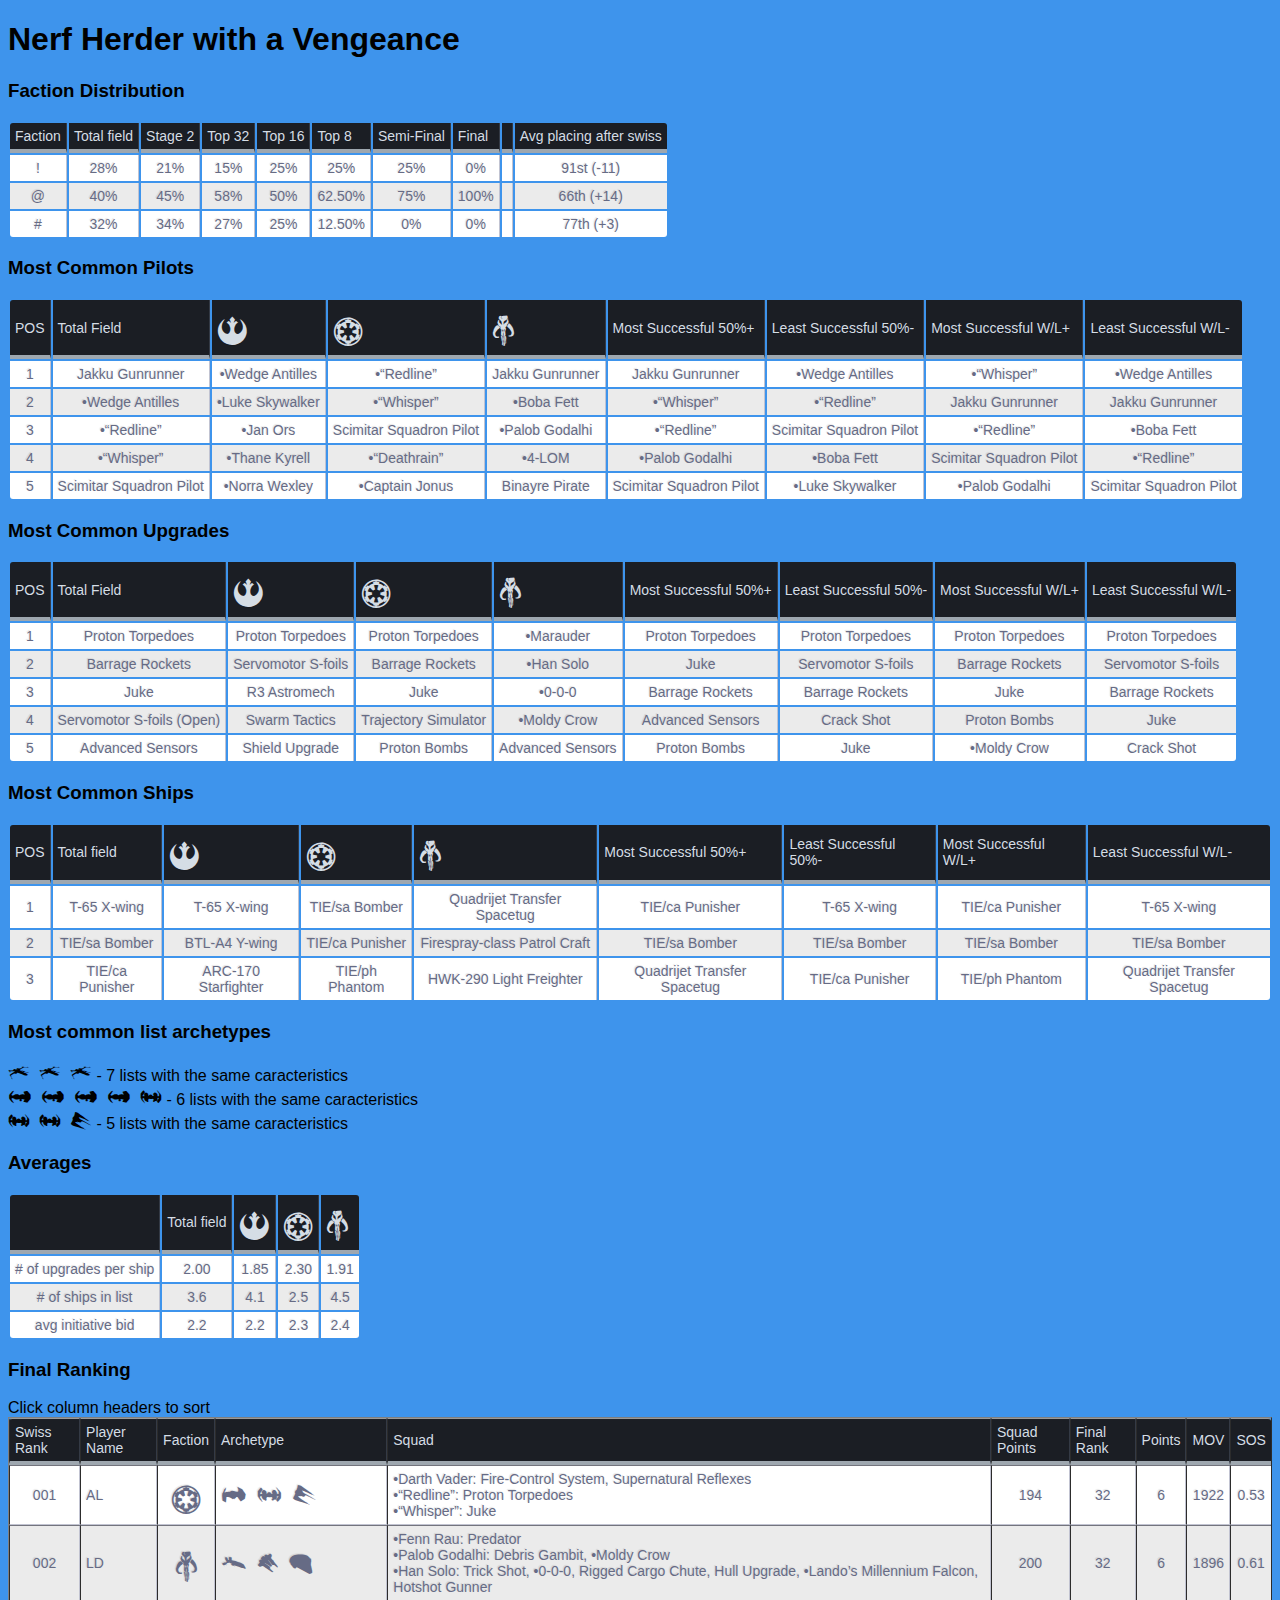
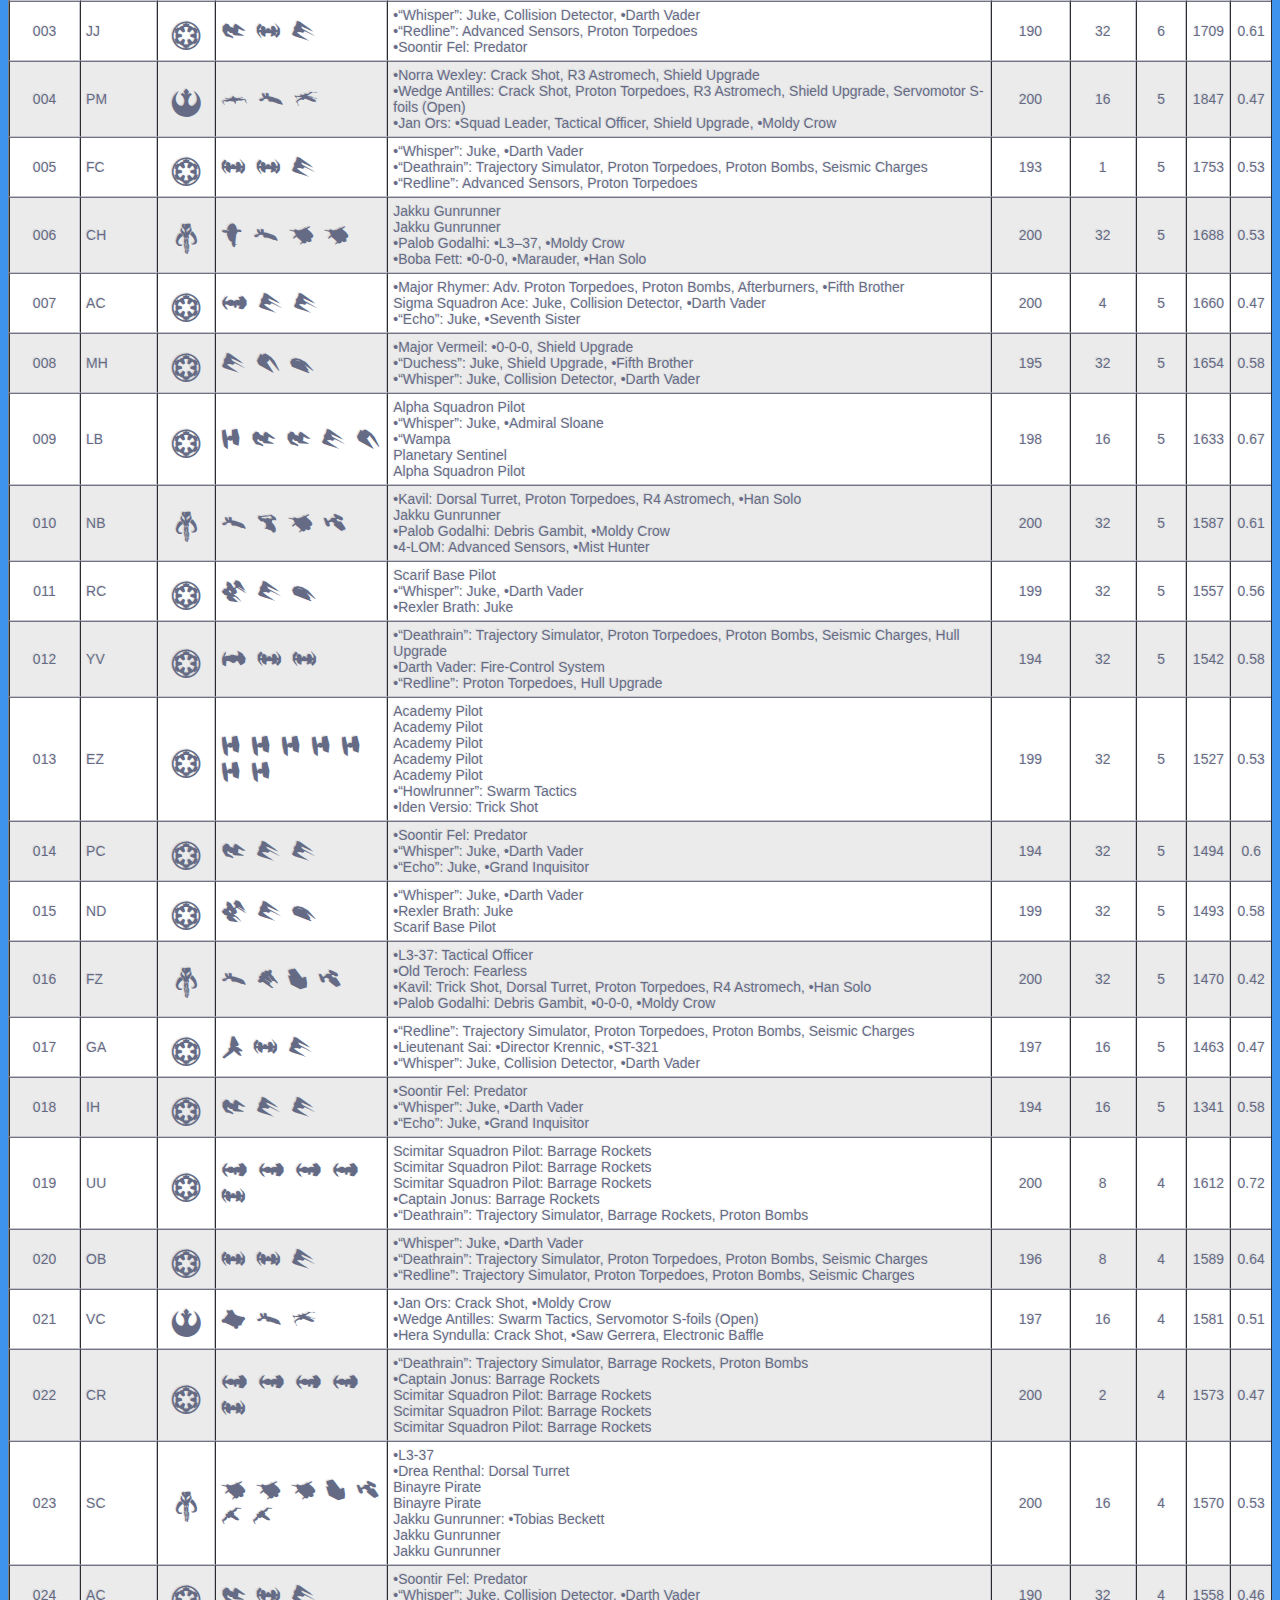
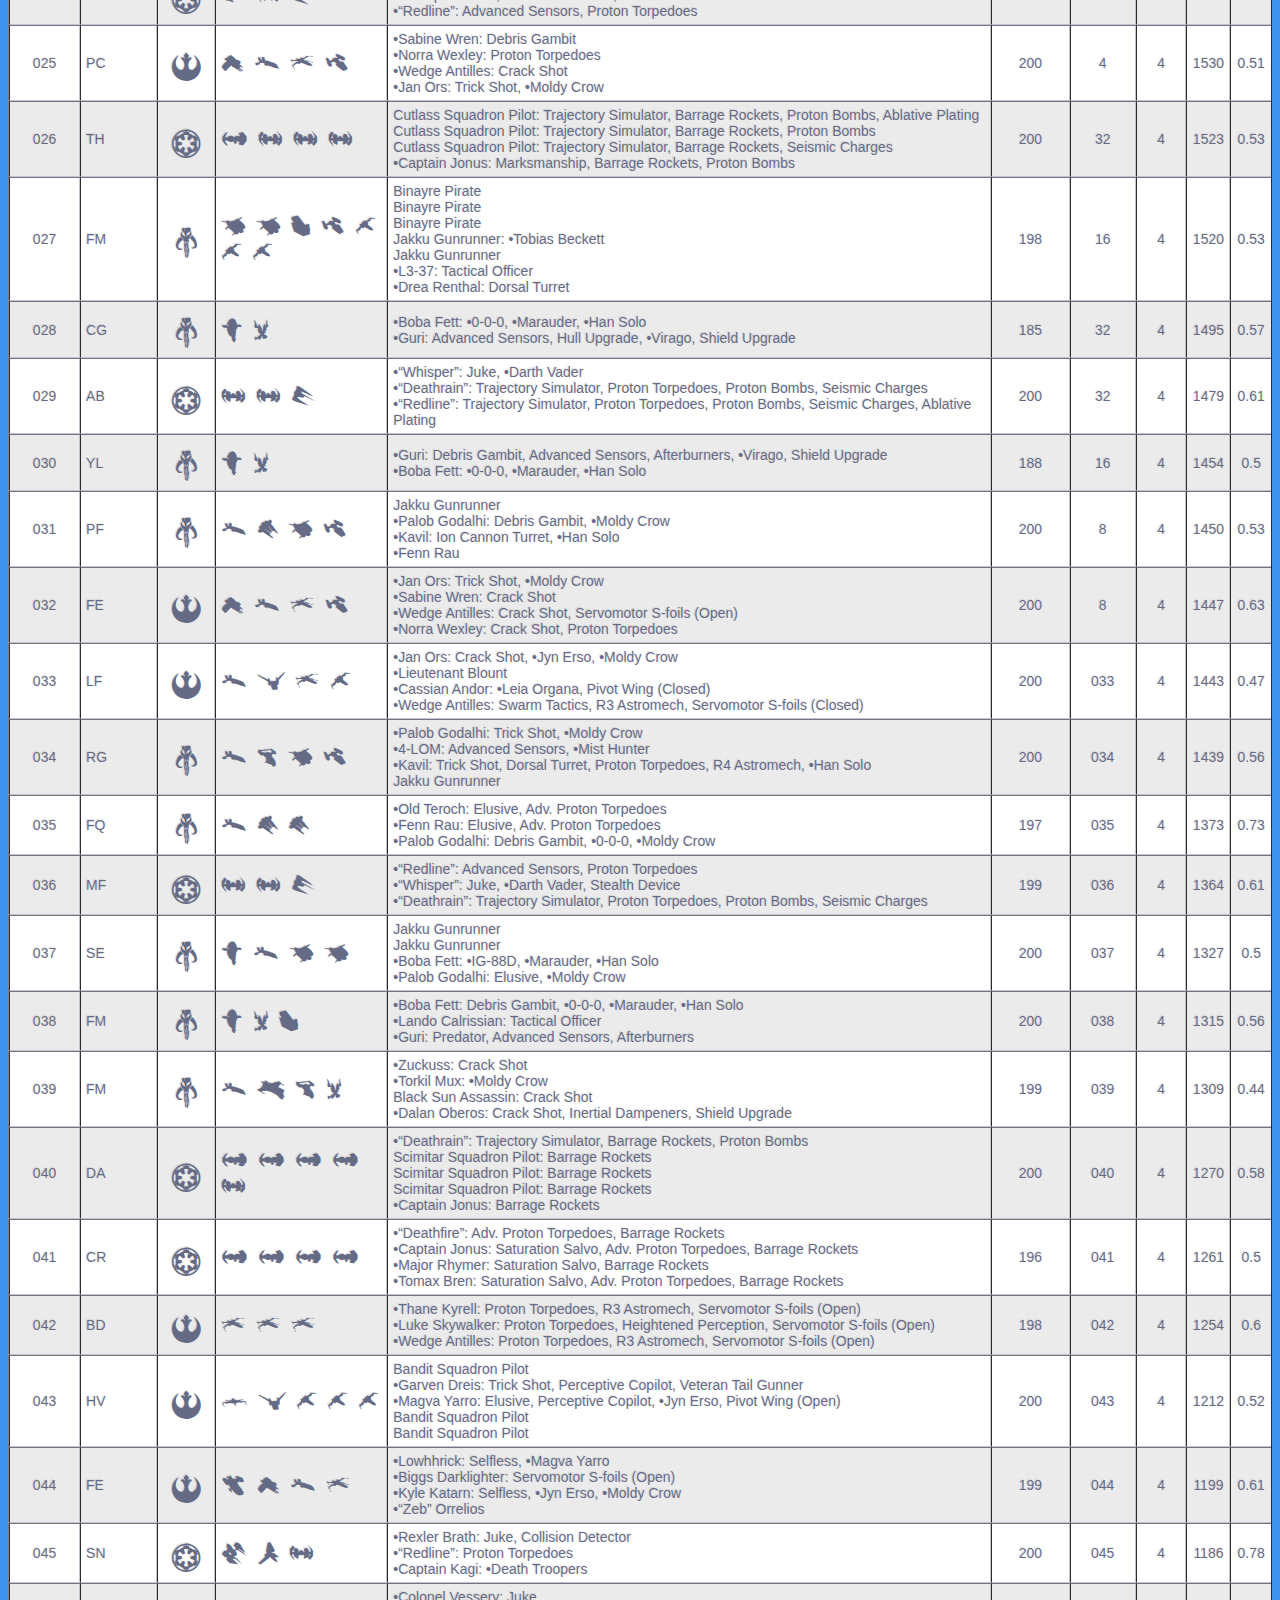
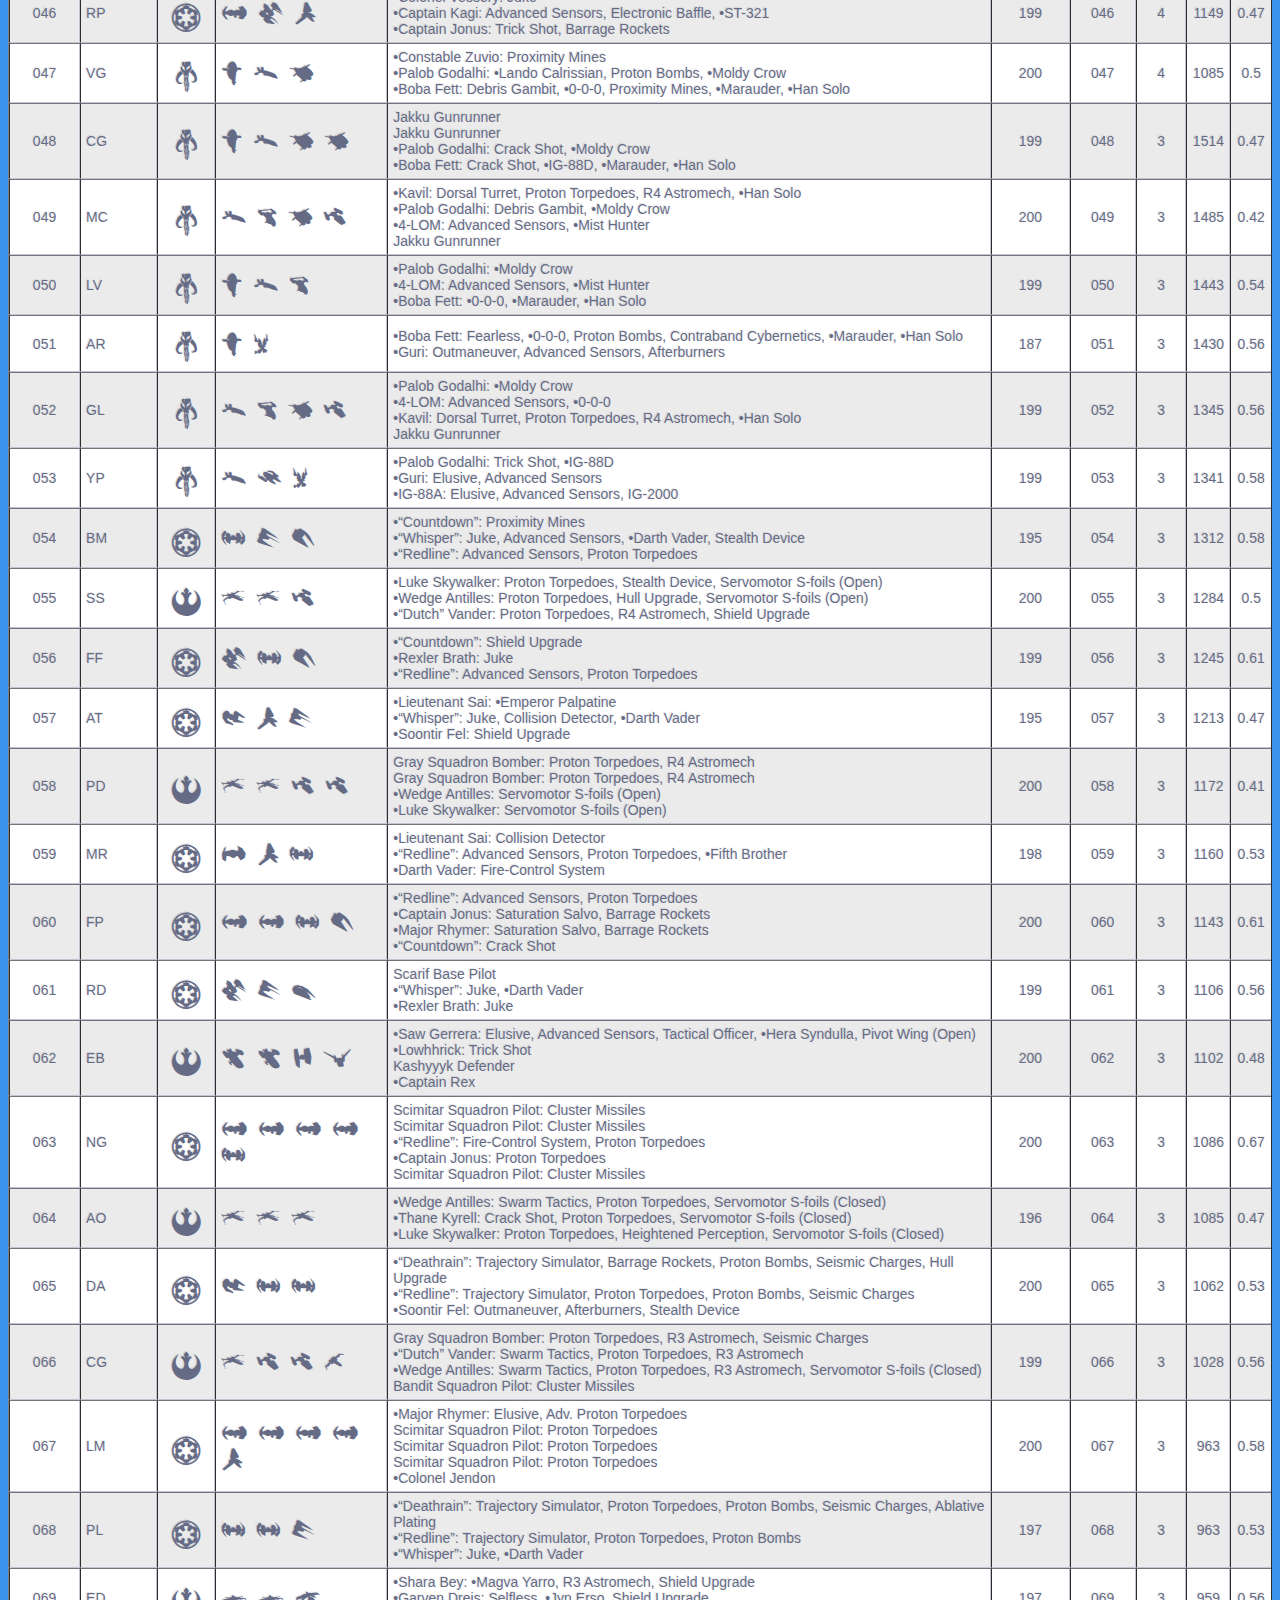
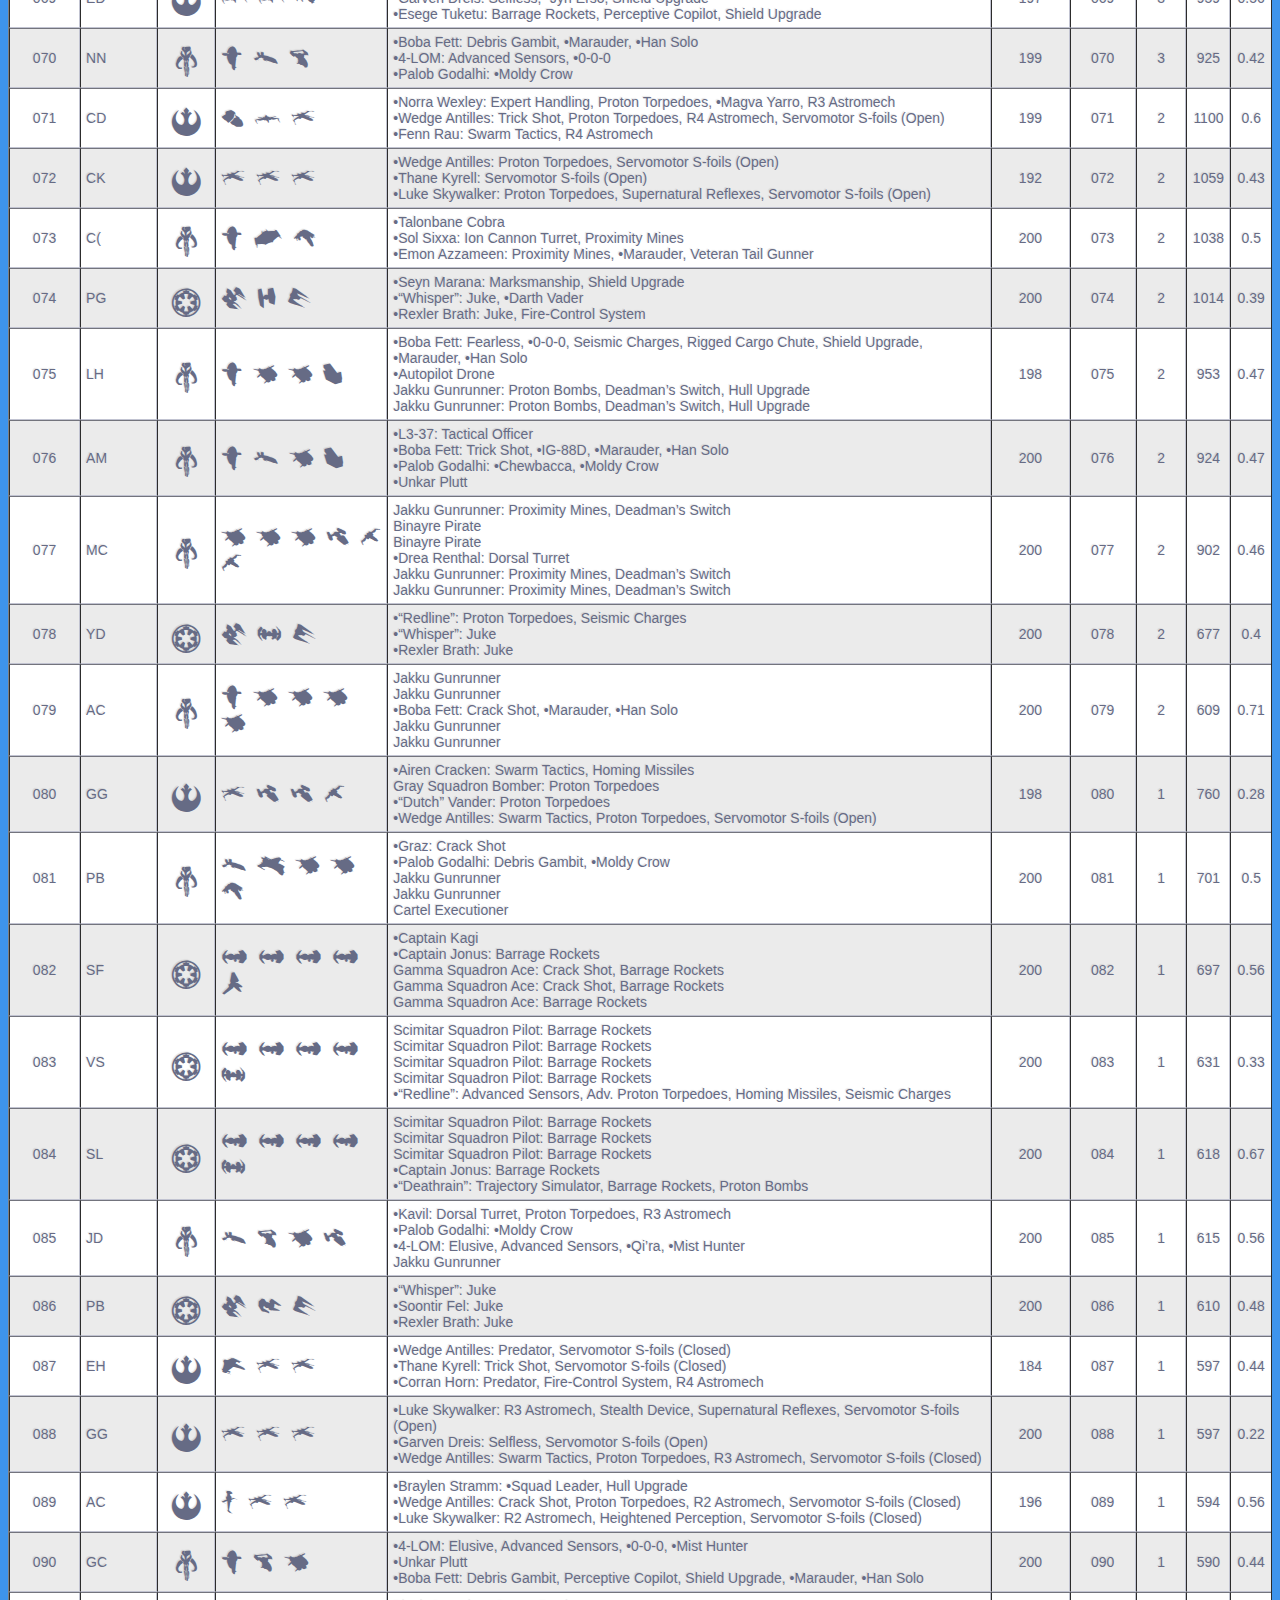
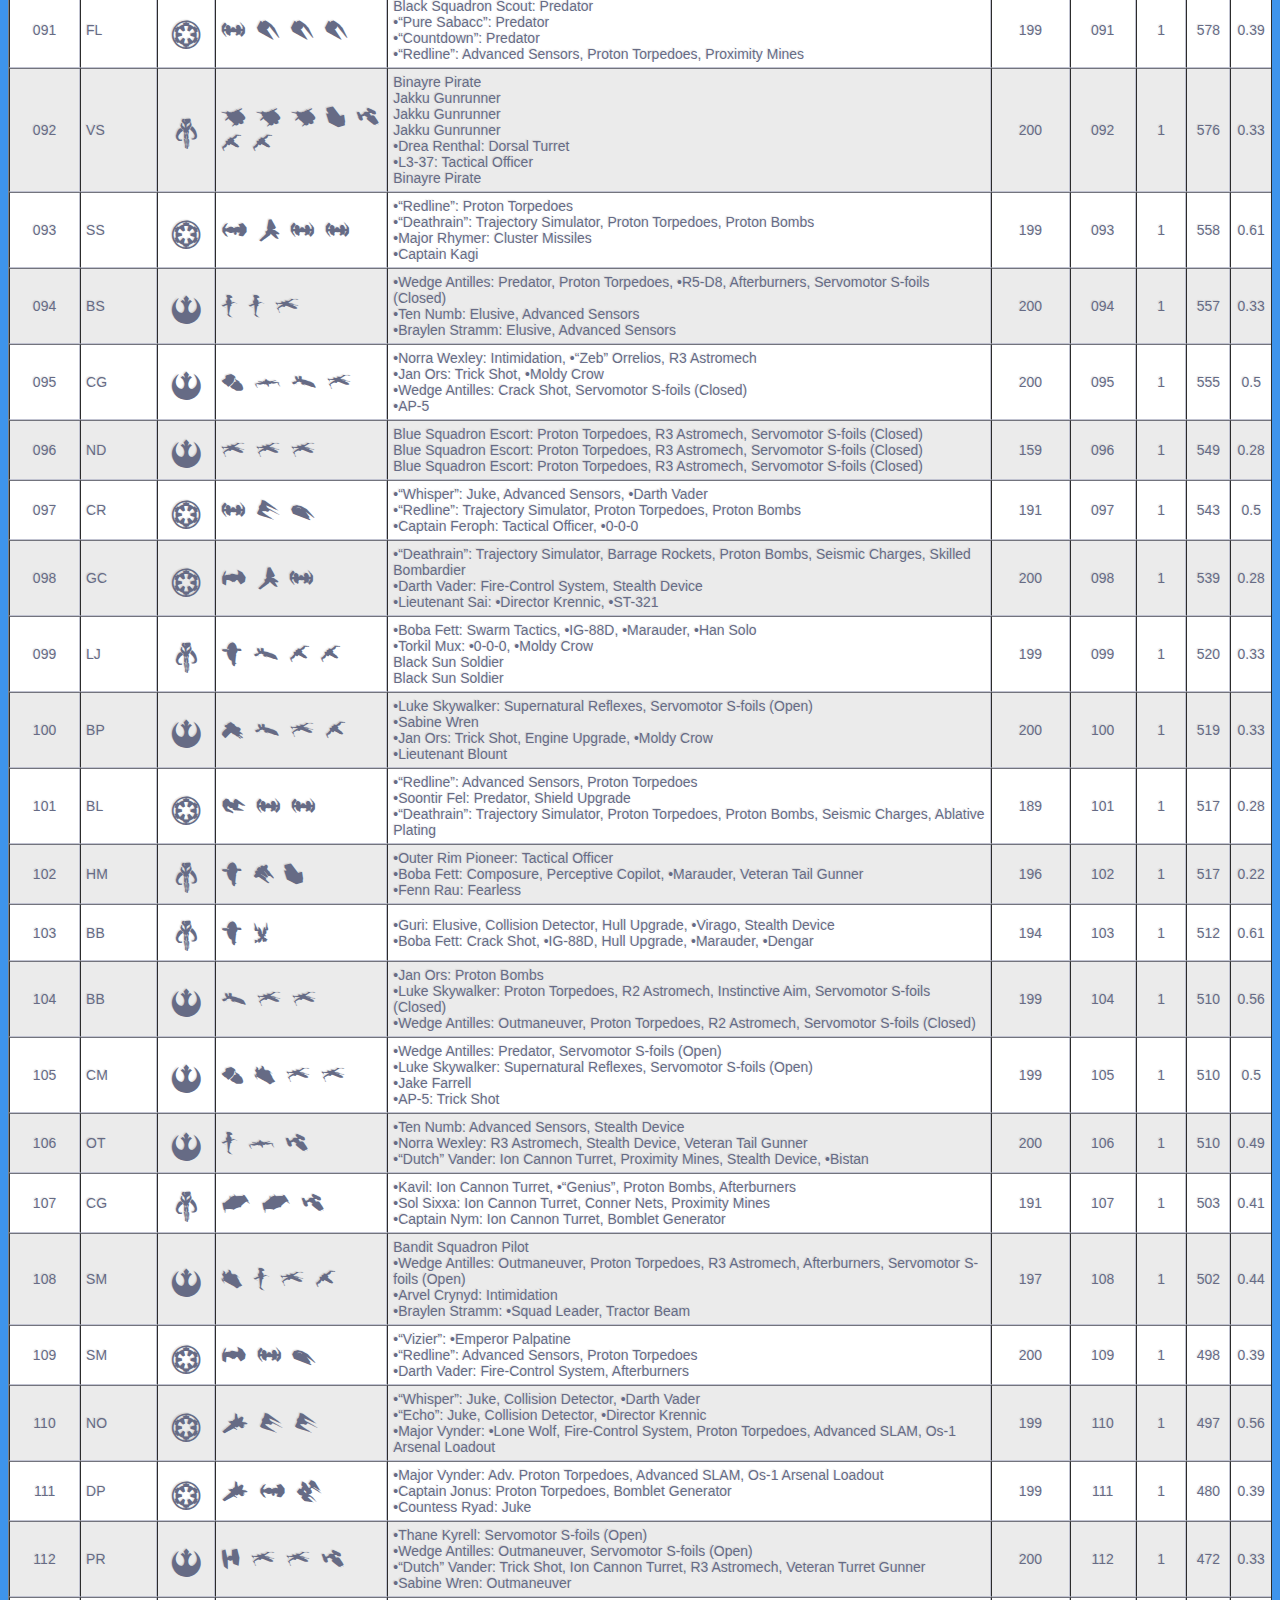
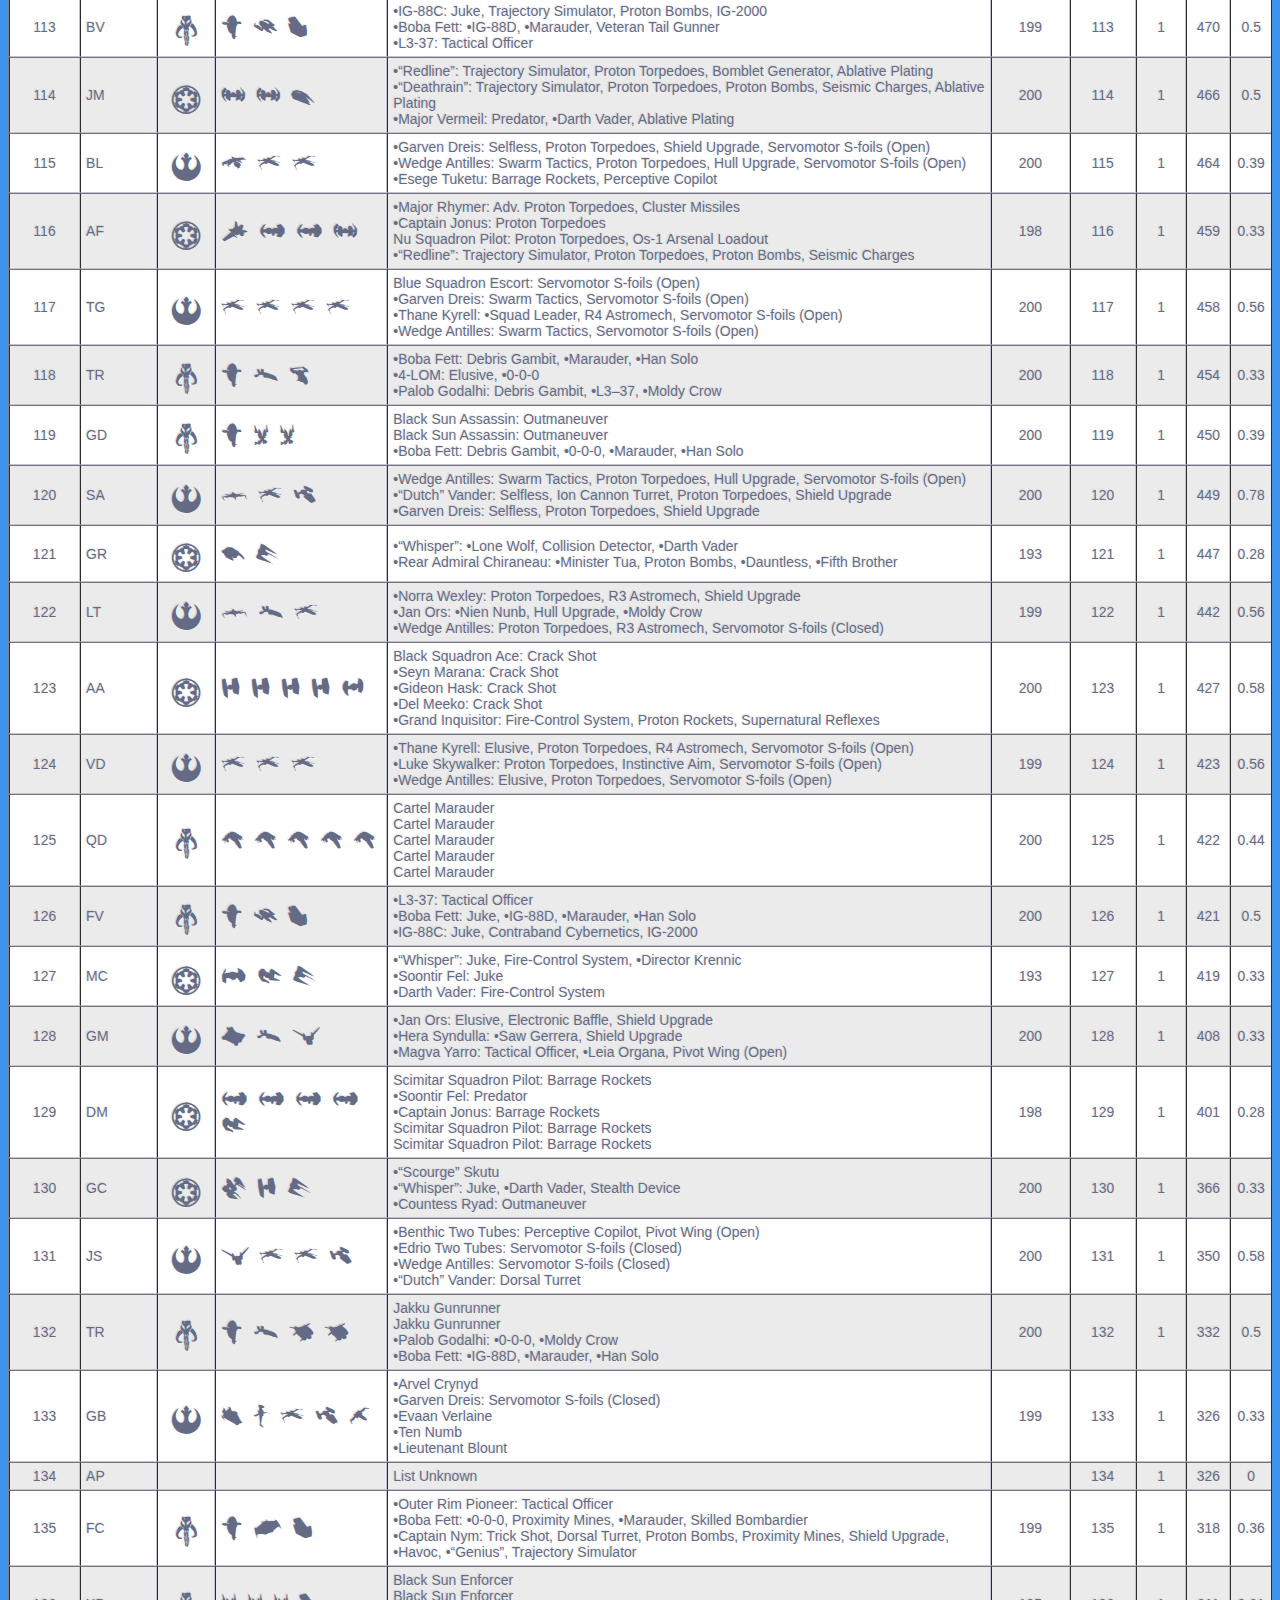
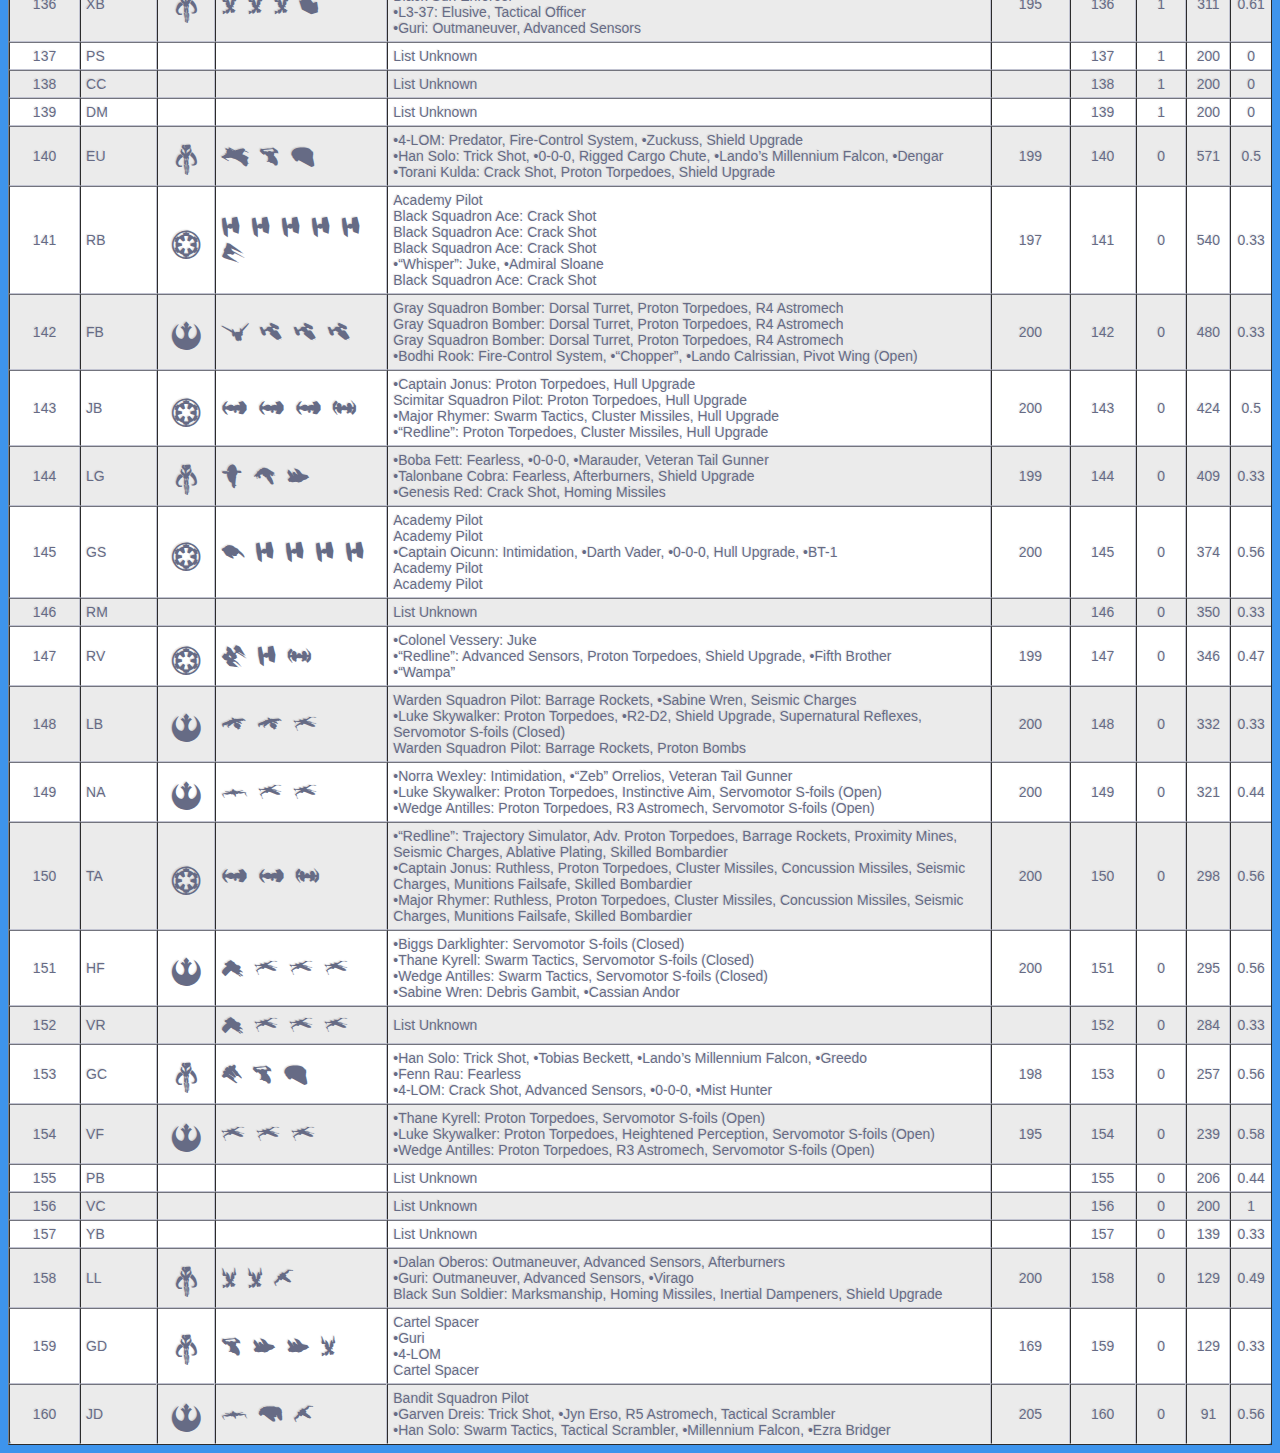
==== france.html @ ea85456e "Create france.html" ====
<!DOCTYPE html>

<html lang="en" xmlns="http://www.w3.org/1999/xhtml">
<head>
    <meta charset="utf-8" />
    <title></title>
    <script>
function sortTable(n) {
  var table, rows, switching, i, x, y, shouldSwitch, dir, switchcount = 0;
  table = document.getElementById("ranking-table");
  switching = true;
  // Set the sorting direction to ascending:
  dir = "asc"; 
  /* Make a loop that will continue until
  no switching has been done: */
  while (switching) {
    // Start by saying: no switching is done:
    switching = false;
    rows = table.rows;
    /* Loop through all table rows (except the
    first, which contains table headers): */
    for (i = 1; i < (rows.length - 1); i++) {
      // Start by saying there should be no switching:
      shouldSwitch = false;
      /* Get the two elements you want to compare,
      one from current row and one from the next: */
      x = rows[i].getElementsByTagName("TD")[n];
      y = rows[i + 1].getElementsByTagName("TD")[n];
      /* Check if the two rows should switch place,
      based on the direction, asc or desc: */
      if (dir == "asc") {
        if (x.innerHTML.toLowerCase() > y.innerHTML.toLowerCase()) {
          // If so, mark as a switch and break the loop:
          shouldSwitch = true;
          break;
        }
      } else if (dir == "desc") {
        if (x.innerHTML.toLowerCase() < y.innerHTML.toLowerCase()) {
          // If so, mark as a switch and break the loop:
          shouldSwitch = true;
          break;
        }
      }
    }
    if (shouldSwitch) {
      /* If a switch has been marked, make the switch
      and mark that a switch has been done: */
      rows[i].parentNode.insertBefore(rows[i + 1], rows[i]);
      switching = true;
      // Each time a switch is done, increase this count by 1:
      switchcount ++; 
    } else {
      /* If no switching has been done AND the direction is "asc",
      set the direction to "desc" and run the while loop again. */
      if (switchcount == 0 && dir == "asc") {
        dir = "desc";
        switching = true;
      }
    }
  }
}
</script>
    <style type="text/css">
        @font-face {
            font-family: xwing_ships_font;
            /*src: url("css/fonts/Harabara.eot");*/
            src: local(xwing_ships_font), url("css/fonts/xwing-miniatures-ships_2-webfont.woff") format("woff"), url("css/fonts/xwing-miniatures-ships_2-webfont.woff2") format("woff2"), url("css/fonts/xwing-miniatures-ships_2-webfont.ttf") format("ttf");
        }
        @font-face {
            font-family: xwing_symbols_font;
            src: local(xwing_ships_font), url("css/fonts/xwing-miniatures-webfont.woff") format("woff"), url("css/fonts/xwing-miniatures-webfont.woff2") format("woff2"), url("css/fonts/xwing-miniatures-webfont.ttf") format("ttf");
        }
        .faction-column {
            font-family: xwing_symbols_font, Arial, sans-serif;
            font-weight: normal;
            font-style: normal;
            font-size: 30px;
        }
        .ships-column {
            font-family: xwing_ships_font, Arial, sans-serif;
            font-size: 36px;
            font-weight: normal;
            font-style: normal;
            text-align: left;
        }
        .player-column{
            text-align: left;
        }
        .pilots-column{
            text-align: left;
        } 
        body {
            background-color: #3e94ec;
            font-family: "Roboto", helvetica, arial, sans-serif;
            font-size: 16px;
            font-weight: 400;
            text-rendering: optimizeLegibility;
        }

        /*** Table Styles **/

        .table-fill {
            background: white;
            border-radius: 3px;
            border-collapse: collapse;
            margin: auto;
            padding: 5px;
            box-shadow: 0 5px 10px rgba(0, 0, 0, 0.1);
            animation: float 5s infinite;
        }

        th {
            color: #D5DDE5;
            background: #1b1e24;
            border-bottom: 4px solid #9ea7af;
            border-right: 1px solid #343a45;
            font-size: 14px;
            font-weight: 100;
            padding: 5px;
            text-align: left;
            text-shadow: 0 1px 1px rgba(0, 0, 0, 0.1);
            vertical-align: middle;
        }

            th:first-child {
                border-top-left-radius: 3px;
            }

            th:last-child {
                border-top-right-radius: 3px;
                border-right: none;
            }

        tr {
            border-top: 1px solid #C1C3D1;
            border-bottom: 1px solid #C1C3D1;
            color: #666B85;
            font-size: 14px;
            font-weight: normal;
            text-shadow: 0 1px 1px rgba(256, 256, 256, 0.1);
            
        }

            tr:hover td {
                background: #4E5066;
                color: #FFFFFF;
                border-top: 1px solid #22262e;
            }

            tr:first-child {
                border-top: none;
            }

            tr:last-child {
                border-bottom: none;
            }

            tr:nth-child(odd) td {
                background: #EBEBEB;
            }

            tr:nth-child(odd):hover td {
                background: #4E5066;
            }

            tr:last-child td:first-child {
                border-bottom-left-radius: 3px;
            }

            tr:last-child td:last-child {
                border-bottom-right-radius: 3px;
            }

        td {
            background: #FFFFFF;
            padding: 5px;
            text-align: center;
            vertical-align: middle;
            font-weight: 100;
            font-size: 14px;
            text-shadow: -1px -1px 1px rgba(0, 0, 0, 0.1);
            border-right: 1px solid #C1C3D1;
        }

            td:last-child {
                border-right: 0px;
            }

        th.text-left {
            text-align: left;
        }

        th.text-center {
            text-align: center;
        }

        th.text-right {
            text-align: right;
        }

        td.text-left {
            text-align: left;
        }

        td.text-center {
            text-align: center;
        }

        td.text-right {
            text-align: right;
        }
    </style>
</head>
<body>
    <h1>Nerf Herder with a Vengeance</h1>
    <h3>Faction Distribution</h3>
    <table>
        <tr>
            <th>Faction</th>
            <th>Total field</th>
            <th>Stage 2</th>
            <th>Top 32</th>
            <th>Top 16</th>
            <th>Top 8</th>
            <th>Semi-Final</th>
            <th>Final</th>
            <th></th>
            <th>Avg placing after swiss</th>
        </tr>
        <tr>
            <td>!</td>
            <td>28%</td>
            <td>21%</td>
            <td>15%</td>
            <td>25%</td>
            <td>25%</td>
            <td>25%</td>
            <td>0%</td>
            <td></td>
            <td>91st (-11)</td>
        </tr>
        <tr>
            <td>@</td>
            <td>40%</td>
            <td>45%</td>
            <td>58%</td>
            <td>50%</td>
            <td>62.50%</td>
            <td>75%</td>
            <td>100%</td>
            <td></td>
            <td>66th (+14)</td>
        </tr>
        <tr>
            <td>#</td>
            <td>32%</td>
            <td>34%</td>
            <td>27%</td>
            <td>25%</td>
            <td>12.50%</td>
            <td>0%</td>
            <td>0%</td>
            <td></td>
            <td>77th (+3)</td>
        </tr>
    </table>
    <h3> Most Common Pilots</h3>
    <table>
        <tr>
            <th>POS</th>
            <th>Total Field</th>
            <th class="faction-column">!</th>
            <th class="faction-column">@</th>
            <th class="faction-column">#</th>
            <th>Most Successful 50%+</th>
            <th>Least Successful 50%-</th>
            <th>Most Successful W/L+</th>
            <th>Least Successful W/L-</th>
        </tr>
        <tr>
            <td>1</td>
            <td>Jakku Gunrunner</td>
            <td>•Wedge Antilles</td>
            <td>•“Redline”</td>
            <td>Jakku Gunrunner</td>
            <td>Jakku Gunrunner</td>
            <td>•Wedge Antilles</td>
            <td>•“Whisper”</td>
            <td>•Wedge Antilles</td>
        </tr>
        <tr>
            <td>2</td>
            <td>•Wedge Antilles</td>
            <td>•Luke Skywalker</td>
            <td>•“Whisper”</td>
            <td>•Boba Fett</td>
            <td>•“Whisper”</td>
            <td>•“Redline”</td>
            <td>Jakku Gunrunner</td>
            <td>Jakku Gunrunner</td>
        </tr>
        <tr>
            <td>3</td>
            <td>•“Redline”</td>
            <td>•Jan Ors</td>
            <td>Scimitar Squadron Pilot</td>
            <td>•Palob Godalhi</td>
            <td>•“Redline”</td>
            <td>Scimitar Squadron Pilot</td>
            <td>•“Redline”</td>
            <td>•Boba Fett</td>
        </tr>
        <tr>
            <td>4</td>
            <td>•“Whisper”</td>
            <td>•Thane Kyrell</td>
            <td>•“Deathrain”</td>
            <td>•4-LOM</td>
            <td>•Palob Godalhi</td>
            <td>•Boba Fett</td>
            <td>Scimitar Squadron Pilot</td>
            <td>•“Redline”</td>
        </tr>
        <tr>
            <td>5</td>
            <td>Scimitar Squadron Pilot</td>
            <td>•Norra Wexley</td>
            <td>•Captain Jonus</td>
            <td>Binayre Pirate</td>
            <td>Scimitar Squadron Pilot</td>
            <td>•Luke Skywalker</td>
            <td>•Palob Godalhi</td>
            <td>Scimitar Squadron Pilot</td>
        </tr>
    </table>
    <h3> Most Common Upgrades</h3>
    <table>
        <tr>
            <th>POS</th>
            <th>Total Field</th>
            <th class="faction-column">!</th>
            <th class="faction-column">@</th>
            <th class="faction-column">#</th>
            <th>Most Successful 50%+</th>
            <th>Least Successful 50%-</th>
            <th>Most Successful W/L+</th>
            <th>Least Successful W/L-</th>
        </tr>
        <tr>
            <td>1</td>
            <td>Proton Torpedoes</td>
            <td>Proton Torpedoes</td>
            <td>Proton Torpedoes</td>
            <td>•Marauder</td>
            <td>Proton Torpedoes</td>
            <td>Proton Torpedoes</td>
            <td>Proton Torpedoes</td>
            <td>Proton Torpedoes</td>
        </tr>
        <tr>
            <td>2</td>
            <td>Barrage Rockets</td>
            <td>Servomotor S-foils</td>
            <td>Barrage Rockets</td>
            <td>•Han Solo</td>
            <td>Juke</td>
            <td>Servomotor S-foils</td>
            <td>Barrage Rockets</td>
            <td>Servomotor S-foils</td>
        </tr>
        <tr>
            <td>3</td>
            <td>Juke</td>
            <td>R3 Astromech</td>
            <td>Juke</td>
            <td>•0-0-0</td>
            <td>Barrage Rockets</td>
            <td>Barrage Rockets</td>
            <td>Juke</td>
            <td>Barrage Rockets</td>
        </tr>
        <tr>
            <td>4</td>
            <td>Servomotor S-foils (Open)</td>
            <td>Swarm Tactics</td>
            <td>Trajectory Simulator</td>
            <td>•Moldy Crow</td>
            <td>Advanced Sensors</td>
            <td>Crack Shot</td>
            <td>Proton Bombs</td>
            <td>Juke</td>
        </tr>
        <tr>
            <td>5</td>
            <td>Advanced Sensors</td>
            <td>Shield Upgrade</td>
            <td>Proton Bombs</td>
            <td>Advanced Sensors</td>
            <td>Proton Bombs</td>
            <td>Juke</td>
            <td>•Moldy Crow</td>
            <td>Crack Shot</td>
        </tr>
    </table>
    <h3>Most Common Ships</h3>
    <table>
        <tr>
            <th>POS</th>
            <th>Total field</th>
            <th class="faction-column">!</th>
            <th class="faction-column">@</th>
            <th class="faction-column">#</th>
            <th>Most Successful 50%+</th>
            <th>Least Successful 50%-</th>
            <th>Most Successful W/L+</th>
            <th>Least Successful W/L-</th>
        </tr>
        <tr>
            <td>1</td>
            <td>T-65 X-wing</td>
            <td>T-65 X-wing</td>
            <td>TIE/sa Bomber</td>
            <td>Quadrijet Transfer Spacetug</td>
            <td>TIE/ca Punisher</td>
            <td>T-65 X-wing</td>
            <td>TIE/ca Punisher</td>
            <td>T-65 X-wing</td>
        </tr>
        <tr>
            <td>2</td>
            <td>TIE/sa Bomber</td>
            <td>BTL-A4 Y-wing</td>
            <td>TIE/ca Punisher</td>
            <td>Firespray-class Patrol Craft</td>
            <td>TIE/sa Bomber</td>
            <td>TIE/sa Bomber</td>
            <td>TIE/sa Bomber</td>
            <td>TIE/sa Bomber</td>
        </tr>
        <tr>
            <td>3</td>
            <td>TIE/ca Punisher</td>
            <td>ARC-170 Starfighter</td>
            <td>TIE/ph Phantom</td>
            <td>HWK-290 Light Freighter</td>
            <td>Quadrijet Transfer Spacetug</td>
            <td>TIE/ca Punisher</td>
            <td>TIE/ph Phantom</td>
            <td>Quadrijet Transfer Spacetug</td>
        </tr>
    </table>
    <h3>Most common list archetypes</h3>
    <span class="ships-column" style="font-size:200%">x x x</span><span> - 7 lists with the same caracteristics</span><br />
    <span class="ships-column" style="font-size:200%">B B B B N</span><span> - 6 lists with the same caracteristics</span><br />
    <span class="ships-column" style="font-size:200%">N N P</span><span> - 5 lists with the same caracteristics</span><br />
    <h3>Averages</h3>
    <table>
        <tr>
            <th></th>
            <th>Total field</th>
            <th class="faction-column">!</th>
            <th class="faction-column">@</th>
            <th class="faction-column">#</th>
        </tr>
        <tr>
            <td># of upgrades per ship</td>
            <td>2.00</td>
            <td>1.85</td>
            <td>2.30</td>
            <td>1.91</td>
        </tr>
        <tr>
            <td># of ships in list</td>
            <td>3.6</td>
            <td>4.1</td>
            <td>2.5</td>
            <td>4.5</td>
        </tr>
        <tr>
            <td>avg initiative bid</td>
            <td>2.2</td>
            <td>2.2</td>
            <td>2.3</td>
            <td>2.4</td>
        </tr>        
    </table>
    <h3>Final Ranking</h3>
    <span>Click column headers to sort</span>
    <table id="ranking-table" cellspacing=0 border=1>
        <tr>
            <th onclick="sortTable(0)">Swiss Rank</th>
            <th onclick="sortTable(1)">Player Name</th>
            <th onclick="sortTable(2)">Faction</th>
            <th onclick="sortTable(3)">Archetype</th>
            <th onclick="sortTable(4)">Squad</th>
            <th onclick="sortTable(5)">Squad Points</th>
            <th onclick="sortTable(6)">Final Rank</th>
            <th onclick="sortTable(7)">Points</th>
            <th onclick="sortTable(8)">MOV</th>
            <th onclick="sortTable(9)">SOS</th>
        </tr>
        <tr>
            <td>001</td>
            <td class="player-column">AL</td>
            <td class="faction-column">@</td>
            <td class="ships-column">A N P</td>
            <td class="pilots-column"><strong>•Darth Vader:</strong> Fire-Control System, Supernatural Reflexes</strong><br /><strong>•“Redline”:</strong> Proton Torpedoes</strong><br /><strong>•“Whisper”:</strong> Juke</td>
            <td>194</td>
            <td>32</td>
            <td>6</td>
            <td>1922</td>
            <td>0.53</td>
        </tr>
        <tr>
            <td>002</td>
            <td class="player-column">LD</td>
            <td class="faction-column">#</td>
            <td class="ships-column">h M W</td>
            <td class="pilots-column"><strong>•Fenn Rau:</strong> Predator</strong><br /><strong>•Palob Godalhi:</strong> Debris Gambit, •Moldy Crow</strong><br /><strong>•Han Solo:</strong> Trick Shot, •0-0-0, Rigged Cargo Chute, Hull Upgrade, •Lando’s Millennium Falcon, Hotshot Gunner</td>
            <td>200</td>
            <td>32</td>
            <td>6</td>
            <td>1896</td>
            <td>0.61</td>
        </tr>
        <tr>
            <td>003</td>
            <td class="player-column">JJ</td>
            <td class="faction-column">@</td>
            <td class="ships-column">I N P</td>
            <td class="pilots-column"><strong>•“Whisper”:</strong> Juke, Collision Detector, •Darth Vader</strong><br /><strong>•“Redline”:</strong> Advanced Sensors, Proton Torpedoes</strong><br /><strong>•Soontir Fel:</strong> Predator</td>
            <td>190</td>
            <td>32</td>
            <td>6</td>
            <td>1709</td>
            <td>0.61</td>
        </tr>
        <tr>
            <td>004</td>
            <td class="player-column">PM</td>
            <td class="faction-column">!</td>
            <td class="ships-column">c h x</td>
            <td class="pilots-column"><strong>•Norra Wexley:</strong> Crack Shot, R3 Astromech, Shield Upgrade</strong><br /><strong>•Wedge Antilles:</strong> Crack Shot, Proton Torpedoes, R3 Astromech, Shield Upgrade, Servomotor S-foils (Open)</strong><br /><strong>•Jan Ors:</strong> •Squad Leader, Tactical Officer, Shield Upgrade, •Moldy Crow</td>
            <td>200</td>
            <td>16</td>
            <td>5</td>
            <td>1847</td>
            <td>0.47</td>
        </tr>
        <tr>
            <td>005</td>
            <td class="player-column">FC</td>
            <td class="faction-column">@</td>
            <td class="ships-column">N N P</td>
            <td class="pilots-column"><strong>•“Whisper”:</strong> Juke, •Darth Vader</strong><br /><strong>•“Deathrain”:</strong> Trajectory Simulator, Proton Torpedoes, Proton Bombs, Seismic Charges</strong><br /><strong>•“Redline”:</strong> Advanced Sensors, Proton Torpedoes</td>
            <td>193</td>
            <td>1</td>
            <td>5</td>
            <td>1753</td>
            <td>0.53</td>
        </tr>
        <tr>
            <td>006</td>
            <td class="player-column">CH</td>
            <td class="faction-column">#</td>
            <td class="ships-column">f h q q</td>
            <td class="pilots-column"><strong>Jakku Gunrunner</strong><br /><strong>Jakku Gunrunner</strong><br /><strong>•Palob Godalhi:</strong> •L3–37, •Moldy Crow</strong><br /><strong>•Boba Fett:</strong> •0-0-0, •Marauder, •Han Solo</td>
            <td>200</td>
            <td>32</td>
            <td>5</td>
            <td>1688</td>
            <td>0.53</td>
        </tr>
        <tr>
            <td>007</td>
            <td class="player-column">AC</td>
            <td class="faction-column">@</td>
            <td class="ships-column">B P P</td>
            <td class="pilots-column"><strong>•Major Rhymer:</strong> Adv. Proton Torpedoes, Proton Bombs, Afterburners, •Fifth Brother</strong><br /><strong>Sigma Squadron Ace:</strong> Juke, Collision Detector, •Darth Vader</strong><br /><strong>•“Echo”:</strong> Juke, •Seventh Sister</td>
            <td>200</td>
            <td>4</td>
            <td>5</td>
            <td>1660</td>
            <td>0.47</td>
        </tr>
        <tr>
            <td>008</td>
            <td class="player-column">MH</td>
            <td class="faction-column">@</td>
            <td class="ships-column">P T V</td>
            <td class="pilots-column"><strong>•Major Vermeil:</strong> •0-0-0, Shield Upgrade</strong><br /><strong>•“Duchess”:</strong> Juke, Shield Upgrade, •Fifth Brother</strong><br /><strong>•“Whisper”:</strong> Juke, Collision Detector, •Darth Vader</td>
            <td>195</td>
            <td>32</td>
            <td>5</td>
            <td>1654</td>
            <td>0.58</td>
        </tr>
        <tr>
            <td>009</td>
            <td class="player-column">LB</td>
            <td class="faction-column">@</td>
            <td class="ships-column">F I I P T</td>
            <td class="pilots-column"><strong>Alpha Squadron Pilot</strong><br /><strong>•“Whisper”:</strong> Juke, •Admiral Sloane</strong><br /><strong>•“Wampa</strong><br /><strong>Planetary Sentinel</strong><br /><strong>Alpha Squadron Pilot</td>
            <td>198</td>
            <td>16</td>
            <td>5</td>
            <td>1633</td>
            <td>0.67</td>
        </tr>
        <tr>
            <td>010</td>
            <td class="player-column">NB</td>
            <td class="faction-column">#</td>
            <td class="ships-column">h n q y</td>
            <td class="pilots-column"><strong>•Kavil:</strong> Dorsal Turret, Proton Torpedoes, R4 Astromech, •Han Solo</strong><br /><strong>Jakku Gunrunner</strong><br /><strong>•Palob Godalhi:</strong> Debris Gambit, •Moldy Crow</strong><br /><strong>•4-LOM:</strong> Advanced Sensors, •Mist Hunter</td>
            <td>200</td>
            <td>32</td>
            <td>5</td>
            <td>1587</td>
            <td>0.61</td>
        </tr>
        <tr>
            <td>011</td>
            <td class="player-column">RC</td>
            <td class="faction-column">@</td>
            <td class="ships-column">D P V</td>
            <td class="pilots-column"><strong>Scarif Base Pilot</strong><br /><strong>•“Whisper”:</strong> Juke, •Darth Vader</strong><br /><strong>•Rexler Brath:</strong> Juke</td>
            <td>199</td>
            <td>32</td>
            <td>5</td>
            <td>1557</td>
            <td>0.56</td>
        </tr>
        <tr>
            <td>012</td>
            <td class="player-column">YV</td>
            <td class="faction-column">@</td>
            <td class="ships-column">A N N</td>
            <td class="pilots-column"><strong>•“Deathrain”:</strong> Trajectory Simulator, Proton Torpedoes, Proton Bombs, Seismic Charges, Hull Upgrade</strong><br /><strong>•Darth Vader:</strong> Fire-Control System</strong><br /><strong>•“Redline”:</strong> Proton Torpedoes, Hull Upgrade</td>
            <td>194</td>
            <td>32</td>
            <td>5</td>
            <td>1542</td>
            <td>0.58</td>
        </tr>
        <tr>
            <td>013</td>
            <td class="player-column">EZ</td>
            <td class="faction-column">@</td>
            <td class="ships-column">F F F F F F F</td>
            <td class="pilots-column"><strong>Academy Pilot</strong><br /><strong>Academy Pilot</strong><br /><strong>Academy Pilot</strong><br /><strong>Academy Pilot</strong><br /><strong>Academy Pilot</strong><br /><strong>•“Howlrunner”:</strong> Swarm Tactics</strong><br /><strong>•Iden Versio:</strong> Trick Shot</td>
            <td>199</td>
            <td>32</td>
            <td>5</td>
            <td>1527</td>
            <td>0.53</td>
        </tr>
        <tr>
            <td>014</td>
            <td class="player-column">PC</td>
            <td class="faction-column">@</td>
            <td class="ships-column">I P P</td>
            <td class="pilots-column"><strong>•Soontir Fel:</strong> Predator</strong><br /><strong>•“Whisper”:</strong> Juke, •Darth Vader</strong><br /><strong>•“Echo”:</strong> Juke, •Grand Inquisitor</td>
            <td>194</td>
            <td>32</td>
            <td>5</td>
            <td>1494</td>
            <td>0.6</td>
        </tr>
        <tr>
            <td>015</td>
            <td class="player-column">ND</td>
            <td class="faction-column">@</td>
            <td class="ships-column">D P V</td>
            <td class="pilots-column"><strong>•“Whisper”:</strong> Juke, •Darth Vader</strong><br /><strong>•Rexler Brath:</strong> Juke</strong><br /><strong>Scarif Base Pilot</td>
            <td>199</td>
            <td>32</td>
            <td>5</td>
            <td>1493</td>
            <td>0.58</td>
        </tr>
        <tr>
            <td>016</td>
            <td class="player-column">FZ</td>
            <td class="faction-column">#</td>
            <td class="ships-column">h M X y</td>
            <td class="pilots-column"><strong>•L3-37:</strong> Tactical Officer</strong><br /><strong>•Old Teroch:</strong> Fearless</strong><br /><strong>•Kavil:</strong> Trick Shot, Dorsal Turret, Proton Torpedoes, R4 Astromech, •Han Solo</strong><br /><strong>•Palob Godalhi:</strong> Debris Gambit, •0-0-0, •Moldy Crow</td>
            <td>200</td>
            <td>32</td>
            <td>5</td>
            <td>1470</td>
            <td>0.42</td>
        </tr>
        <tr>
            <td>017</td>
            <td class="player-column">GA</td>
            <td class="faction-column">@</td>
            <td class="ships-column">l N P</td>
            <td class="pilots-column"><strong>•“Redline”:</strong> Trajectory Simulator, Proton Torpedoes, Proton Bombs, Seismic Charges</strong><br /><strong>•Lieutenant Sai:</strong> •Director Krennic, •ST-321</strong><br /><strong>•“Whisper”:</strong> Juke, Collision Detector, •Darth Vader</td>
            <td>197</td>
            <td>16</td>
            <td>5</td>
            <td>1463</td>
            <td>0.47</td>
        </tr>
        <tr>
            <td>018</td>
            <td class="player-column">IH</td>
            <td class="faction-column">@</td>
            <td class="ships-column">I P P</td>
            <td class="pilots-column"><strong>•Soontir Fel:</strong> Predator</strong><br /><strong>•“Whisper”:</strong> Juke, •Darth Vader</strong><br /><strong>•“Echo”:</strong> Juke, •Grand Inquisitor</td>
            <td>194</td>
            <td>16</td>
            <td>5</td>
            <td>1341</td>
            <td>0.58</td>
        </tr>
        <tr>
            <td>019</td>
            <td class="player-column">UU</td>
            <td class="faction-column">@</td>
            <td class="ships-column">B B B B N</td>
            <td class="pilots-column"><strong>Scimitar Squadron Pilot:</strong> Barrage Rockets</strong><br /><strong>Scimitar Squadron Pilot:</strong> Barrage Rockets</strong><br /><strong>Scimitar Squadron Pilot:</strong> Barrage Rockets</strong><br /><strong>•Captain Jonus:</strong> Barrage Rockets</strong><br /><strong>•“Deathrain”:</strong> Trajectory Simulator, Barrage Rockets, Proton Bombs</td>
            <td>200</td>
            <td>8</td>
            <td>4</td>
            <td>1612</td>
            <td>0.72</td>
        </tr>
        <tr>
            <td>020</td>
            <td class="player-column">OB</td>
            <td class="faction-column">@</td>
            <td class="ships-column">N N P</td>
            <td class="pilots-column"><strong>•“Whisper”:</strong> Juke, •Darth Vader</strong><br /><strong>•“Deathrain”:</strong> Trajectory Simulator, Proton Torpedoes, Proton Bombs, Seismic Charges</strong><br /><strong>•“Redline”:</strong> Trajectory Simulator, Proton Torpedoes, Proton Bombs, Seismic Charges</td>
            <td>196</td>
            <td>8</td>
            <td>4</td>
            <td>1589</td>
            <td>0.64</td>
        </tr>
        <tr>
            <td>021</td>
            <td class="player-column">VC</td>
            <td class="faction-column">!</td>
            <td class="ships-column">G h x</td>
            <td class="pilots-column"><strong>•Jan Ors:</strong> Crack Shot, •Moldy Crow</strong><br /><strong>•Wedge Antilles:</strong> Swarm Tactics, Servomotor S-foils (Open)</strong><br /><strong>•Hera Syndulla:</strong> Crack Shot, •Saw Gerrera, Electronic Baffle</td>
            <td>197</td>
            <td>16</td>
            <td>4</td>
            <td>1581</td>
            <td>0.51</td>
        </tr>
        <tr>
            <td>022</td>
            <td class="player-column">CR</td>
            <td class="faction-column">@</td>
            <td class="ships-column">B B B B N</td>
            <td class="pilots-column"><strong>•“Deathrain”:</strong> Trajectory Simulator, Barrage Rockets, Proton Bombs</strong><br /><strong>•Captain Jonus:</strong> Barrage Rockets</strong><br /><strong>Scimitar Squadron Pilot:</strong> Barrage Rockets</strong><br /><strong>Scimitar Squadron Pilot:</strong> Barrage Rockets</strong><br /><strong>Scimitar Squadron Pilot:</strong> Barrage Rockets</td>
            <td>200</td>
            <td>2</td>
            <td>4</td>
            <td>1573</td>
            <td>0.47</td>
        </tr>
        <tr>
            <td>023</td>
            <td class="player-column">SC</td>
            <td class="faction-column">#</td>
            <td class="ships-column">q q q X y z z</td>
            <td class="pilots-column"><strong>•L3-37</strong><br /><strong>•Drea Renthal:</strong> Dorsal Turret</strong><br /><strong>Binayre Pirate</strong><br /><strong>Binayre Pirate</strong><br /><strong>Jakku Gunrunner:</strong> •Tobias Beckett</strong><br /><strong>Jakku Gunrunner</strong><br /><strong>Jakku Gunrunner</td>
            <td>200</td>
            <td>16</td>
            <td>4</td>
            <td>1570</td>
            <td>0.53</td>
        </tr>
        <tr>
            <td>024</td>
            <td class="player-column">AC</td>
            <td class="faction-column">@</td>
            <td class="ships-column">I N P</td>
            <td class="pilots-column"><strong>•Soontir Fel:</strong> Predator</strong><br /><strong>•“Whisper”:</strong> Juke, Collision Detector, •Darth Vader</strong><br /><strong>•“Redline”:</strong> Advanced Sensors, Proton Torpedoes</td>
            <td>190</td>
            <td>32</td>
            <td>4</td>
            <td>1558</td>
            <td>0.46</td>
        </tr>
        <tr>
            <td>025</td>
            <td class="player-column">PC</td>
            <td class="faction-column">!</td>
            <td class="ships-column">g h x y</td>
            <td class="pilots-column"><strong>•Sabine Wren:</strong> Debris Gambit</strong><br /><strong>•Norra Wexley:</strong> Proton Torpedoes</strong><br /><strong>•Wedge Antilles:</strong> Crack Shot</strong><br /><strong>•Jan Ors:</strong> Trick Shot, •Moldy Crow</td>
            <td>200</td>
            <td>4</td>
            <td>4</td>
            <td>1530</td>
            <td>0.51</td>
        </tr>
        <tr>
            <td>026</td>
            <td class="player-column">TH</td>
            <td class="faction-column">@</td>
            <td class="ships-column">B N N N</td>
            <td class="pilots-column"><strong>Cutlass Squadron Pilot:</strong> Trajectory Simulator, Barrage Rockets, Proton Bombs, Ablative Plating</strong><br /><strong>Cutlass Squadron Pilot:</strong> Trajectory Simulator, Barrage Rockets, Proton Bombs</strong><br /><strong>Cutlass Squadron Pilot:</strong> Trajectory Simulator, Barrage Rockets, Seismic Charges</strong><br /><strong>•Captain Jonus:</strong> Marksmanship, Barrage Rockets, Proton Bombs</td>
            <td>200</td>
            <td>32</td>
            <td>4</td>
            <td>1523</td>
            <td>0.53</td>
        </tr>
        <tr>
            <td>027</td>
            <td class="player-column">FM</td>
            <td class="faction-column">#</td>
            <td class="ships-column">q q X y z z z</td>
            <td class="pilots-column"><strong>Binayre Pirate</strong><br /><strong>Binayre Pirate</strong><br /><strong>Binayre Pirate</strong><br /><strong>Jakku Gunrunner:</strong> •Tobias Beckett</strong><br /><strong>Jakku Gunrunner</strong><br /><strong>•L3-37:</strong> Tactical Officer</strong><br /><strong>•Drea Renthal:</strong> Dorsal Turret</td>
            <td>198</td>
            <td>16</td>
            <td>4</td>
            <td>1520</td>
            <td>0.53</td>
        </tr>
        <tr>
            <td>028</td>
            <td class="player-column">CG</td>
            <td class="faction-column">#</td>
            <td class="ships-column">f v</td>
            <td class="pilots-column"><strong>•Boba Fett:</strong> •0-0-0, •Marauder, •Han Solo</strong><br /><strong>•Guri:</strong> Advanced Sensors, Hull Upgrade, •Virago, Shield Upgrade</td>
            <td>185</td>
            <td>32</td>
            <td>4</td>
            <td>1495</td>
            <td>0.57</td>
        </tr>
        <tr>
            <td>029</td>
            <td class="player-column">AB</td>
            <td class="faction-column">@</td>
            <td class="ships-column">N N P</td>
            <td class="pilots-column"><strong>•“Whisper”:</strong> Juke, •Darth Vader</strong><br /><strong>•“Deathrain”:</strong> Trajectory Simulator, Proton Torpedoes, Proton Bombs, Seismic Charges</strong><br /><strong>•“Redline”:</strong> Trajectory Simulator, Proton Torpedoes, Proton Bombs, Seismic Charges, Ablative Plating</td>
            <td>200</td>
            <td>32</td>
            <td>4</td>
            <td>1479</td>
            <td>0.61</td>
        </tr>
        <tr>
            <td>030</td>
            <td class="player-column">YL</td>
            <td class="faction-column">#</td>
            <td class="ships-column">f v</td>
            <td class="pilots-column"><strong>•Guri:</strong> Debris Gambit, Advanced Sensors, Afterburners, •Virago, Shield Upgrade</strong><br /><strong>•Boba Fett:</strong> •0-0-0, •Marauder, •Han Solo</td>
            <td>188</td>
            <td>16</td>
            <td>4</td>
            <td>1454</td>
            <td>0.5</td>
        </tr>
        <tr>
            <td>031</td>
            <td class="player-column">PF</td>
            <td class="faction-column">#</td>
            <td class="ships-column">h M q y</td>
            <td class="pilots-column"><strong>Jakku Gunrunner</strong><br /><strong>•Palob Godalhi:</strong> Debris Gambit, •Moldy Crow</strong><br /><strong>•Kavil:</strong> Ion Cannon Turret, •Han Solo</strong><br /><strong>•Fenn Rau</td>
            <td>200</td>
            <td>8</td>
            <td>4</td>
            <td>1450</td>
            <td>0.53</td>
        </tr>
        <tr>
            <td>032</td>
            <td class="player-column">FE</td>
            <td class="faction-column">!</td>
            <td class="ships-column">g h x y</td>
            <td class="pilots-column"><strong>•Jan Ors:</strong> Trick Shot, •Moldy Crow</strong><br /><strong>•Sabine Wren:</strong> Crack Shot</strong><br /><strong>•Wedge Antilles:</strong> Crack Shot, Servomotor S-foils (Open)</strong><br /><strong>•Norra Wexley:</strong> Crack Shot, Proton Torpedoes</td>
            <td>200</td>
            <td>8</td>
            <td>4</td>
            <td>1447</td>
            <td>0.63</td>
        </tr>
        <tr>
            <td>033</td>
            <td class="player-column">LF</td>
            <td class="faction-column">!</td>
            <td class="ships-column">h u x z</td>
            <td class="pilots-column"><strong>•Jan Ors:</strong> Crack Shot, •Jyn Erso, •Moldy Crow</strong><br /><strong>•Lieutenant Blount</strong><br /><strong>•Cassian Andor:</strong> •Leia Organa, Pivot Wing (Closed)</strong><br /><strong>•Wedge Antilles:</strong> Swarm Tactics, R3 Astromech, Servomotor S-foils (Closed)</td>
            <td>200</td>
            <td>033</td>
            <td>4</td>
            <td>1443</td>
            <td>0.47</td>
        </tr>
        <tr>
            <td>034</td>
            <td class="player-column">RG</td>
            <td class="faction-column">#</td>
            <td class="ships-column">h n q y</td>
            <td class="pilots-column"><strong>•Palob Godalhi:</strong> Trick Shot, •Moldy Crow</strong><br /><strong>•4-LOM:</strong> Advanced Sensors, •Mist Hunter</strong><br /><strong>•Kavil:</strong> Trick Shot, Dorsal Turret, Proton Torpedoes, R4 Astromech, •Han Solo</strong><br /><strong>Jakku Gunrunner</td>
            <td>200</td>
            <td>034</td>
            <td>4</td>
            <td>1439</td>
            <td>0.56</td>
        </tr>
        <tr>
            <td>035</td>
            <td class="player-column">FQ</td>
            <td class="faction-column">#</td>
            <td class="ships-column">h M M</td>
            <td class="pilots-column"><strong>•Old Teroch:</strong> Elusive, Adv. Proton Torpedoes</strong><br /><strong>•Fenn Rau:</strong> Elusive, Adv. Proton Torpedoes</strong><br /><strong>•Palob Godalhi:</strong> Debris Gambit, •0-0-0, •Moldy Crow</td>
            <td>197</td>
            <td>035</td>
            <td>4</td>
            <td>1373</td>
            <td>0.73</td>
        </tr>
        <tr>
            <td>036</td>
            <td class="player-column">MF</td>
            <td class="faction-column">@</td>
            <td class="ships-column">N N P</td>
            <td class="pilots-column"><strong>•“Redline”:</strong> Advanced Sensors, Proton Torpedoes</strong><br /><strong>•“Whisper”:</strong> Juke, •Darth Vader, Stealth Device</strong><br /><strong>•“Deathrain”:</strong> Trajectory Simulator, Proton Torpedoes, Proton Bombs, Seismic Charges</td>
            <td>199</td>
            <td>036</td>
            <td>4</td>
            <td>1364</td>
            <td>0.61</td>
        </tr>
        <tr>
            <td>037</td>
            <td class="player-column">SE</td>
            <td class="faction-column">#</td>
            <td class="ships-column">f h q q</td>
            <td class="pilots-column"><strong>Jakku Gunrunner</strong><br /><strong>Jakku Gunrunner</strong><br /><strong>•Boba Fett:</strong> •IG-88D, •Marauder, •Han Solo</strong><br /><strong>•Palob Godalhi:</strong> Elusive, •Moldy Crow</td>
            <td>200</td>
            <td>037</td>
            <td>4</td>
            <td>1327</td>
            <td>0.5</td>
        </tr>
        <tr>
            <td>038</td>
            <td class="player-column">FM</td>
            <td class="faction-column">#</td>
            <td class="ships-column">f v X</td>
            <td class="pilots-column"><strong>•Boba Fett:</strong> Debris Gambit, •0-0-0, •Marauder, •Han Solo</strong><br /><strong>•Lando Calrissian:</strong> Tactical Officer</strong><br /><strong>•Guri:</strong> Predator, Advanced Sensors, Afterburners</td>
            <td>200</td>
            <td>038</td>
            <td>4</td>
            <td>1315</td>
            <td>0.56</td>
        </tr>
        <tr>
            <td>039</td>
            <td class="player-column">FM</td>
            <td class="faction-column">#</td>
            <td class="ships-column">h K n v</td>
            <td class="pilots-column"><strong>•Zuckuss:</strong> Crack Shot</strong><br /><strong>•Torkil Mux:</strong> •Moldy Crow</strong><br /><strong>Black Sun Assassin:</strong> Crack Shot</strong><br /><strong>•Dalan Oberos:</strong> Crack Shot, Inertial Dampeners, Shield Upgrade</td>
            <td>199</td>
            <td>039</td>
            <td>4</td>
            <td>1309</td>
            <td>0.44</td>
        </tr>
        <tr>
            <td>040</td>
            <td class="player-column">DA</td>
            <td class="faction-column">@</td>
            <td class="ships-column">B B B B N</td>
            <td class="pilots-column"><strong>•“Deathrain”:</strong> Trajectory Simulator, Barrage Rockets, Proton Bombs</strong><br /><strong>Scimitar Squadron Pilot:</strong> Barrage Rockets</strong><br /><strong>Scimitar Squadron Pilot:</strong> Barrage Rockets</strong><br /><strong>Scimitar Squadron Pilot:</strong> Barrage Rockets</strong><br /><strong>•Captain Jonus:</strong> Barrage Rockets</td>
            <td>200</td>
            <td>040</td>
            <td>4</td>
            <td>1270</td>
            <td>0.58</td>
        </tr>
        <tr>
            <td>041</td>
            <td class="player-column">CR</td>
            <td class="faction-column">@</td>
            <td class="ships-column">B B B B</td>
            <td class="pilots-column"><strong>•“Deathfire”:</strong> Adv. Proton Torpedoes, Barrage Rockets</strong><br /><strong>•Captain Jonus:</strong> Saturation Salvo, Adv. Proton Torpedoes, Barrage Rockets</strong><br /><strong>•Major Rhymer:</strong> Saturation Salvo, Barrage Rockets</strong><br /><strong>•Tomax Bren:</strong> Saturation Salvo, Adv. Proton Torpedoes, Barrage Rockets</td>
            <td>196</td>
            <td>041</td>
            <td>4</td>
            <td>1261</td>
            <td>0.5</td>
        </tr>
        <tr>
            <td>042</td>
            <td class="player-column">BD</td>
            <td class="faction-column">!</td>
            <td class="ships-column">x x x</td>
            <td class="pilots-column"><strong>•Thane Kyrell:</strong> Proton Torpedoes, R3 Astromech, Servomotor S-foils (Open)</strong><br /><strong>•Luke Skywalker:</strong> Proton Torpedoes, Heightened Perception, Servomotor S-foils (Open)</strong><br /><strong>•Wedge Antilles:</strong> Proton Torpedoes, R3 Astromech, Servomotor S-foils (Open)</td>
            <td>198</td>
            <td>042</td>
            <td>4</td>
            <td>1254</td>
            <td>0.6</td>
        </tr>
        <tr>
            <td>043</td>
            <td class="player-column">HV</td>
            <td class="faction-column">!</td>
            <td class="ships-column">c u z z z</td>
            <td class="pilots-column"><strong>Bandit Squadron Pilot</strong><br /><strong>•Garven Dreis:</strong> Trick Shot, Perceptive Copilot, Veteran Tail Gunner</strong><br /><strong>•Magva Yarro:</strong> Elusive, Perceptive Copilot, •Jyn Erso, Pivot Wing (Open)</strong><br /><strong>Bandit Squadron Pilot</strong><br /><strong>Bandit Squadron Pilot</td>
            <td>200</td>
            <td>043</td>
            <td>4</td>
            <td>1212</td>
            <td>0.52</td>
        </tr>
        <tr>
            <td>044</td>
            <td class="player-column">FE</td>
            <td class="faction-column">!</td>
            <td class="ships-column">@ g h x</td>
            <td class="pilots-column"><strong>•Lowhhrick:</strong> Selfless, •Magva Yarro</strong><br /><strong>•Biggs Darklighter:</strong> Servomotor S-foils (Open)</strong><br /><strong>•Kyle Katarn:</strong> Selfless, •Jyn Erso, •Moldy Crow</strong><br /><strong>•“Zeb” Orrelios</td>
            <td>199</td>
            <td>044</td>
            <td>4</td>
            <td>1199</td>
            <td>0.61</td>
        </tr>
        <tr>
            <td>045</td>
            <td class="player-column">SN</td>
            <td class="faction-column">@</td>
            <td class="ships-column">D l N</td>
            <td class="pilots-column"><strong>•Rexler Brath:</strong> Juke, Collision Detector</strong><br /><strong>•“Redline”:</strong> Proton Torpedoes</strong><br /><strong>•Captain Kagi:</strong> •Death Troopers</td>
            <td>200</td>
            <td>045</td>
            <td>4</td>
            <td>1186</td>
            <td>0.78</td>
        </tr>
        <tr>
            <td>046</td>
            <td class="player-column">RP</td>
            <td class="faction-column">@</td>
            <td class="ships-column">B D l</td>
            <td class="pilots-column"><strong>•Colonel Vessery:</strong> Juke</strong><br /><strong>•Captain Kagi:</strong> Advanced Sensors, Electronic Baffle, •ST-321</strong><br /><strong>•Captain Jonus:</strong> Trick Shot, Barrage Rockets</td>
            <td>199</td>
            <td>046</td>
            <td>4</td>
            <td>1149</td>
            <td>0.47</td>
        </tr>
        <tr>
            <td>047</td>
            <td class="player-column">VG</td>
            <td class="faction-column">#</td>
            <td class="ships-column">f h q</td>
            <td class="pilots-column"><strong>•Constable Zuvio:</strong> Proximity Mines</strong><br /><strong>•Palob Godalhi:</strong> •Lando Calrissian, Proton Bombs, •Moldy Crow</strong><br /><strong>•Boba Fett:</strong> Debris Gambit, •0-0-0, Proximity Mines, •Marauder, •Han Solo</td>
            <td>200</td>
            <td>047</td>
            <td>4</td>
            <td>1085</td>
            <td>0.5</td>
        </tr>
        <tr>
            <td>048</td>
            <td class="player-column">CG</td>
            <td class="faction-column">#</td>
            <td class="ships-column">f h q q</td>
            <td class="pilots-column"><strong>Jakku Gunrunner</strong><br /><strong>Jakku Gunrunner</strong><br /><strong>•Palob Godalhi:</strong> Crack Shot, •Moldy Crow</strong><br /><strong>•Boba Fett:</strong> Crack Shot, •IG-88D, •Marauder, •Han Solo</td>
            <td>199</td>
            <td>048</td>
            <td>3</td>
            <td>1514</td>
            <td>0.47</td>
        </tr>
        <tr>
            <td>049</td>
            <td class="player-column">MC</td>
            <td class="faction-column">#</td>
            <td class="ships-column">h n q y</td>
            <td class="pilots-column"><strong>•Kavil:</strong> Dorsal Turret, Proton Torpedoes, R4 Astromech, •Han Solo</strong><br /><strong>•Palob Godalhi:</strong> Debris Gambit, •Moldy Crow</strong><br /><strong>•4-LOM:</strong> Advanced Sensors, •Mist Hunter</strong><br /><strong>Jakku Gunrunner</td>
            <td>200</td>
            <td>049</td>
            <td>3</td>
            <td>1485</td>
            <td>0.42</td>
        </tr>
        <tr>
            <td>050</td>
            <td class="player-column">LV</td>
            <td class="faction-column">#</td>
            <td class="ships-column">f h n</td>
            <td class="pilots-column"><strong>•Palob Godalhi:</strong> •Moldy Crow</strong><br /><strong>•4-LOM:</strong> Advanced Sensors, •Mist Hunter</strong><br /><strong>•Boba Fett:</strong> •0-0-0, •Marauder, •Han Solo</td>
            <td>199</td>
            <td>050</td>
            <td>3</td>
            <td>1443</td>
            <td>0.54</td>
        </tr>
        <tr>
            <td>051</td>
            <td class="player-column">AR</td>
            <td class="faction-column">#</td>
            <td class="ships-column">f v</td>
            <td class="pilots-column"><strong>•Boba Fett:</strong> Fearless, •0-0-0, Proton Bombs, Contraband Cybernetics, •Marauder, •Han Solo</strong><br /><strong>•Guri:</strong> Outmaneuver, Advanced Sensors, Afterburners</td>
            <td>187</td>
            <td>051</td>
            <td>3</td>
            <td>1430</td>
            <td>0.56</td>
        </tr>
        <tr>
            <td>052</td>
            <td class="player-column">GL</td>
            <td class="faction-column">#</td>
            <td class="ships-column">h n q y</td>
            <td class="pilots-column"><strong>•Palob Godalhi:</strong> •Moldy Crow</strong><br /><strong>•4-LOM:</strong> Advanced Sensors, •0-0-0</strong><br /><strong>•Kavil:</strong> Dorsal Turret, Proton Torpedoes, R4 Astromech, •Han Solo</strong><br /><strong>Jakku Gunrunner</td>
            <td>199</td>
            <td>052</td>
            <td>3</td>
            <td>1345</td>
            <td>0.56</td>
        </tr>
        <tr>
            <td>053</td>
            <td class="player-column">YP</td>
            <td class="faction-column">#</td>
            <td class="ships-column">h i v</td>
            <td class="pilots-column"><strong>•Palob Godalhi:</strong> Trick Shot, •IG-88D</strong><br /><strong>•Guri:</strong> Elusive, Advanced Sensors</strong><br /><strong>•IG-88A:</strong> Elusive, Advanced Sensors, IG-2000</td>
            <td>199</td>
            <td>053</td>
            <td>3</td>
            <td>1341</td>
            <td>0.58</td>
        </tr>
        <tr>
            <td>054</td>
            <td class="player-column">BM</td>
            <td class="faction-column">@</td>
            <td class="ships-column">N P T</td>
            <td class="pilots-column"><strong>•“Countdown”:</strong> Proximity Mines</strong><br /><strong>•“Whisper”:</strong> Juke, Advanced Sensors, •Darth Vader, Stealth Device</strong><br /><strong>•“Redline”:</strong> Advanced Sensors, Proton Torpedoes</td>
            <td>195</td>
            <td>054</td>
            <td>3</td>
            <td>1312</td>
            <td>0.58</td>
        </tr>
        <tr>
            <td>055</td>
            <td class="player-column">SS</td>
            <td class="faction-column">!</td>
            <td class="ships-column">x x y</td>
            <td class="pilots-column"><strong>•Luke Skywalker:</strong> Proton Torpedoes, Stealth Device, Servomotor S-foils (Open)</strong><br /><strong>•Wedge Antilles:</strong> Proton Torpedoes, Hull Upgrade, Servomotor S-foils (Open)</strong><br /><strong>•“Dutch” Vander:</strong> Proton Torpedoes, R4 Astromech, Shield Upgrade</td>
            <td>200</td>
            <td>055</td>
            <td>3</td>
            <td>1284</td>
            <td>0.5</td>
        </tr>
        <tr>
            <td>056</td>
            <td class="player-column">FF</td>
            <td class="faction-column">@</td>
            <td class="ships-column">D N T</td>
            <td class="pilots-column"><strong>•“Countdown”:</strong> Shield Upgrade</strong><br /><strong>•Rexler Brath:</strong> Juke</strong><br /><strong>•“Redline”:</strong> Advanced Sensors, Proton Torpedoes</td>
            <td>199</td>
            <td>056</td>
            <td>3</td>
            <td>1245</td>
            <td>0.61</td>
        </tr>
        <tr>
            <td>057</td>
            <td class="player-column">AT</td>
            <td class="faction-column">@</td>
            <td class="ships-column">I l P</td>
            <td class="pilots-column"><strong>•Lieutenant Sai:</strong> •Emperor Palpatine</strong><br /><strong>•“Whisper”:</strong> Juke, Collision Detector, •Darth Vader</strong><br /><strong>•Soontir Fel:</strong> Shield Upgrade</td>
            <td>195</td>
            <td>057</td>
            <td>3</td>
            <td>1213</td>
            <td>0.47</td>
        </tr>
        <tr>
            <td>058</td>
            <td class="player-column">PD</td>
            <td class="faction-column">!</td>
            <td class="ships-column">x x y y</td>
            <td class="pilots-column"><strong>Gray Squadron Bomber:</strong> Proton Torpedoes, R4 Astromech</strong><br /><strong>Gray Squadron Bomber:</strong> Proton Torpedoes, R4 Astromech</strong><br /><strong>•Wedge Antilles:</strong> Servomotor S-foils (Open)</strong><br /><strong>•Luke Skywalker:</strong> Servomotor S-foils (Open)</td>
            <td>200</td>
            <td>058</td>
            <td>3</td>
            <td>1172</td>
            <td>0.41</td>
        </tr>
        <tr>
            <td>059</td>
            <td class="player-column">MR</td>
            <td class="faction-column">@</td>
            <td class="ships-column">A l N</td>
            <td class="pilots-column"><strong>•Lieutenant Sai:</strong> Collision Detector</strong><br /><strong>•“Redline”:</strong> Advanced Sensors, Proton Torpedoes, •Fifth Brother</strong><br /><strong>•Darth Vader:</strong> Fire-Control System</td>
            <td>198</td>
            <td>059</td>
            <td>3</td>
            <td>1160</td>
            <td>0.53</td>
        </tr>
        <tr>
            <td>060</td>
            <td class="player-column">FP</td>
            <td class="faction-column">@</td>
            <td class="ships-column">B B N T</td>
            <td class="pilots-column"><strong>•“Redline”:</strong> Advanced Sensors, Proton Torpedoes</strong><br /><strong>•Captain Jonus:</strong> Saturation Salvo, Barrage Rockets</strong><br /><strong>•Major Rhymer:</strong> Saturation Salvo, Barrage Rockets</strong><br /><strong>•“Countdown”:</strong> Crack Shot</td>
            <td>200</td>
            <td>060</td>
            <td>3</td>
            <td>1143</td>
            <td>0.61</td>
        </tr>
        <tr>
            <td>061</td>
            <td class="player-column">RD</td>
            <td class="faction-column">@</td>
            <td class="ships-column">D P V</td>
            <td class="pilots-column"><strong>Scarif Base Pilot</strong><br /><strong>•“Whisper”:</strong> Juke, •Darth Vader</strong><br /><strong>•Rexler Brath:</strong> Juke</td>
            <td>199</td>
            <td>061</td>
            <td>3</td>
            <td>1106</td>
            <td>0.56</td>
        </tr>
        <tr>
            <td>062</td>
            <td class="player-column">EB</td>
            <td class="faction-column">!</td>
            <td class="ships-column">@ @ F u</td>
            <td class="pilots-column"><strong>•Saw Gerrera:</strong> Elusive, Advanced Sensors, Tactical Officer, •Hera Syndulla, Pivot Wing (Open)</strong><br /><strong>•Lowhhrick:</strong> Trick Shot</strong><br /><strong>Kashyyyk Defender</strong><br /><strong>•Captain Rex</td>
            <td>200</td>
            <td>062</td>
            <td>3</td>
            <td>1102</td>
            <td>0.48</td>
        </tr>
        <tr>
            <td>063</td>
            <td class="player-column">NG</td>
            <td class="faction-column">@</td>
            <td class="ships-column">B B B B N</td>
            <td class="pilots-column"><strong>Scimitar Squadron Pilot:</strong> Cluster Missiles</strong><br /><strong>Scimitar Squadron Pilot:</strong> Cluster Missiles</strong><br /><strong>•“Redline”:</strong> Fire-Control System, Proton Torpedoes</strong><br /><strong>•Captain Jonus:</strong> Proton Torpedoes</strong><br /><strong>Scimitar Squadron Pilot:</strong> Cluster Missiles</td>
            <td>200</td>
            <td>063</td>
            <td>3</td>
            <td>1086</td>
            <td>0.67</td>
        </tr>
        <tr>
            <td>064</td>
            <td class="player-column">AO</td>
            <td class="faction-column">!</td>
            <td class="ships-column">x x x</td>
            <td class="pilots-column"><strong>•Wedge Antilles:</strong> Swarm Tactics, Proton Torpedoes, Servomotor S-foils (Closed)</strong><br /><strong>•Thane Kyrell:</strong> Crack Shot, Proton Torpedoes, Servomotor S-foils (Closed)</strong><br /><strong>•Luke Skywalker:</strong> Proton Torpedoes, Heightened Perception, Servomotor S-foils (Closed)</td>
            <td>196</td>
            <td>064</td>
            <td>3</td>
            <td>1085</td>
            <td>0.47</td>
        </tr>
        <tr>
            <td>065</td>
            <td class="player-column">DA</td>
            <td class="faction-column">@</td>
            <td class="ships-column">I N N</td>
            <td class="pilots-column"><strong>•“Deathrain”:</strong> Trajectory Simulator, Barrage Rockets, Proton Bombs, Seismic Charges, Hull Upgrade</strong><br /><strong>•“Redline”:</strong> Trajectory Simulator, Proton Torpedoes, Proton Bombs, Seismic Charges</strong><br /><strong>•Soontir Fel:</strong> Outmaneuver, Afterburners, Stealth Device</td>
            <td>200</td>
            <td>065</td>
            <td>3</td>
            <td>1062</td>
            <td>0.53</td>
        </tr>
        <tr>
            <td>066</td>
            <td class="player-column">CG</td>
            <td class="faction-column">!</td>
            <td class="ships-column">x y y z</td>
            <td class="pilots-column"><strong>Gray Squadron Bomber:</strong> Proton Torpedoes, R3 Astromech, Seismic Charges</strong><br /><strong>•“Dutch” Vander:</strong> Swarm Tactics, Proton Torpedoes, R3 Astromech</strong><br /><strong>•Wedge Antilles:</strong> Swarm Tactics, Proton Torpedoes, R3 Astromech, Servomotor S-foils (Closed)</strong><br /><strong>Bandit Squadron Pilot:</strong> Cluster Missiles</td>
            <td>199</td>
            <td>066</td>
            <td>3</td>
            <td>1028</td>
            <td>0.56</td>
        </tr>
        <tr>
            <td>067</td>
            <td class="player-column">LM</td>
            <td class="faction-column">@</td>
            <td class="ships-column">B B B B l</td>
            <td class="pilots-column"><strong>•Major Rhymer:</strong> Elusive, Adv. Proton Torpedoes</strong><br /><strong>Scimitar Squadron Pilot:</strong> Proton Torpedoes</strong><br /><strong>Scimitar Squadron Pilot:</strong> Proton Torpedoes</strong><br /><strong>Scimitar Squadron Pilot:</strong> Proton Torpedoes</strong><br /><strong>•Colonel Jendon</td>
            <td>200</td>
            <td>067</td>
            <td>3</td>
            <td>963</td>
            <td>0.58</td>
        </tr>
        <tr>
            <td>068</td>
            <td class="player-column">PL</td>
            <td class="faction-column">@</td>
            <td class="ships-column">N N P</td>
            <td class="pilots-column"><strong>•“Deathrain”:</strong> Trajectory Simulator, Proton Torpedoes, Proton Bombs, Seismic Charges, Ablative Plating</strong><br /><strong>•“Redline”:</strong> Trajectory Simulator, Proton Torpedoes, Proton Bombs</strong><br /><strong>•“Whisper”:</strong> Juke, •Darth Vader</td>
            <td>197</td>
            <td>068</td>
            <td>3</td>
            <td>963</td>
            <td>0.53</td>
        </tr>
        <tr>
            <td>069</td>
            <td class="player-column">ED</td>
            <td class="faction-column">!</td>
            <td class="ships-column">c c k</td>
            <td class="pilots-column"><strong>•Shara Bey:</strong> •Magva Yarro, R3 Astromech, Shield Upgrade</strong><br /><strong>•Garven Dreis:</strong> Selfless, •Jyn Erso, Shield Upgrade</strong><br /><strong>•Esege Tuketu:</strong> Barrage Rockets, Perceptive Copilot, Shield Upgrade</td>
            <td>197</td>
            <td>069</td>
            <td>3</td>
            <td>959</td>
            <td>0.56</td>
        </tr>
        <tr>
            <td>070</td>
            <td class="player-column">NN</td>
            <td class="faction-column">#</td>
            <td class="ships-column">f h n</td>
            <td class="pilots-column"><strong>•Boba Fett:</strong> Debris Gambit, •Marauder, •Han Solo</strong><br /><strong>•4-LOM:</strong> Advanced Sensors, •0-0-0</strong><br /><strong>•Palob Godalhi:</strong> •Moldy Crow</td>
            <td>199</td>
            <td>070</td>
            <td>3</td>
            <td>925</td>
            <td>0.42</td>
        </tr>
        <tr>
            <td>071</td>
            <td class="player-column">CD</td>
            <td class="faction-column">!</td>
            <td class="ships-column">% c x</td>
            <td class="pilots-column"><strong>•Norra Wexley:</strong> Expert Handling, Proton Torpedoes, •Magva Yarro, R3 Astromech</strong><br /><strong>•Wedge Antilles:</strong> Trick Shot, Proton Torpedoes, R4 Astromech, Servomotor S-foils (Open)</strong><br /><strong>•Fenn Rau:</strong> Swarm Tactics, R4 Astromech</td>
            <td>199</td>
            <td>071</td>
            <td>2</td>
            <td>1100</td>
            <td>0.6</td>
        </tr>
        <tr>
            <td>072</td>
            <td class="player-column">CK</td>
            <td class="faction-column">!</td>
            <td class="ships-column">x x x</td>
            <td class="pilots-column"><strong>•Wedge Antilles:</strong> Proton Torpedoes, Servomotor S-foils (Open)</strong><br /><strong>•Thane Kyrell:</strong> Servomotor S-foils (Open)</strong><br /><strong>•Luke Skywalker:</strong> Proton Torpedoes, Supernatural Reflexes, Servomotor S-foils (Open)</td>
            <td>192</td>
            <td>072</td>
            <td>2</td>
            <td>1059</td>
            <td>0.43</td>
        </tr>
        <tr>
            <td>073</td>
            <td class="player-column">C(</td>
            <td class="faction-column">#</td>
            <td class="ships-column">f H r</td>
            <td class="pilots-column"><strong>•Talonbane Cobra</strong><br /><strong>•Sol Sixxa:</strong> Ion Cannon Turret, Proximity Mines</strong><br /><strong>•Emon Azzameen:</strong> Proximity Mines, •Marauder, Veteran Tail Gunner</td>
            <td>200</td>
            <td>073</td>
            <td>2</td>
            <td>1038</td>
            <td>0.5</td>
        </tr>
        <tr>
            <td>074</td>
            <td class="player-column">PG</td>
            <td class="faction-column">@</td>
            <td class="ships-column">D F P</td>
            <td class="pilots-column"><strong>•Seyn Marana:</strong> Marksmanship, Shield Upgrade</strong><br /><strong>•“Whisper”:</strong> Juke, •Darth Vader</strong><br /><strong>•Rexler Brath:</strong> Juke, Fire-Control System</td>
            <td>200</td>
            <td>074</td>
            <td>2</td>
            <td>1014</td>
            <td>0.39</td>
        </tr>
        <tr>
            <td>075</td>
            <td class="player-column">LH</td>
            <td class="faction-column">#</td>
            <td class="ships-column">f q q X</td>
            <td class="pilots-column"><strong>•Boba Fett:</strong> Fearless, •0-0-0, Seismic Charges, Rigged Cargo Chute, Shield Upgrade, •Marauder, •Han Solo</strong><br /><strong>•Autopilot Drone</strong><br /><strong>Jakku Gunrunner:</strong> Proton Bombs, Deadman’s Switch, Hull Upgrade</strong><br /><strong>Jakku Gunrunner:</strong> Proton Bombs, Deadman’s Switch, Hull Upgrade</td>
            <td>198</td>
            <td>075</td>
            <td>2</td>
            <td>953</td>
            <td>0.47</td>
        </tr>
        <tr>
            <td>076</td>
            <td class="player-column">AM</td>
            <td class="faction-column">#</td>
            <td class="ships-column">f h q X</td>
            <td class="pilots-column"><strong>•L3-37:</strong> Tactical Officer</strong><br /><strong>•Boba Fett:</strong> Trick Shot, •IG-88D, •Marauder, •Han Solo</strong><br /><strong>•Palob Godalhi:</strong> •Chewbacca, •Moldy Crow</strong><br /><strong>•Unkar Plutt</td>
            <td>200</td>
            <td>076</td>
            <td>2</td>
            <td>924</td>
            <td>0.47</td>
        </tr>
        <tr>
            <td>077</td>
            <td class="player-column">MC</td>
            <td class="faction-column">#</td>
            <td class="ships-column">q q q y z z</td>
            <td class="pilots-column"><strong>Jakku Gunrunner:</strong> Proximity Mines, Deadman’s Switch</strong><br /><strong>Binayre Pirate</strong><br /><strong>Binayre Pirate</strong><br /><strong>•Drea Renthal:</strong> Dorsal Turret</strong><br /><strong>Jakku Gunrunner:</strong> Proximity Mines, Deadman’s Switch</strong><br /><strong>Jakku Gunrunner:</strong> Proximity Mines, Deadman’s Switch</td>
            <td>200</td>
            <td>077</td>
            <td>2</td>
            <td>902</td>
            <td>0.46</td>
        </tr>
        <tr>
            <td>078</td>
            <td class="player-column">YD</td>
            <td class="faction-column">@</td>
            <td class="ships-column">D N P</td>
            <td class="pilots-column"><strong>•“Redline”:</strong> Proton Torpedoes, Seismic Charges</strong><br /><strong>•“Whisper”:</strong> Juke</strong><br /><strong>•Rexler Brath:</strong> Juke</td>
            <td>200</td>
            <td>078</td>
            <td>2</td>
            <td>677</td>
            <td>0.4</td>
        </tr>
        <tr>
            <td>079</td>
            <td class="player-column">AC</td>
            <td class="faction-column">#</td>
            <td class="ships-column">f q q q q</td>
            <td class="pilots-column"><strong>Jakku Gunrunner</strong><br /><strong>Jakku Gunrunner</strong><br /><strong>•Boba Fett:</strong> Crack Shot, •Marauder, •Han Solo</strong><br /><strong>Jakku Gunrunner</strong><br /><strong>Jakku Gunrunner</td>
            <td>200</td>
            <td>079</td>
            <td>2</td>
            <td>609</td>
            <td>0.71</td>
        </tr>
        <tr>
            <td>080</td>
            <td class="player-column">GG</td>
            <td class="faction-column">!</td>
            <td class="ships-column">x y y z</td>
            <td class="pilots-column"><strong>•Airen Cracken:</strong> Swarm Tactics, Homing Missiles</strong><br /><strong>Gray Squadron Bomber:</strong> Proton Torpedoes</strong><br /><strong>•“Dutch” Vander:</strong> Proton Torpedoes</strong><br /><strong>•Wedge Antilles:</strong> Swarm Tactics, Proton Torpedoes, Servomotor S-foils (Open)</td>
            <td>198</td>
            <td>080</td>
            <td>1</td>
            <td>760</td>
            <td>0.28</td>
        </tr>
        <tr>
            <td>081</td>
            <td class="player-column">PB</td>
            <td class="faction-column">#</td>
            <td class="ships-column">h K q q r</td>
            <td class="pilots-column"><strong>•Graz:</strong> Crack Shot</strong><br /><strong>•Palob Godalhi:</strong> Debris Gambit, •Moldy Crow</strong><br /><strong>Jakku Gunrunner</strong><br /><strong>Jakku Gunrunner</strong><br /><strong>Cartel Executioner</td>
            <td>200</td>
            <td>081</td>
            <td>1</td>
            <td>701</td>
            <td>0.5</td>
        </tr>
        <tr>
            <td>082</td>
            <td class="player-column">SF</td>
            <td class="faction-column">@</td>
            <td class="ships-column">B B B B l</td>
            <td class="pilots-column"><strong>•Captain Kagi</strong><br /><strong>•Captain Jonus:</strong> Barrage Rockets</strong><br /><strong>Gamma Squadron Ace:</strong> Crack Shot, Barrage Rockets</strong><br /><strong>Gamma Squadron Ace:</strong> Crack Shot, Barrage Rockets</strong><br /><strong>Gamma Squadron Ace:</strong> Barrage Rockets</td>
            <td>200</td>
            <td>082</td>
            <td>1</td>
            <td>697</td>
            <td>0.56</td>
        </tr>
        <tr>
            <td>083</td>
            <td class="player-column">VS</td>
            <td class="faction-column">@</td>
            <td class="ships-column">B B B B N</td>
            <td class="pilots-column"><strong>Scimitar Squadron Pilot:</strong> Barrage Rockets</strong><br /><strong>Scimitar Squadron Pilot:</strong> Barrage Rockets</strong><br /><strong>Scimitar Squadron Pilot:</strong> Barrage Rockets</strong><br /><strong>Scimitar Squadron Pilot:</strong> Barrage Rockets</strong><br /><strong>•“Redline”:</strong> Advanced Sensors, Adv. Proton Torpedoes, Homing Missiles, Seismic Charges</td>
            <td>200</td>
            <td>083</td>
            <td>1</td>
            <td>631</td>
            <td>0.33</td>
        </tr>
        <tr>
            <td>084</td>
            <td class="player-column">SL</td>
            <td class="faction-column">@</td>
            <td class="ships-column">B B B B N</td>
            <td class="pilots-column"><strong>Scimitar Squadron Pilot:</strong> Barrage Rockets</strong><br /><strong>Scimitar Squadron Pilot:</strong> Barrage Rockets</strong><br /><strong>Scimitar Squadron Pilot:</strong> Barrage Rockets</strong><br /><strong>•Captain Jonus:</strong> Barrage Rockets</strong><br /><strong>•“Deathrain”:</strong> Trajectory Simulator, Barrage Rockets, Proton Bombs</td>
            <td>200</td>
            <td>084</td>
            <td>1</td>
            <td>618</td>
            <td>0.67</td>
        </tr>
        <tr>
            <td>085</td>
            <td class="player-column">JD</td>
            <td class="faction-column">#</td>
            <td class="ships-column">h n q y</td>
            <td class="pilots-column"><strong>•Kavil:</strong> Dorsal Turret, Proton Torpedoes, R3 Astromech</strong><br /><strong>•Palob Godalhi:</strong> •Moldy Crow</strong><br /><strong>•4-LOM:</strong> Elusive, Advanced Sensors, •Qi’ra, •Mist Hunter</strong><br /><strong>Jakku Gunrunner</td>
            <td>200</td>
            <td>085</td>
            <td>1</td>
            <td>615</td>
            <td>0.56</td>
        </tr>
        <tr>
            <td>086</td>
            <td class="player-column">PB</td>
            <td class="faction-column">@</td>
            <td class="ships-column">D I P</td>
            <td class="pilots-column"><strong>•“Whisper”:</strong> Juke</strong><br /><strong>•Soontir Fel:</strong> Juke</strong><br /><strong>•Rexler Brath:</strong> Juke</td>
            <td>200</td>
            <td>086</td>
            <td>1</td>
            <td>610</td>
            <td>0.48</td>
        </tr>
        <tr>
            <td>087</td>
            <td class="player-column">EH</td>
            <td class="faction-column">!</td>
            <td class="ships-column">e x x</td>
            <td class="pilots-column"><strong>•Wedge Antilles:</strong> Predator, Servomotor S-foils (Closed)</strong><br /><strong>•Thane Kyrell:</strong> Trick Shot, Servomotor S-foils (Closed)</strong><br /><strong>•Corran Horn:</strong> Predator, Fire-Control System, R4 Astromech</td>
            <td>184</td>
            <td>087</td>
            <td>1</td>
            <td>597</td>
            <td>0.44</td>
        </tr>
        <tr>
            <td>088</td>
            <td class="player-column">GG</td>
            <td class="faction-column">!</td>
            <td class="ships-column">x x x</td>
            <td class="pilots-column"><strong>•Luke Skywalker:</strong> R3 Astromech, Stealth Device, Supernatural Reflexes, Servomotor S-foils (Open)</strong><br /><strong>•Garven Dreis:</strong> Selfless, Servomotor S-foils (Open)</strong><br /><strong>•Wedge Antilles:</strong> Swarm Tactics, Proton Torpedoes, R3 Astromech, Servomotor S-foils (Closed)</td>
            <td>200</td>
            <td>088</td>
            <td>1</td>
            <td>597</td>
            <td>0.22</td>
        </tr>
        <tr>
            <td>089</td>
            <td class="player-column">AC</td>
            <td class="faction-column">!</td>
            <td class="ships-column">b x x</td>
            <td class="pilots-column"><strong>•Braylen Stramm:</strong> •Squad Leader, Hull Upgrade</strong><br /><strong>•Wedge Antilles:</strong> Crack Shot, Proton Torpedoes, R2 Astromech, Servomotor S-foils (Closed)</strong><br /><strong>•Luke Skywalker:</strong> R2 Astromech, Heightened Perception, Servomotor S-foils (Closed)</td>
            <td>196</td>
            <td>089</td>
            <td>1</td>
            <td>594</td>
            <td>0.56</td>
        </tr>
        <tr>
            <td>090</td>
            <td class="player-column">GC</td>
            <td class="faction-column">#</td>
            <td class="ships-column">f n q</td>
            <td class="pilots-column"><strong>•4-LOM:</strong> Elusive, Advanced Sensors, •0-0-0, •Mist Hunter</strong><br /><strong>•Unkar Plutt</strong><br /><strong>•Boba Fett:</strong> Debris Gambit, Perceptive Copilot, Shield Upgrade, •Marauder, •Han Solo</td>
            <td>200</td>
            <td>090</td>
            <td>1</td>
            <td>590</td>
            <td>0.44</td>
        </tr>
        <tr>
            <td>091</td>
            <td class="player-column">FL</td>
            <td class="faction-column">@</td>
            <td class="ships-column">N T T T</td>
            <td class="pilots-column"><strong>Black Squadron Scout:</strong> Predator</strong><br /><strong>•“Pure Sabacc”:</strong> Predator</strong><br /><strong>•“Countdown”:</strong> Predator</strong><br /><strong>•“Redline”:</strong> Advanced Sensors, Proton Torpedoes, Proximity Mines</td>
            <td>199</td>
            <td>091</td>
            <td>1</td>
            <td>578</td>
            <td>0.39</td>
        </tr>
        <tr>
            <td>092</td>
            <td class="player-column">VS</td>
            <td class="faction-column">#</td>
            <td class="ships-column">q q q X y z z</td>
            <td class="pilots-column"><strong>Binayre Pirate</strong><br /><strong>Jakku Gunrunner</strong><br /><strong>Jakku Gunrunner</strong><br /><strong>Jakku Gunrunner</strong><br /><strong>•Drea Renthal:</strong> Dorsal Turret</strong><br /><strong>•L3-37:</strong> Tactical Officer</strong><br /><strong>Binayre Pirate</td>
            <td>200</td>
            <td>092</td>
            <td>1</td>
            <td>576</td>
            <td>0.33</td>
        </tr>
        <tr>
            <td>093</td>
            <td class="player-column">SS</td>
            <td class="faction-column">@</td>
            <td class="ships-column">B l N N</td>
            <td class="pilots-column"><strong>•“Redline”:</strong> Proton Torpedoes</strong><br /><strong>•“Deathrain”:</strong> Trajectory Simulator, Proton Torpedoes, Proton Bombs</strong><br /><strong>•Major Rhymer:</strong> Cluster Missiles</strong><br /><strong>•Captain Kagi</td>
            <td>199</td>
            <td>093</td>
            <td>1</td>
            <td>558</td>
            <td>0.61</td>
        </tr>
        <tr>
            <td>094</td>
            <td class="player-column">BS</td>
            <td class="faction-column">!</td>
            <td class="ships-column">b b x</td>
            <td class="pilots-column"><strong>•Wedge Antilles:</strong> Predator, Proton Torpedoes, •R5-D8, Afterburners, Servomotor S-foils (Closed)</strong><br /><strong>•Ten Numb:</strong> Elusive, Advanced Sensors</strong><br /><strong>•Braylen Stramm:</strong> Elusive, Advanced Sensors</td>
            <td>200</td>
            <td>094</td>
            <td>1</td>
            <td>557</td>
            <td>0.33</td>
        </tr>
        <tr>
            <td>095</td>
            <td class="player-column">CG</td>
            <td class="faction-column">!</td>
            <td class="ships-column">% c h x</td>
            <td class="pilots-column"><strong>•Norra Wexley:</strong> Intimidation, •“Zeb” Orrelios, R3 Astromech</strong><br /><strong>•Jan Ors:</strong> Trick Shot, •Moldy Crow</strong><br /><strong>•Wedge Antilles:</strong> Crack Shot, Servomotor S-foils (Closed)</strong><br /><strong>•AP-5</td>
            <td>200</td>
            <td>095</td>
            <td>1</td>
            <td>555</td>
            <td>0.5</td>
        </tr>
        <tr>
            <td>096</td>
            <td class="player-column">ND</td>
            <td class="faction-column">!</td>
            <td class="ships-column">x x x</td>
            <td class="pilots-column"><strong>Blue Squadron Escort:</strong> Proton Torpedoes, R3 Astromech, Servomotor S-foils (Closed)</strong><br /><strong>Blue Squadron Escort:</strong> Proton Torpedoes, R3 Astromech, Servomotor S-foils (Closed)</strong><br /><strong>Blue Squadron Escort:</strong> Proton Torpedoes, R3 Astromech, Servomotor S-foils (Closed)</td>
            <td>159</td>
            <td>096</td>
            <td>1</td>
            <td>549</td>
            <td>0.28</td>
        </tr>
        <tr>
            <td>097</td>
            <td class="player-column">CR</td>
            <td class="faction-column">@</td>
            <td class="ships-column">N P V</td>
            <td class="pilots-column"><strong>•“Whisper”:</strong> Juke, Advanced Sensors, •Darth Vader</strong><br /><strong>•“Redline”:</strong> Trajectory Simulator, Proton Torpedoes, Proton Bombs</strong><br /><strong>•Captain Feroph:</strong> Tactical Officer, •0-0-0</td>
            <td>191</td>
            <td>097</td>
            <td>1</td>
            <td>543</td>
            <td>0.5</td>
        </tr>
        <tr>
            <td>098</td>
            <td class="player-column">GC</td>
            <td class="faction-column">@</td>
            <td class="ships-column">A l N</td>
            <td class="pilots-column"><strong>•“Deathrain”:</strong> Trajectory Simulator, Barrage Rockets, Proton Bombs, Seismic Charges, Skilled Bombardier</strong><br /><strong>•Darth Vader:</strong> Fire-Control System, Stealth Device</strong><br /><strong>•Lieutenant Sai:</strong> •Director Krennic, •ST-321</td>
            <td>200</td>
            <td>098</td>
            <td>1</td>
            <td>539</td>
            <td>0.28</td>
        </tr>
        <tr>
            <td>099</td>
            <td class="player-column">LJ</td>
            <td class="faction-column">#</td>
            <td class="ships-column">f h z z</td>
            <td class="pilots-column"><strong>•Boba Fett:</strong> Swarm Tactics, •IG-88D, •Marauder, •Han Solo</strong><br /><strong>•Torkil Mux:</strong> •0-0-0, •Moldy Crow</strong><br /><strong>Black Sun Soldier</strong><br /><strong>Black Sun Soldier</td>
            <td>199</td>
            <td>099</td>
            <td>1</td>
            <td>520</td>
            <td>0.33</td>
        </tr>
        <tr>
            <td>100</td>
            <td class="player-column">BP</td>
            <td class="faction-column">!</td>
            <td class="ships-column">g h x z</td>
            <td class="pilots-column"><strong>•Luke Skywalker:</strong> Supernatural Reflexes, Servomotor S-foils (Open)</strong><br /><strong>•Sabine Wren</strong><br /><strong>•Jan Ors:</strong> Trick Shot, Engine Upgrade, •Moldy Crow</strong><br /><strong>•Lieutenant Blount</td>
            <td>200</td>
            <td>100</td>
            <td>1</td>
            <td>519</td>
            <td>0.33</td>
        </tr>
        <tr>
            <td>101</td>
            <td class="player-column">BL</td>
            <td class="faction-column">@</td>
            <td class="ships-column">I N N</td>
            <td class="pilots-column"><strong>•“Redline”:</strong> Advanced Sensors, Proton Torpedoes</strong><br /><strong>•Soontir Fel:</strong> Predator, Shield Upgrade</strong><br /><strong>•“Deathrain”:</strong> Trajectory Simulator, Proton Torpedoes, Proton Bombs, Seismic Charges, Ablative Plating</td>
            <td>189</td>
            <td>101</td>
            <td>1</td>
            <td>517</td>
            <td>0.28</td>
        </tr>
        <tr>
            <td>102</td>
            <td class="player-column">HM</td>
            <td class="faction-column">#</td>
            <td class="ships-column">f M X</td>
            <td class="pilots-column"><strong>•Outer Rim Pioneer:</strong> Tactical Officer</strong><br /><strong>•Boba Fett:</strong> Composure, Perceptive Copilot, •Marauder, Veteran Tail Gunner</strong><br /><strong>•Fenn Rau:</strong> Fearless</td>
            <td>196</td>
            <td>102</td>
            <td>1</td>
            <td>517</td>
            <td>0.22</td>
        </tr>
        <tr>
            <td>103</td>
            <td class="player-column">BB</td>
            <td class="faction-column">#</td>
            <td class="ships-column">f v</td>
            <td class="pilots-column"><strong>•Guri:</strong> Elusive, Collision Detector, Hull Upgrade, •Virago, Stealth Device</strong><br /><strong>•Boba Fett:</strong> Crack Shot, •IG-88D, Hull Upgrade, •Marauder, •Dengar</td>
            <td>194</td>
            <td>103</td>
            <td>1</td>
            <td>512</td>
            <td>0.61</td>
        </tr>
        <tr>
            <td>104</td>
            <td class="player-column">BB</td>
            <td class="faction-column">!</td>
            <td class="ships-column">h x x</td>
            <td class="pilots-column"><strong>•Jan Ors:</strong> Proton Bombs</strong><br /><strong>•Luke Skywalker:</strong> Proton Torpedoes, R2 Astromech, Instinctive Aim, Servomotor S-foils (Closed)</strong><br /><strong>•Wedge Antilles:</strong> Outmaneuver, Proton Torpedoes, R2 Astromech, Servomotor S-foils (Closed)</td>
            <td>199</td>
            <td>104</td>
            <td>1</td>
            <td>510</td>
            <td>0.56</td>
        </tr>
        <tr>
            <td>105</td>
            <td class="player-column">CM</td>
            <td class="faction-column">!</td>
            <td class="ships-column">% a x x</td>
            <td class="pilots-column"><strong>•Wedge Antilles:</strong> Predator, Servomotor S-foils (Open)</strong><br /><strong>•Luke Skywalker:</strong> Supernatural Reflexes, Servomotor S-foils (Open)</strong><br /><strong>•Jake Farrell</strong><br /><strong>•AP-5:</strong> Trick Shot</td>
            <td>199</td>
            <td>105</td>
            <td>1</td>
            <td>510</td>
            <td>0.5</td>
        </tr>
        <tr>
            <td>106</td>
            <td class="player-column">OT</td>
            <td class="faction-column">!</td>
            <td class="ships-column">b c y</td>
            <td class="pilots-column"><strong>•Ten Numb:</strong> Advanced Sensors, Stealth Device</strong><br /><strong>•Norra Wexley:</strong> R3 Astromech, Stealth Device, Veteran Tail Gunner</strong><br /><strong>•“Dutch” Vander:</strong> Ion Cannon Turret, Proximity Mines, Stealth Device, •Bistan</td>
            <td>200</td>
            <td>106</td>
            <td>1</td>
            <td>510</td>
            <td>0.49</td>
        </tr>
        <tr>
            <td>107</td>
            <td class="player-column">CG</td>
            <td class="faction-column">#</td>
            <td class="ships-column">H H y</td>
            <td class="pilots-column"><strong>•Kavil:</strong> Ion Cannon Turret, •“Genius”, Proton Bombs, Afterburners</strong><br /><strong>•Sol Sixxa:</strong> Ion Cannon Turret, Conner Nets, Proximity Mines</strong><br /><strong>•Captain Nym:</strong> Ion Cannon Turret, Bomblet Generator</td>
            <td>191</td>
            <td>107</td>
            <td>1</td>
            <td>503</td>
            <td>0.41</td>
        </tr>
        <tr>
            <td>108</td>
            <td class="player-column">SM</td>
            <td class="faction-column">!</td>
            <td class="ships-column">a b x z</td>
            <td class="pilots-column"><strong>Bandit Squadron Pilot</strong><br /><strong>•Wedge Antilles:</strong> Outmaneuver, Proton Torpedoes, R3 Astromech, Afterburners, Servomotor S-foils (Open)</strong><br /><strong>•Arvel Crynyd:</strong> Intimidation</strong><br /><strong>•Braylen Stramm:</strong> •Squad Leader, Tractor Beam</td>
            <td>197</td>
            <td>108</td>
            <td>1</td>
            <td>502</td>
            <td>0.44</td>
        </tr>
        <tr>
            <td>109</td>
            <td class="player-column">SM</td>
            <td class="faction-column">@</td>
            <td class="ships-column">A N V</td>
            <td class="pilots-column"><strong>•“Vizier”:</strong> •Emperor Palpatine</strong><br /><strong>•“Redline”:</strong> Advanced Sensors, Proton Torpedoes</strong><br /><strong>•Darth Vader:</strong> Fire-Control System, Afterburners</td>
            <td>200</td>
            <td>109</td>
            <td>1</td>
            <td>498</td>
            <td>0.39</td>
        </tr>
        <tr>
            <td>110</td>
            <td class="player-column">NO</td>
            <td class="faction-column">@</td>
            <td class="ships-column">& P P</td>
            <td class="pilots-column"><strong>•“Whisper”:</strong> Juke, Collision Detector, •Darth Vader</strong><br /><strong>•“Echo”:</strong> Juke, Collision Detector, •Director Krennic</strong><br /><strong>•Major Vynder:</strong> •Lone Wolf, Fire-Control System, Proton Torpedoes, Advanced SLAM, Os-1 Arsenal Loadout</td>
            <td>199</td>
            <td>110</td>
            <td>1</td>
            <td>497</td>
            <td>0.56</td>
        </tr>
        <tr>
            <td>111</td>
            <td class="player-column">DP</td>
            <td class="faction-column">@</td>
            <td class="ships-column">& B D</td>
            <td class="pilots-column"><strong>•Major Vynder:</strong> Adv. Proton Torpedoes, Advanced SLAM, Os-1 Arsenal Loadout</strong><br /><strong>•Captain Jonus:</strong> Proton Torpedoes, Bomblet Generator</strong><br /><strong>•Countess Ryad:</strong> Juke</td>
            <td>199</td>
            <td>111</td>
            <td>1</td>
            <td>480</td>
            <td>0.39</td>
        </tr>
        <tr>
            <td>112</td>
            <td class="player-column">PR</td>
            <td class="faction-column">!</td>
            <td class="ships-column">F x x y</td>
            <td class="pilots-column"><strong>•Thane Kyrell:</strong> Servomotor S-foils (Open)</strong><br /><strong>•Wedge Antilles:</strong> Outmaneuver, Servomotor S-foils (Open)</strong><br /><strong>•“Dutch” Vander:</strong> Trick Shot, Ion Cannon Turret, R3 Astromech, Veteran Turret Gunner</strong><br /><strong>•Sabine Wren:</strong> Outmaneuver</td>
            <td>200</td>
            <td>112</td>
            <td>1</td>
            <td>472</td>
            <td>0.33</td>
        </tr>
        <tr>
            <td>113</td>
            <td class="player-column">BV</td>
            <td class="faction-column">#</td>
            <td class="ships-column">f i X</td>
            <td class="pilots-column"><strong>•IG-88C:</strong> Juke, Trajectory Simulator, Proton Bombs, IG-2000</strong><br /><strong>•Boba Fett:</strong> •IG-88D, •Marauder, Veteran Tail Gunner</strong><br /><strong>•L3-37:</strong> Tactical Officer</td>
            <td>199</td>
            <td>113</td>
            <td>1</td>
            <td>470</td>
            <td>0.5</td>
        </tr>
        <tr>
            <td>114</td>
            <td class="player-column">JM</td>
            <td class="faction-column">@</td>
            <td class="ships-column">N N V</td>
            <td class="pilots-column"><strong>•“Redline”:</strong> Trajectory Simulator, Proton Torpedoes, Bomblet Generator, Ablative Plating</strong><br /><strong>•“Deathrain”:</strong> Trajectory Simulator, Proton Torpedoes, Proton Bombs, Seismic Charges, Ablative Plating</strong><br /><strong>•Major Vermeil:</strong> Predator, •Darth Vader, Ablative Plating</td>
            <td>200</td>
            <td>114</td>
            <td>1</td>
            <td>466</td>
            <td>0.5</td>
        </tr>
        <tr>
            <td>115</td>
            <td class="player-column">BL</td>
            <td class="faction-column">!</td>
            <td class="ships-column">k x x</td>
            <td class="pilots-column"><strong>•Garven Dreis:</strong> Selfless, Proton Torpedoes, Shield Upgrade, Servomotor S-foils (Open)</strong><br /><strong>•Wedge Antilles:</strong> Swarm Tactics, Proton Torpedoes, Hull Upgrade, Servomotor S-foils (Open)</strong><br /><strong>•Esege Tuketu:</strong> Barrage Rockets, Perceptive Copilot</td>
            <td>200</td>
            <td>115</td>
            <td>1</td>
            <td>464</td>
            <td>0.39</td>
        </tr>
        <tr>
            <td>116</td>
            <td class="player-column">AF</td>
            <td class="faction-column">@</td>
            <td class="ships-column">& B B N</td>
            <td class="pilots-column"><strong>•Major Rhymer:</strong> Adv. Proton Torpedoes, Cluster Missiles</strong><br /><strong>•Captain Jonus:</strong> Proton Torpedoes</strong><br /><strong>Nu Squadron Pilot:</strong> Proton Torpedoes, Os-1 Arsenal Loadout</strong><br /><strong>•“Redline”:</strong> Trajectory Simulator, Proton Torpedoes, Proton Bombs, Seismic Charges</td>
            <td>198</td>
            <td>116</td>
            <td>1</td>
            <td>459</td>
            <td>0.33</td>
        </tr>
        <tr>
            <td>117</td>
            <td class="player-column">TG</td>
            <td class="faction-column">!</td>
            <td class="ships-column">x x x x</td>
            <td class="pilots-column"><strong>Blue Squadron Escort:</strong> Servomotor S-foils (Open)</strong><br /><strong>•Garven Dreis:</strong> Swarm Tactics, Servomotor S-foils (Open)</strong><br /><strong>•Thane Kyrell:</strong> •Squad Leader, R4 Astromech, Servomotor S-foils (Open)</strong><br /><strong>•Wedge Antilles:</strong> Swarm Tactics, Servomotor S-foils (Open)</td>
            <td>200</td>
            <td>117</td>
            <td>1</td>
            <td>458</td>
            <td>0.56</td>
        </tr>
        <tr>
            <td>118</td>
            <td class="player-column">TR</td>
            <td class="faction-column">#</td>
            <td class="ships-column">f h n</td>
            <td class="pilots-column"><strong>•Boba Fett:</strong> Debris Gambit, •Marauder, •Han Solo</strong><br /><strong>•4-LOM:</strong> Elusive, •0-0-0</strong><br /><strong>•Palob Godalhi:</strong> Debris Gambit, •L3–37, •Moldy Crow</td>
            <td>200</td>
            <td>118</td>
            <td>1</td>
            <td>454</td>
            <td>0.33</td>
        </tr>
        <tr>
            <td>119</td>
            <td class="player-column">GD</td>
            <td class="faction-column">#</td>
            <td class="ships-column">f v v</td>
            <td class="pilots-column"><strong>Black Sun Assassin:</strong> Outmaneuver</strong><br /><strong>Black Sun Assassin:</strong> Outmaneuver</strong><br /><strong>•Boba Fett:</strong> Debris Gambit, •0-0-0, •Marauder, •Han Solo</td>
            <td>200</td>
            <td>119</td>
            <td>1</td>
            <td>450</td>
            <td>0.39</td>
        </tr>
        <tr>
            <td>120</td>
            <td class="player-column">SA</td>
            <td class="faction-column">!</td>
            <td class="ships-column">c x y</td>
            <td class="pilots-column"><strong>•Wedge Antilles:</strong> Swarm Tactics, Proton Torpedoes, Hull Upgrade, Servomotor S-foils (Open)</strong><br /><strong>•“Dutch” Vander:</strong> Selfless, Ion Cannon Turret, Proton Torpedoes, Shield Upgrade</strong><br /><strong>•Garven Dreis:</strong> Selfless, Proton Torpedoes, Shield Upgrade</td>
            <td>200</td>
            <td>120</td>
            <td>1</td>
            <td>449</td>
            <td>0.78</td>
        </tr>
        <tr>
            <td>121</td>
            <td class="player-column">GR</td>
            <td class="faction-column">@</td>
            <td class="ships-column">d P</td>
            <td class="pilots-column"><strong>•“Whisper”:</strong> •Lone Wolf, Collision Detector, •Darth Vader</strong><br /><strong>•Rear Admiral Chiraneau:</strong> •Minister Tua, Proton Bombs, •Dauntless, •Fifth Brother</td>
            <td>193</td>
            <td>121</td>
            <td>1</td>
            <td>447</td>
            <td>0.28</td>
        </tr>
        <tr>
            <td>122</td>
            <td class="player-column">LT</td>
            <td class="faction-column">!</td>
            <td class="ships-column">c h x</td>
            <td class="pilots-column"><strong>•Norra Wexley:</strong> Proton Torpedoes, R3 Astromech, Shield Upgrade</strong><br /><strong>•Jan Ors:</strong> •Nien Nunb, Hull Upgrade, •Moldy Crow</strong><br /><strong>•Wedge Antilles:</strong> Proton Torpedoes, R3 Astromech, Servomotor S-foils (Closed)</td>
            <td>199</td>
            <td>122</td>
            <td>1</td>
            <td>442</td>
            <td>0.56</td>
        </tr>
        <tr>
            <td>123</td>
            <td class="player-column">AA</td>
            <td class="faction-column">@</td>
            <td class="ships-column">F F F F R</td>
            <td class="pilots-column"><strong>Black Squadron Ace:</strong> Crack Shot</strong><br /><strong>•Seyn Marana:</strong> Crack Shot</strong><br /><strong>•Gideon Hask:</strong> Crack Shot</strong><br /><strong>•Del Meeko:</strong> Crack Shot</strong><br /><strong>•Grand Inquisitor:</strong> Fire-Control System, Proton Rockets, Supernatural Reflexes</td>
            <td>200</td>
            <td>123</td>
            <td>1</td>
            <td>427</td>
            <td>0.58</td>
        </tr>
        <tr>
            <td>124</td>
            <td class="player-column">VD</td>
            <td class="faction-column">!</td>
            <td class="ships-column">x x x</td>
            <td class="pilots-column"><strong>•Thane Kyrell:</strong> Elusive, Proton Torpedoes, R4 Astromech, Servomotor S-foils (Open)</strong><br /><strong>•Luke Skywalker:</strong> Proton Torpedoes, Instinctive Aim, Servomotor S-foils (Open)</strong><br /><strong>•Wedge Antilles:</strong> Elusive, Proton Torpedoes, Servomotor S-foils (Open)</td>
            <td>199</td>
            <td>124</td>
            <td>1</td>
            <td>423</td>
            <td>0.56</td>
        </tr>
        <tr>
            <td>125</td>
            <td class="player-column">QD</td>
            <td class="faction-column">#</td>
            <td class="ships-column">r r r r r</td>
            <td class="pilots-column"><strong>Cartel Marauder</strong><br /><strong>Cartel Marauder</strong><br /><strong>Cartel Marauder</strong><br /><strong>Cartel Marauder</strong><br /><strong>Cartel Marauder</td>
            <td>200</td>
            <td>125</td>
            <td>1</td>
            <td>422</td>
            <td>0.44</td>
        </tr>
        <tr>
            <td>126</td>
            <td class="player-column">FV</td>
            <td class="faction-column">#</td>
            <td class="ships-column">f i X</td>
            <td class="pilots-column"><strong>•L3-37:</strong> Tactical Officer</strong><br /><strong>•Boba Fett:</strong> Juke, •IG-88D, •Marauder, •Han Solo</strong><br /><strong>•IG-88C:</strong> Juke, Contraband Cybernetics, IG-2000</td>
            <td>200</td>
            <td>126</td>
            <td>1</td>
            <td>421</td>
            <td>0.5</td>
        </tr>
        <tr>
            <td>127</td>
            <td class="player-column">MC</td>
            <td class="faction-column">@</td>
            <td class="ships-column">A I P</td>
            <td class="pilots-column"><strong>•“Whisper”:</strong> Juke, Fire-Control System, •Director Krennic</strong><br /><strong>•Soontir Fel:</strong> Juke</strong><br /><strong>•Darth Vader:</strong> Fire-Control System</td>
            <td>193</td>
            <td>127</td>
            <td>1</td>
            <td>419</td>
            <td>0.33</td>
        </tr>
        <tr>
            <td>128</td>
            <td class="player-column">GM</td>
            <td class="faction-column">!</td>
            <td class="ships-column">G h u</td>
            <td class="pilots-column"><strong>•Jan Ors:</strong> Elusive, Electronic Baffle, Shield Upgrade</strong><br /><strong>•Hera Syndulla:</strong> •Saw Gerrera, Shield Upgrade</strong><br /><strong>•Magva Yarro:</strong> Tactical Officer, •Leia Organa, Pivot Wing (Open)</td>
            <td>200</td>
            <td>128</td>
            <td>1</td>
            <td>408</td>
            <td>0.33</td>
        </tr>
        <tr>
            <td>129</td>
            <td class="player-column">DM</td>
            <td class="faction-column">@</td>
            <td class="ships-column">B B B B I</td>
            <td class="pilots-column"><strong>Scimitar Squadron Pilot:</strong> Barrage Rockets</strong><br /><strong>•Soontir Fel:</strong> Predator</strong><br /><strong>•Captain Jonus:</strong> Barrage Rockets</strong><br /><strong>Scimitar Squadron Pilot:</strong> Barrage Rockets</strong><br /><strong>Scimitar Squadron Pilot:</strong> Barrage Rockets</td>
            <td>198</td>
            <td>129</td>
            <td>1</td>
            <td>401</td>
            <td>0.28</td>
        </tr>
        <tr>
            <td>130</td>
            <td class="player-column">GC</td>
            <td class="faction-column">@</td>
            <td class="ships-column">D F P</td>
            <td class="pilots-column"><strong>•“Scourge” Skutu</strong><br /><strong>•“Whisper”:</strong> Juke, •Darth Vader, Stealth Device</strong><br /><strong>•Countess Ryad:</strong> Outmaneuver</td>
            <td>200</td>
            <td>130</td>
            <td>1</td>
            <td>366</td>
            <td>0.33</td>
        </tr>
        <tr>
            <td>131</td>
            <td class="player-column">JS</td>
            <td class="faction-column">!</td>
            <td class="ships-column">u x x y</td>
            <td class="pilots-column"><strong>•Benthic Two Tubes:</strong> Perceptive Copilot, Pivot Wing (Open)</strong><br /><strong>•Edrio Two Tubes:</strong> Servomotor S-foils (Closed)</strong><br /><strong>•Wedge Antilles:</strong> Servomotor S-foils (Closed)</strong><br /><strong>•“Dutch” Vander:</strong> Dorsal Turret</td>
            <td>200</td>
            <td>131</td>
            <td>1</td>
            <td>350</td>
            <td>0.58</td>
        </tr>
        <tr>
            <td>132</td>
            <td class="player-column">TR</td>
            <td class="faction-column">#</td>
            <td class="ships-column">f h q q</td>
            <td class="pilots-column"><strong>Jakku Gunrunner</strong><br /><strong>Jakku Gunrunner</strong><br /><strong>•Palob Godalhi:</strong> •0-0-0, •Moldy Crow</strong><br /><strong>•Boba Fett:</strong> •IG-88D, •Marauder, •Han Solo</td>
            <td>200</td>
            <td>132</td>
            <td>1</td>
            <td>332</td>
            <td>0.5</td>
        </tr>
        <tr>
            <td>133</td>
            <td class="player-column">GB</td>
            <td class="faction-column">!</td>
            <td class="ships-column">a b x y z</td>
            <td class="pilots-column"><strong>•Arvel Crynyd</strong><br /><strong>•Garven Dreis:</strong> Servomotor S-foils (Closed)</strong><br /><strong>•Evaan Verlaine</strong><br /><strong>•Ten Numb</strong><br /><strong>•Lieutenant Blount</td>
            <td>199</td>
            <td>133</td>
            <td>1</td>
            <td>326</td>
            <td>0.33</td>
        </tr>
        <tr>
            <td>134</td>
            <td class="player-column">AP</td>
            <td class="faction-column"></td>
            <td class="ships-column"></td>
            <td class="pilots-column"><strong>List Unknown</td>
            <td></td>
            <td>134</td>
            <td>1</td>
            <td>326</td>
            <td>0</td>
        </tr>
        <tr>
            <td>135</td>
            <td class="player-column">FC</td>
            <td class="faction-column">#</td>
            <td class="ships-column">f H X</td>
            <td class="pilots-column"><strong>•Outer Rim Pioneer:</strong> Tactical Officer</strong><br /><strong>•Boba Fett:</strong> •0-0-0, Proximity Mines, •Marauder, Skilled Bombardier</strong><br /><strong>•Captain Nym:</strong> Trick Shot, Dorsal Turret, Proton Bombs, Proximity Mines, Shield Upgrade, •Havoc, •“Genius”, Trajectory Simulator</td>
            <td>199</td>
            <td>135</td>
            <td>1</td>
            <td>318</td>
            <td>0.36</td>
        </tr>
        <tr>
            <td>136</td>
            <td class="player-column">XB</td>
            <td class="faction-column">#</td>
            <td class="ships-column">v v v X</td>
            <td class="pilots-column"><strong>Black Sun Enforcer</strong><br /><strong>Black Sun Enforcer</strong><br /><strong>•L3-37:</strong> Elusive, Tactical Officer</strong><br /><strong>•Guri:</strong> Outmaneuver, Advanced Sensors</td>
            <td>195</td>
            <td>136</td>
            <td>1</td>
            <td>311</td>
            <td>0.61</td>
        </tr>
        <tr>
            <td>137</td>
            <td class="player-column">PS</td>
            <td class="faction-column"></td>
            <td class="ships-column"></td>
            <td class="pilots-column"><strong>List Unknown</td>
            <td></td>
            <td>137</td>
            <td>1</td>
            <td>200</td>
            <td>0</td>
        </tr>
        <tr>
            <td>138</td>
            <td class="player-column">CC</td>
            <td class="faction-column"></td>
            <td class="ships-column"></td>
            <td class="pilots-column"><strong>List Unknown</td>
            <td></td>
            <td>138</td>
            <td>1</td>
            <td>200</td>
            <td>0</td>
        </tr>
        <tr>
            <td>139</td>
            <td class="player-column">DM</td>
            <td class="faction-column"></td>
            <td class="ships-column"></td>
            <td class="pilots-column"><strong>List Unknown</td>
            <td></td>
            <td>139</td>
            <td>1</td>
            <td>200</td>
            <td>0</td>
        </tr>
        <tr>
            <td>140</td>
            <td class="player-column">EU</td>
            <td class="faction-column">#</td>
            <td class="ships-column">K n W</td>
            <td class="pilots-column"><strong>•4-LOM:</strong> Predator, Fire-Control System, •Zuckuss, Shield Upgrade</strong><br /><strong>•Han Solo:</strong> Trick Shot, •0-0-0, Rigged Cargo Chute, •Lando’s Millennium Falcon, •Dengar</strong><br /><strong>•Torani Kulda:</strong> Crack Shot, Proton Torpedoes, Shield Upgrade</td>
            <td>199</td>
            <td>140</td>
            <td>0</td>
            <td>571</td>
            <td>0.5</td>
        </tr>
        <tr>
            <td>141</td>
            <td class="player-column">RB</td>
            <td class="faction-column">@</td>
            <td class="ships-column">F F F F F P</td>
            <td class="pilots-column"><strong>Academy Pilot</strong><br /><strong>Black Squadron Ace:</strong> Crack Shot</strong><br /><strong>Black Squadron Ace:</strong> Crack Shot</strong><br /><strong>Black Squadron Ace:</strong> Crack Shot</strong><br /><strong>•“Whisper”:</strong> Juke, •Admiral Sloane</strong><br /><strong>Black Squadron Ace:</strong> Crack Shot</td>
            <td>197</td>
            <td>141</td>
            <td>0</td>
            <td>540</td>
            <td>0.33</td>
        </tr>
        <tr>
            <td>142</td>
            <td class="player-column">FB</td>
            <td class="faction-column">!</td>
            <td class="ships-column">u y y y</td>
            <td class="pilots-column"><strong>Gray Squadron Bomber:</strong> Dorsal Turret, Proton Torpedoes, R4 Astromech</strong><br /><strong>Gray Squadron Bomber:</strong> Dorsal Turret, Proton Torpedoes, R4 Astromech</strong><br /><strong>Gray Squadron Bomber:</strong> Dorsal Turret, Proton Torpedoes, R4 Astromech</strong><br /><strong>•Bodhi Rook:</strong> Fire-Control System, •“Chopper”, •Lando Calrissian, Pivot Wing (Open)</td>
            <td>200</td>
            <td>142</td>
            <td>0</td>
            <td>480</td>
            <td>0.33</td>
        </tr>
        <tr>
            <td>143</td>
            <td class="player-column">JB</td>
            <td class="faction-column">@</td>
            <td class="ships-column">B B B N</td>
            <td class="pilots-column"><strong>•Captain Jonus:</strong> Proton Torpedoes, Hull Upgrade</strong><br /><strong>Scimitar Squadron Pilot:</strong> Proton Torpedoes, Hull Upgrade</strong><br /><strong>•Major Rhymer:</strong> Swarm Tactics, Cluster Missiles, Hull Upgrade</strong><br /><strong>•“Redline”:</strong> Proton Torpedoes, Cluster Missiles, Hull Upgrade</td>
            <td>200</td>
            <td>143</td>
            <td>0</td>
            <td>424</td>
            <td>0.5</td>
        </tr>
        <tr>
            <td>144</td>
            <td class="player-column">LG</td>
            <td class="faction-column">#</td>
            <td class="ships-column">f r s</td>
            <td class="pilots-column"><strong>•Boba Fett:</strong> Fearless, •0-0-0, •Marauder, Veteran Tail Gunner</strong><br /><strong>•Talonbane Cobra:</strong> Fearless, Afterburners, Shield Upgrade</strong><br /><strong>•Genesis Red:</strong> Crack Shot, Homing Missiles</td>
            <td>199</td>
            <td>144</td>
            <td>0</td>
            <td>409</td>
            <td>0.33</td>
        </tr>
        <tr>
            <td>145</td>
            <td class="player-column">GS</td>
            <td class="faction-column">@</td>
            <td class="ships-column">d F F F F</td>
            <td class="pilots-column"><strong>Academy Pilot</strong><br /><strong>Academy Pilot</strong><br /><strong>•Captain Oicunn:</strong> Intimidation, •Darth Vader, •0-0-0, Hull Upgrade, •BT-1</strong><br /><strong>Academy Pilot</strong><br /><strong>Academy Pilot</td>
            <td>200</td>
            <td>145</td>
            <td>0</td>
            <td>374</td>
            <td>0.56</td>
        </tr>
        <tr>
            <td>146</td>
            <td class="player-column">RM</td>
            <td class="faction-column"></td>
            <td class="ships-column"></td>
            <td class="pilots-column"><strong>List Unknown</td>
            <td></td>
            <td>146</td>
            <td>0</td>
            <td>350</td>
            <td>0.33</td>
        </tr>
        <tr>
            <td>147</td>
            <td class="player-column">RV</td>
            <td class="faction-column">@</td>
            <td class="ships-column">D F N</td>
            <td class="pilots-column"><strong>•Colonel Vessery:</strong> Juke</strong><br /><strong>•“Redline”:</strong> Advanced Sensors, Proton Torpedoes, Shield Upgrade, •Fifth Brother</strong><br /><strong>•“Wampa”</td>
            <td>199</td>
            <td>147</td>
            <td>0</td>
            <td>346</td>
            <td>0.47</td>
        </tr>
        <tr>
            <td>148</td>
            <td class="player-column">LB</td>
            <td class="faction-column">!</td>
            <td class="ships-column">k k x</td>
            <td class="pilots-column"><strong>Warden Squadron Pilot:</strong> Barrage Rockets, •Sabine Wren, Seismic Charges</strong><br /><strong>•Luke Skywalker:</strong> Proton Torpedoes, •R2-D2, Shield Upgrade, Supernatural Reflexes, Servomotor S-foils (Closed)</strong><br /><strong>Warden Squadron Pilot:</strong> Barrage Rockets, Proton Bombs</td>
            <td>200</td>
            <td>148</td>
            <td>0</td>
            <td>332</td>
            <td>0.33</td>
        </tr>
        <tr>
            <td>149</td>
            <td class="player-column">NA</td>
            <td class="faction-column">!</td>
            <td class="ships-column">c x x</td>
            <td class="pilots-column"><strong>•Norra Wexley:</strong> Intimidation, •“Zeb” Orrelios, Veteran Tail Gunner</strong><br /><strong>•Luke Skywalker:</strong> Proton Torpedoes, Instinctive Aim, Servomotor S-foils (Open)</strong><br /><strong>•Wedge Antilles:</strong> Proton Torpedoes, R3 Astromech, Servomotor S-foils (Open)</td>
            <td>200</td>
            <td>149</td>
            <td>0</td>
            <td>321</td>
            <td>0.44</td>
        </tr>
        <tr>
            <td>150</td>
            <td class="player-column">TA</td>
            <td class="faction-column">@</td>
            <td class="ships-column">B B N</td>
            <td class="pilots-column"><strong>•“Redline”:</strong> Trajectory Simulator, Adv. Proton Torpedoes, Barrage Rockets, Proximity Mines, Seismic Charges, Ablative Plating, Skilled Bombardier</strong><br /><strong>•Captain Jonus:</strong> Ruthless, Proton Torpedoes, Cluster Missiles, Concussion Missiles, Seismic Charges, Munitions Failsafe, Skilled Bombardier</strong><br /><strong>•Major Rhymer:</strong> Ruthless, Proton Torpedoes, Cluster Missiles, Concussion Missiles, Seismic Charges, Munitions Failsafe, Skilled Bombardier</td>
            <td>200</td>
            <td>150</td>
            <td>0</td>
            <td>298</td>
            <td>0.56</td>
        </tr>
        <tr>
            <td>151</td>
            <td class="player-column">HF</td>
            <td class="faction-column">!</td>
            <td class="ships-column">g x x x</td>
            <td class="pilots-column"><strong>•Biggs Darklighter:</strong> Servomotor S-foils (Closed)</strong><br /><strong>•Thane Kyrell:</strong> Swarm Tactics, Servomotor S-foils (Closed)</strong><br /><strong>•Wedge Antilles:</strong> Swarm Tactics, Servomotor S-foils (Closed)</strong><br /><strong>•Sabine Wren:</strong> Debris Gambit, •Cassian Andor</td>
            <td>200</td>
            <td>151</td>
            <td>0</td>
            <td>295</td>
            <td>0.56</td>
        </tr>
        <tr>
            <td>152</td>
            <td class="player-column">VR</td>
            <td class="faction-column"></td>
            <td class="ships-column">g x x x</td>
            <td class="pilots-column"><strong>List Unknown</td>
            <td></td>
            <td>152</td>
            <td>0</td>
            <td>284</td>
            <td>0.33</td>
        </tr>
        <tr>
            <td>153</td>
            <td class="player-column">GC</td>
            <td class="faction-column">#</td>
            <td class="ships-column">M n W</td>
            <td class="pilots-column"><strong>•Han Solo:</strong> Trick Shot, •Tobias Beckett, •Lando’s Millennium Falcon, •Greedo</strong><br /><strong>•Fenn Rau:</strong> Fearless</strong><br /><strong>•4-LOM:</strong> Crack Shot, Advanced Sensors, •0-0-0, •Mist Hunter</td>
            <td>198</td>
            <td>153</td>
            <td>0</td>
            <td>257</td>
            <td>0.56</td>
        </tr>
        <tr>
            <td>154</td>
            <td class="player-column">VF</td>
            <td class="faction-column">!</td>
            <td class="ships-column">x x x</td>
            <td class="pilots-column"><strong>•Thane Kyrell:</strong> Proton Torpedoes, Servomotor S-foils (Open)</strong><br /><strong>•Luke Skywalker:</strong> Proton Torpedoes, Heightened Perception, Servomotor S-foils (Open)</strong><br /><strong>•Wedge Antilles:</strong> Proton Torpedoes, R3 Astromech, Servomotor S-foils (Open)</td>
            <td>195</td>
            <td>154</td>
            <td>0</td>
            <td>239</td>
            <td>0.58</td>
        </tr>
        <tr>
            <td>155</td>
            <td class="player-column">PB</td>
            <td class="faction-column"></td>
            <td class="ships-column"></td>
            <td class="pilots-column"><strong>List Unknown</td>
            <td></td>
            <td>155</td>
            <td>0</td>
            <td>206</td>
            <td>0.44</td>
        </tr>
        <tr>
            <td>156</td>
            <td class="player-column">VC</td>
            <td class="faction-column"></td>
            <td class="ships-column"></td>
            <td class="pilots-column"><strong>List Unknown</td>
            <td></td>
            <td>156</td>
            <td>0</td>
            <td>200</td>
            <td>1</td>
        </tr>
        <tr>
            <td>157</td>
            <td class="player-column">YB</td>
            <td class="faction-column"></td>
            <td class="ships-column"></td>
            <td class="pilots-column"><strong>List Unknown</td>
            <td></td>
            <td>157</td>
            <td>0</td>
            <td>139</td>
            <td>0.33</td>
        </tr>
        <tr>
            <td>158</td>
            <td class="player-column">LL</td>
            <td class="faction-column">#</td>
            <td class="ships-column">v v z</td>
            <td class="pilots-column"><strong>•Dalan Oberos:</strong> Outmaneuver, Advanced Sensors, Afterburners</strong><br /><strong>•Guri:</strong> Outmaneuver, Advanced Sensors, •Virago</strong><br /><strong>Black Sun Soldier:</strong> Marksmanship, Homing Missiles, Inertial Dampeners, Shield Upgrade</td>
            <td>200</td>
            <td>158</td>
            <td>0</td>
            <td>129</td>
            <td>0.49</td>
        </tr>
        <tr>
            <td>159</td>
            <td class="player-column">GD</td>
            <td class="faction-column">#</td>
            <td class="ships-column">n s s v</td>
            <td class="pilots-column"><strong>Cartel Spacer</strong><br /><strong>•Guri</strong><br /><strong>•4-LOM</strong><br /><strong>Cartel Spacer</td>
            <td>169</td>
            <td>159</td>
            <td>0</td>
            <td>129</td>
            <td>0.33</td>
        </tr>
        <tr>
            <td>160</td>
            <td class="player-column">JD</td>
            <td class="faction-column">!</td>
            <td class="ships-column">c m z</td>
            <td class="pilots-column"><strong>Bandit Squadron Pilot</strong><br /><strong>•Garven Dreis:</strong> Trick Shot, •Jyn Erso, R5 Astromech, Tactical Scrambler</strong><br /><strong>•Han Solo:</strong> Swarm Tactics, Tactical Scrambler, •Millennium Falcon, •Ezra Bridger</td>
            <td>205</td>
            <td>160</td>
            <td>0</td>
            <td>91</td>
            <td>0.56</td>
        </tr>

    </table>
</body>
</html>
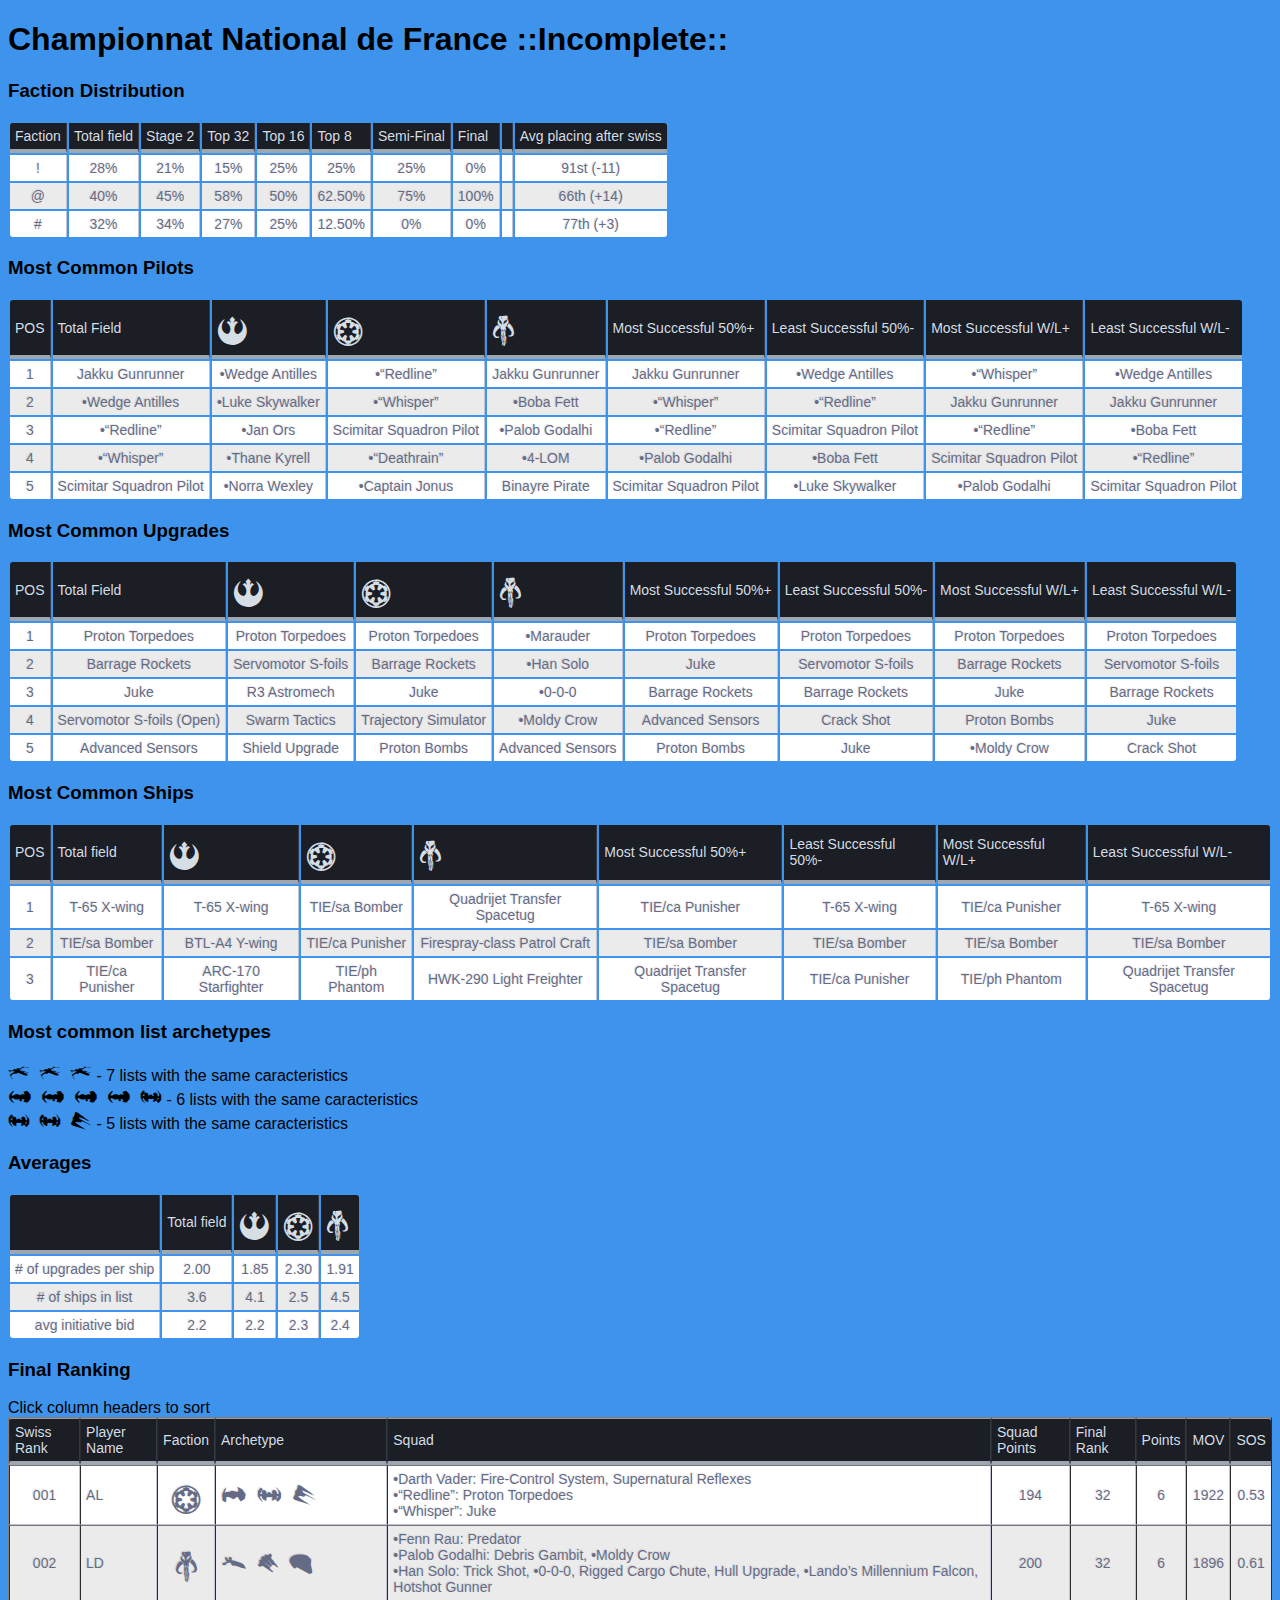
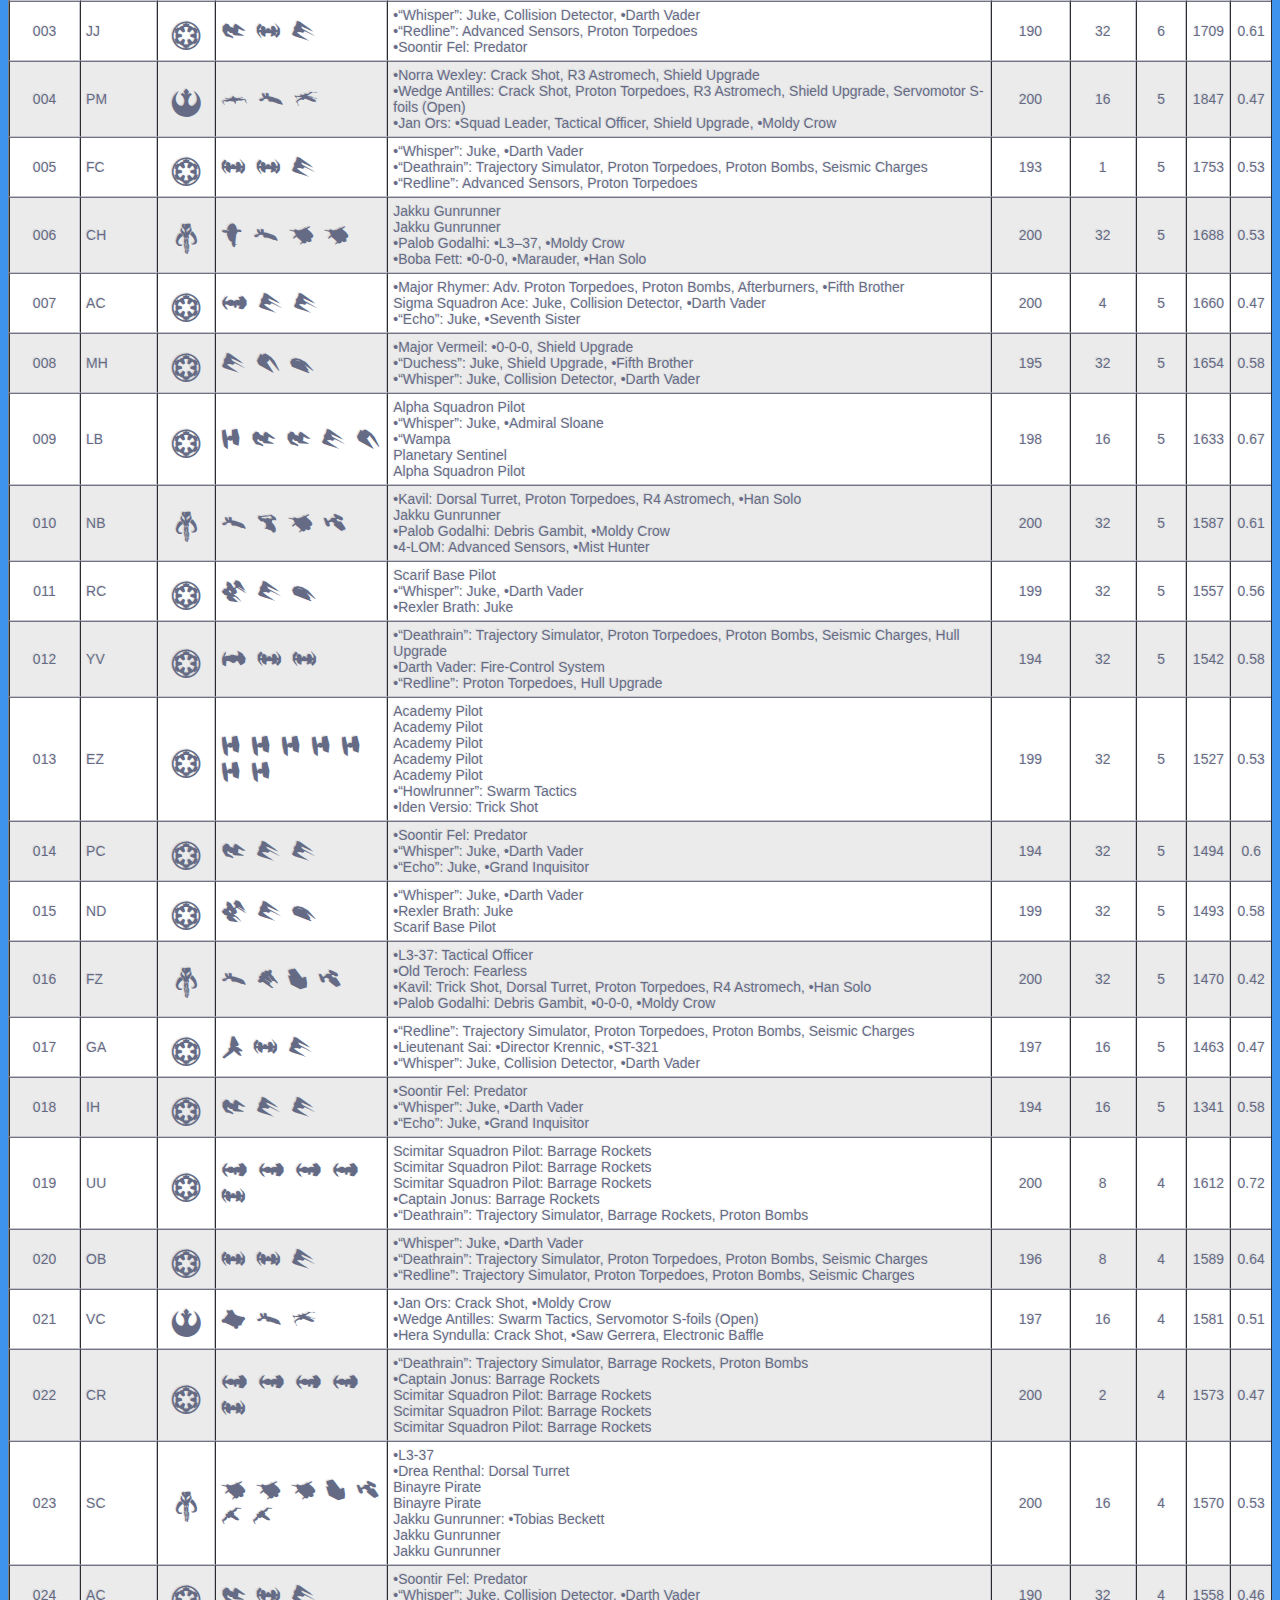
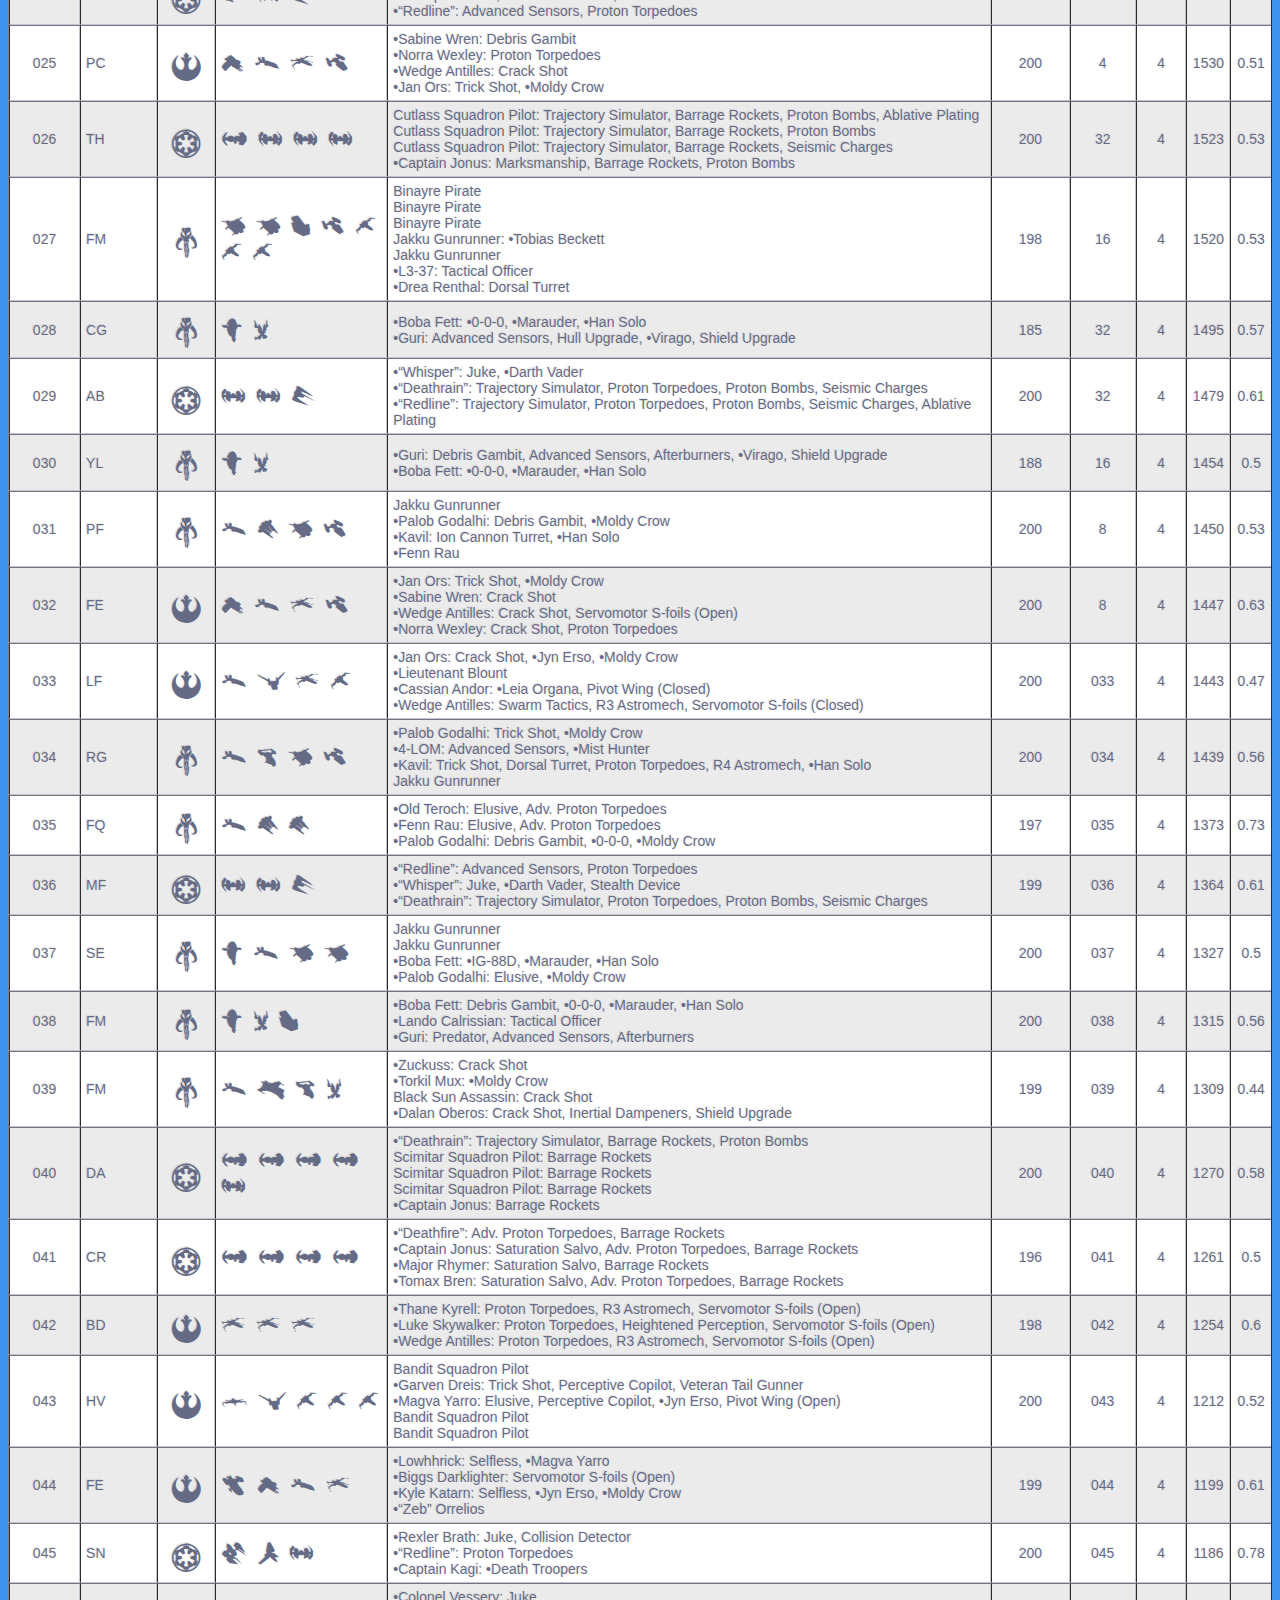
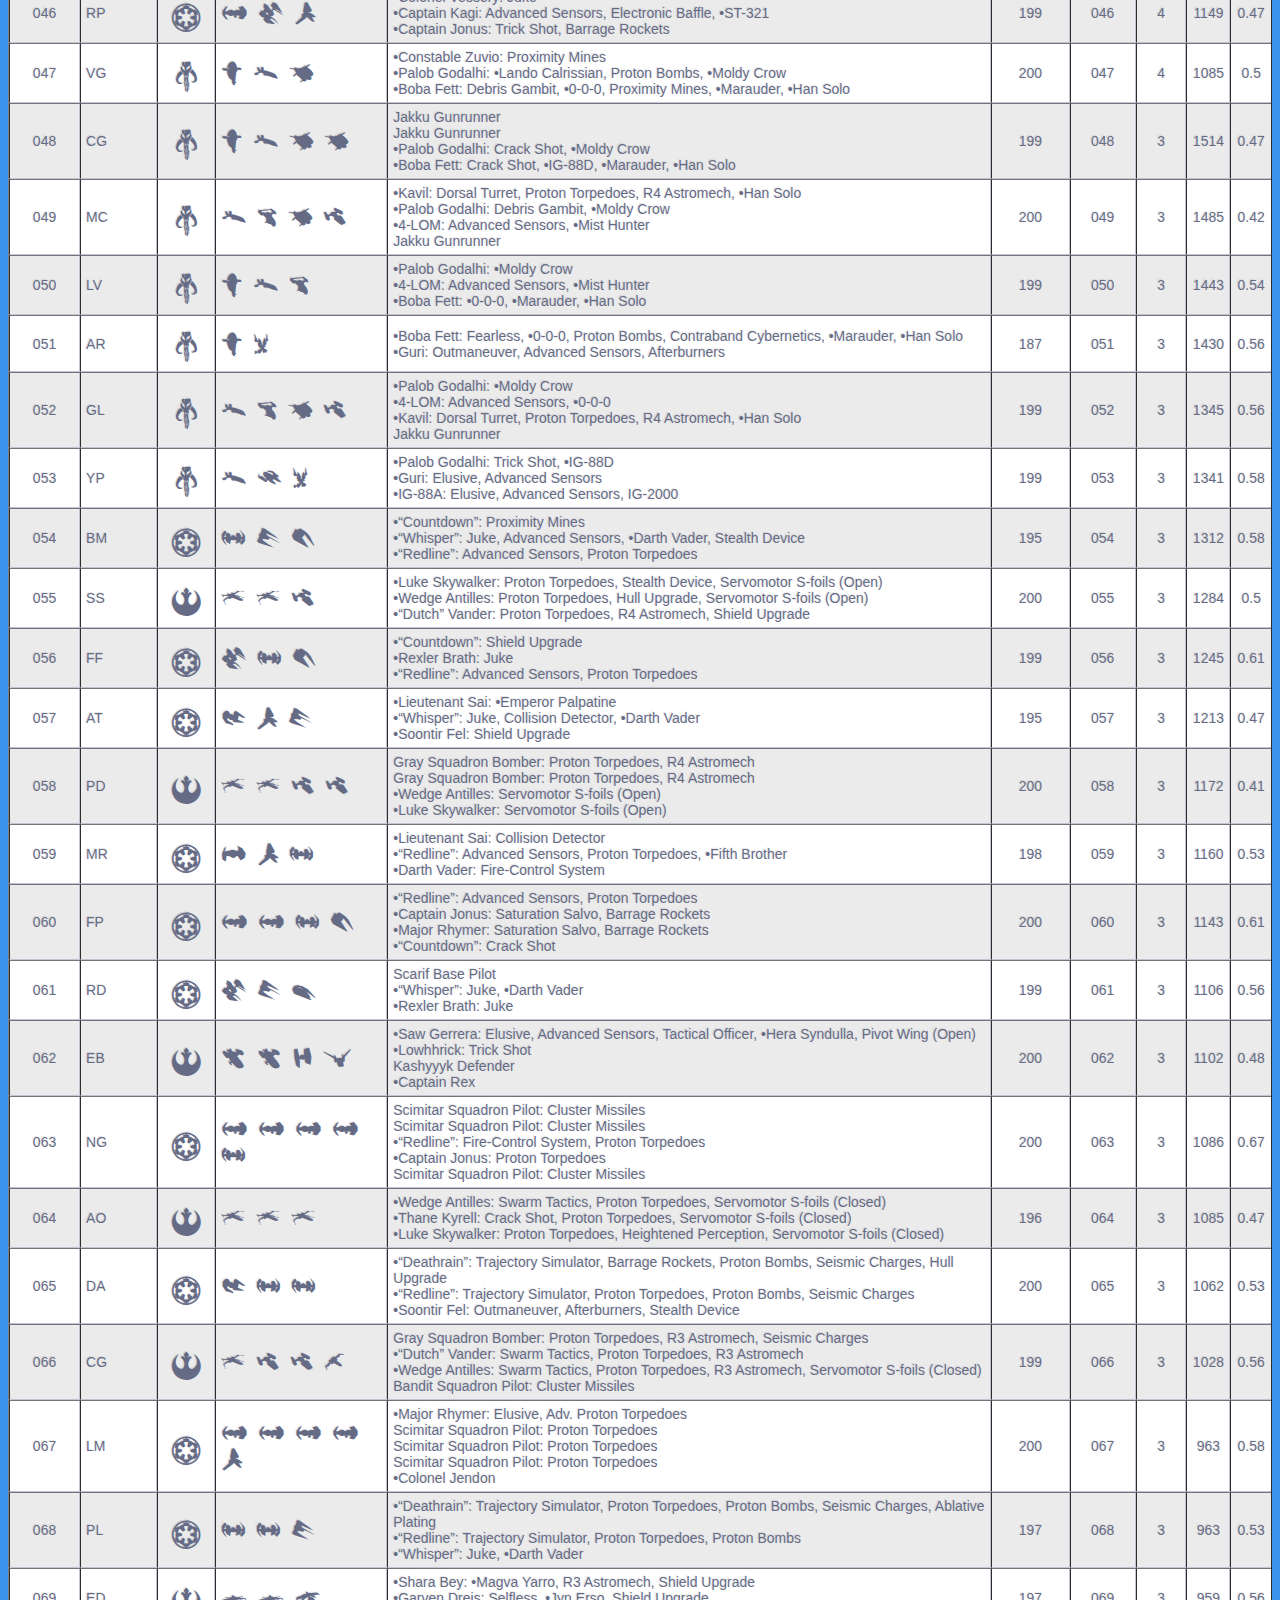
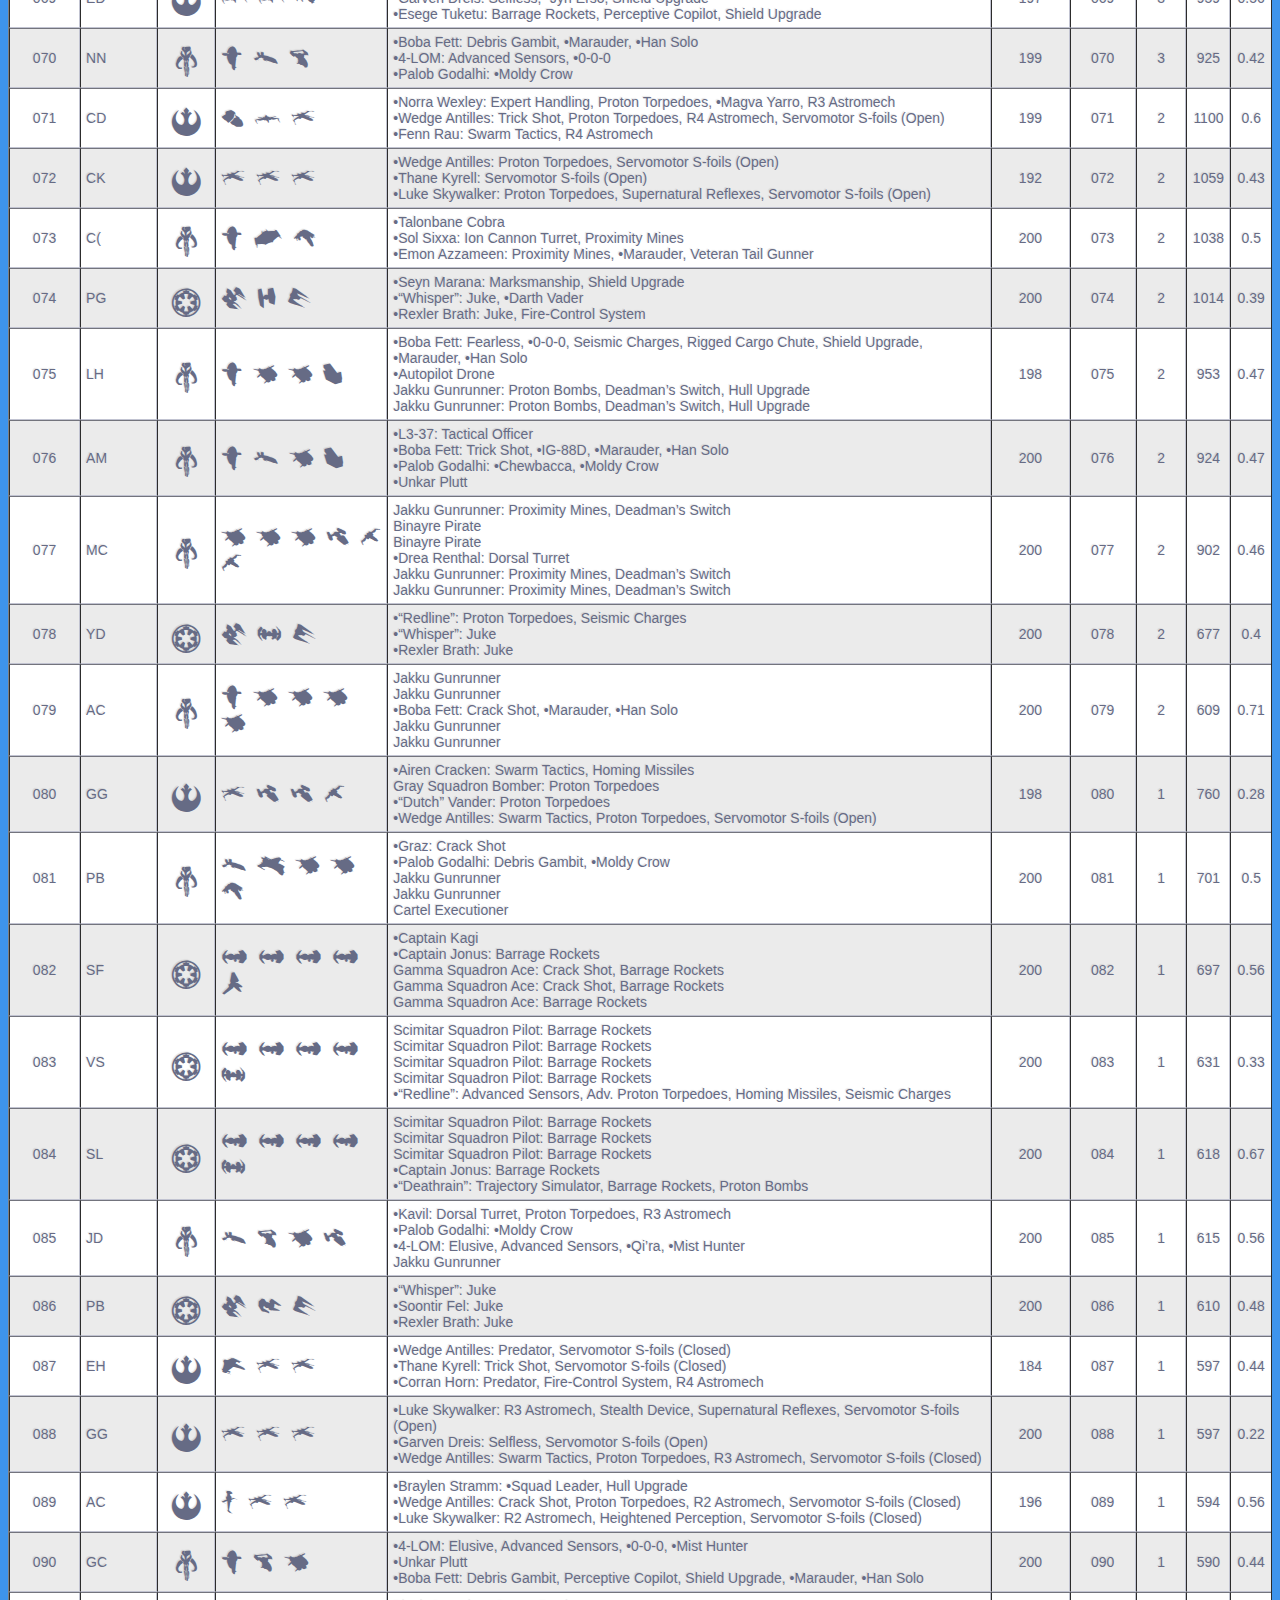
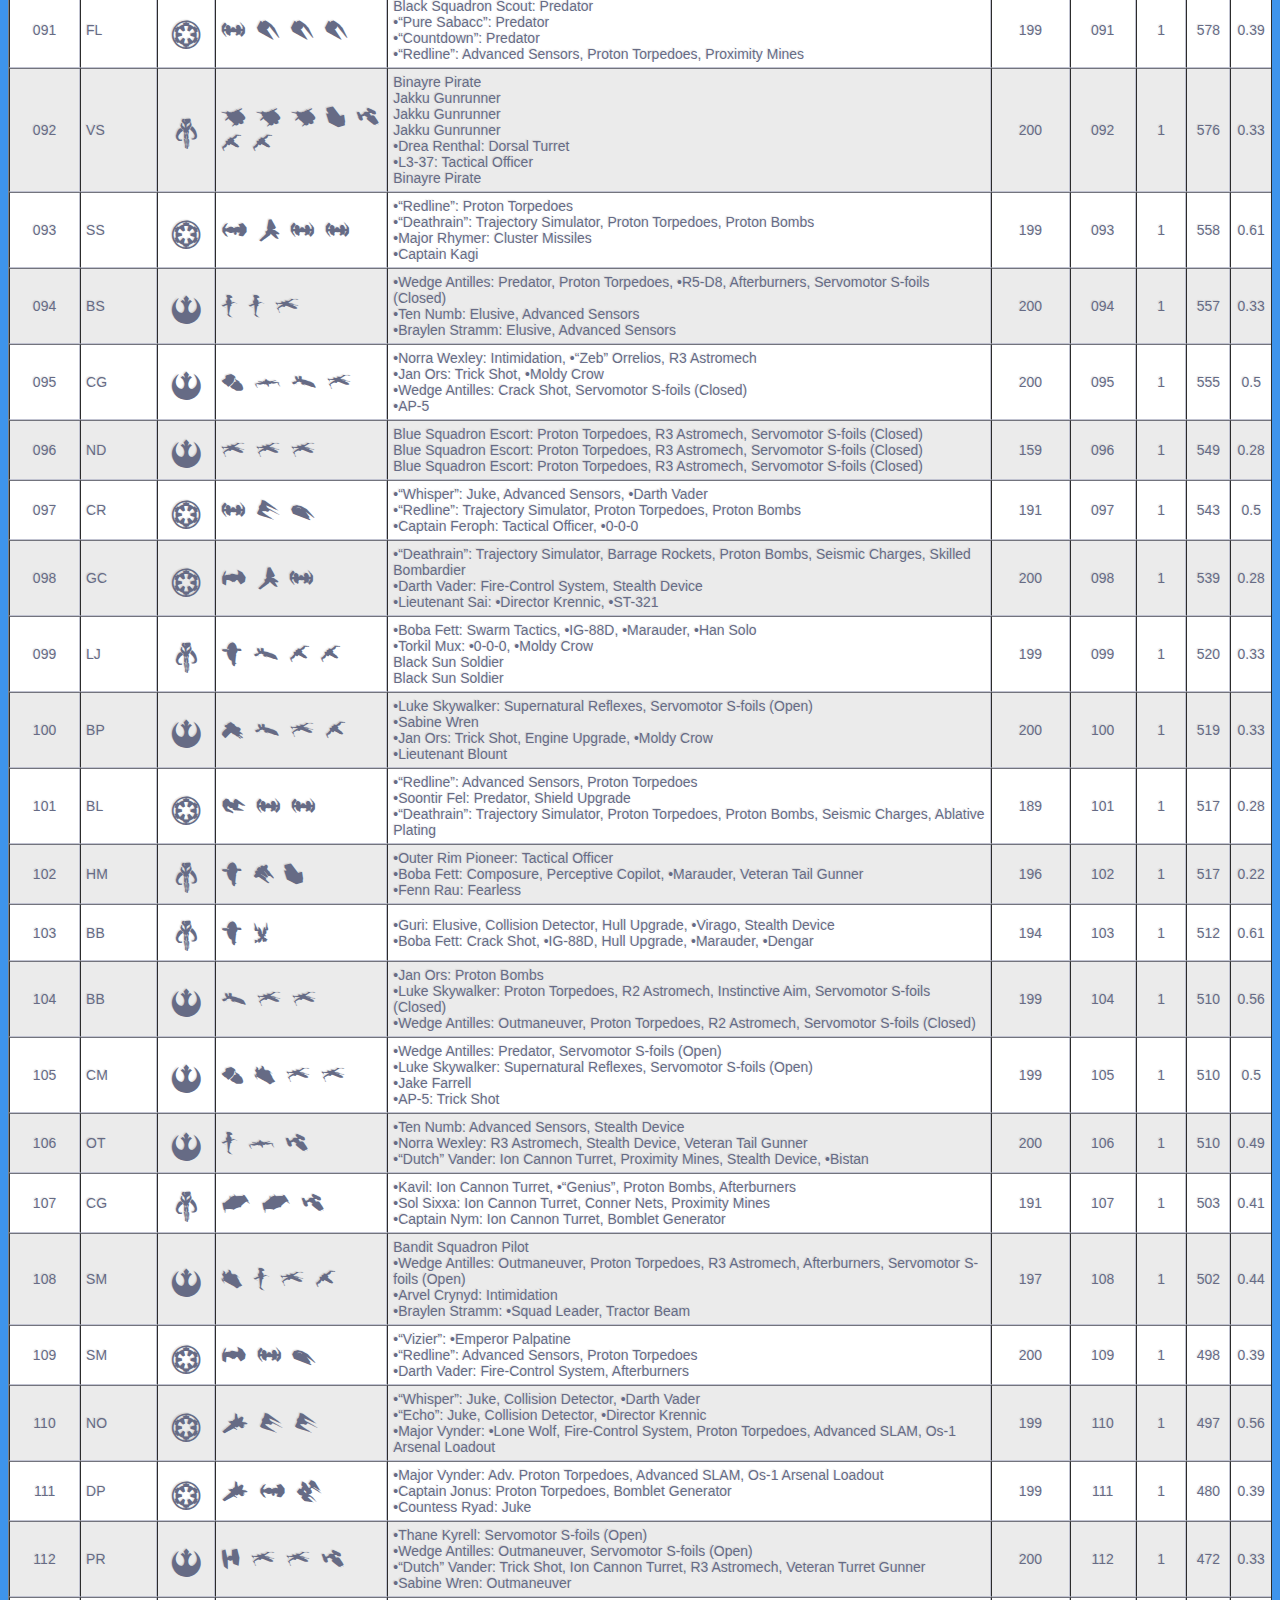
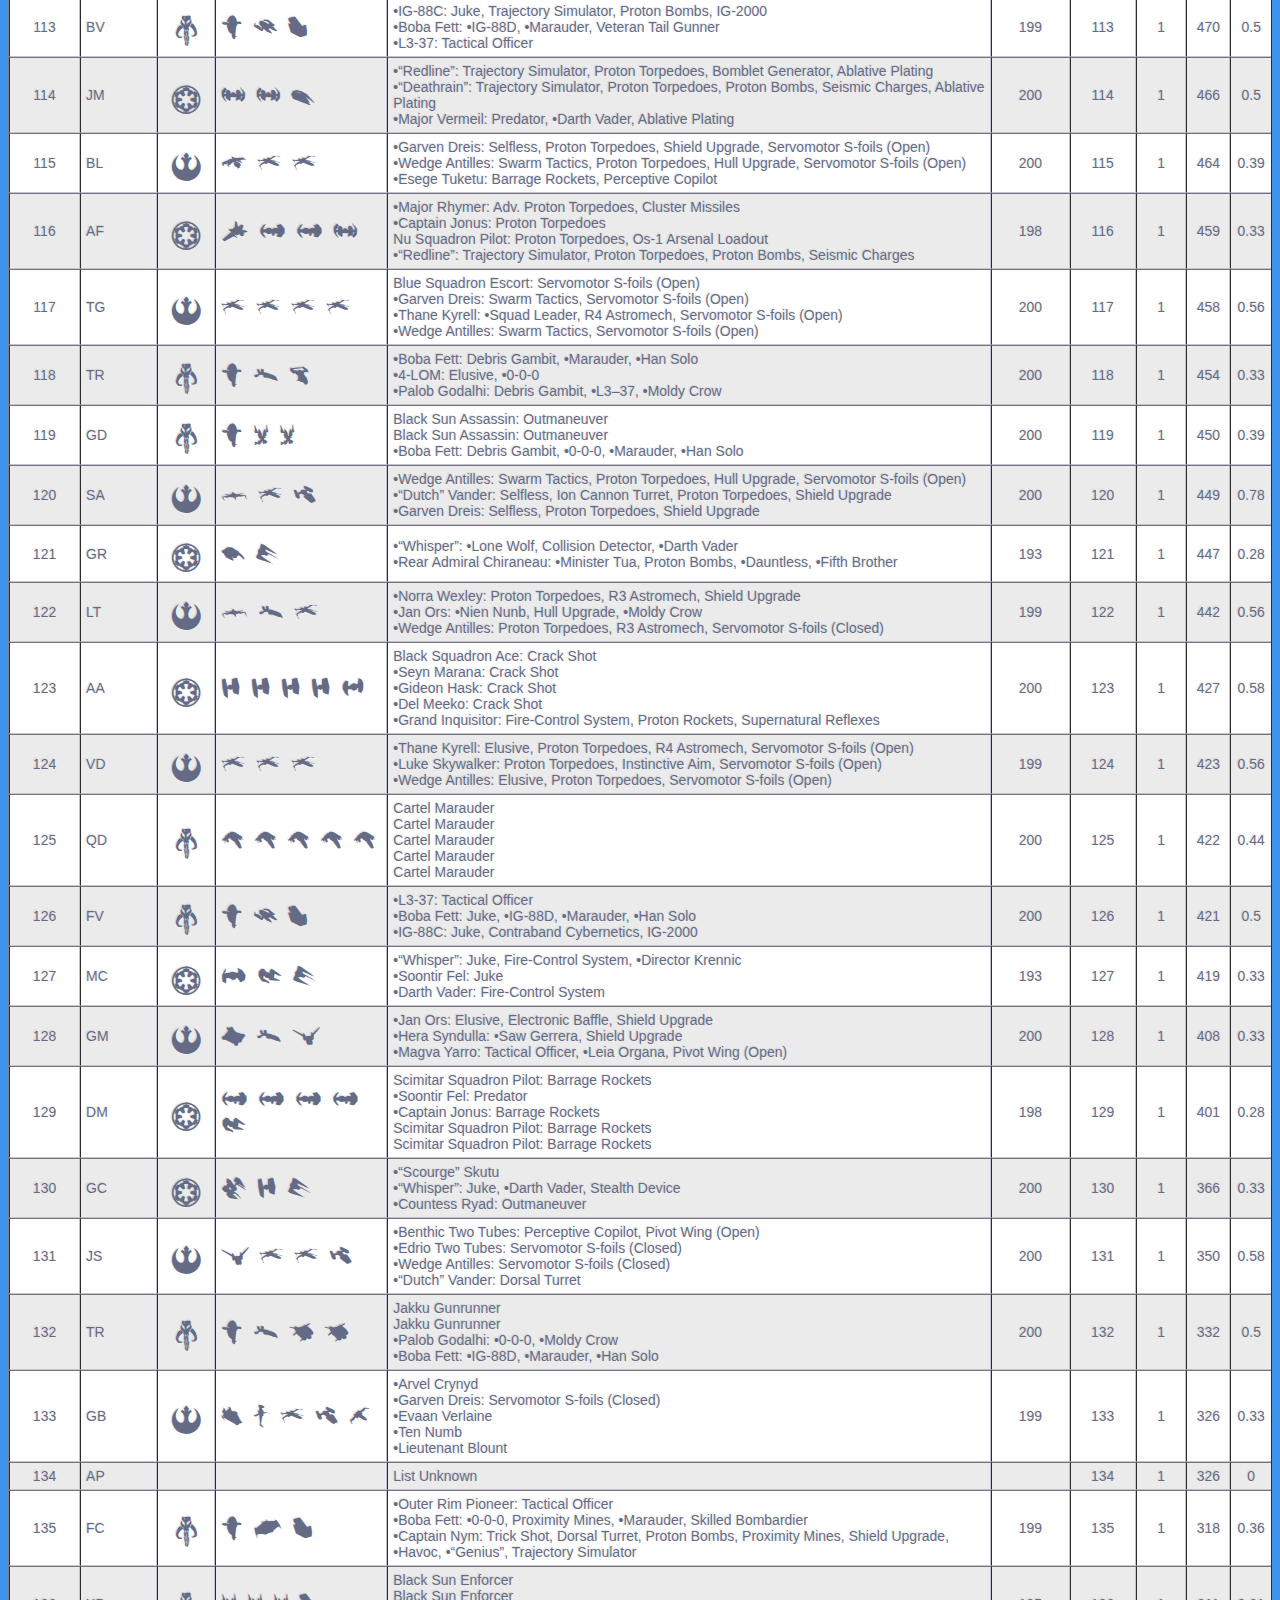
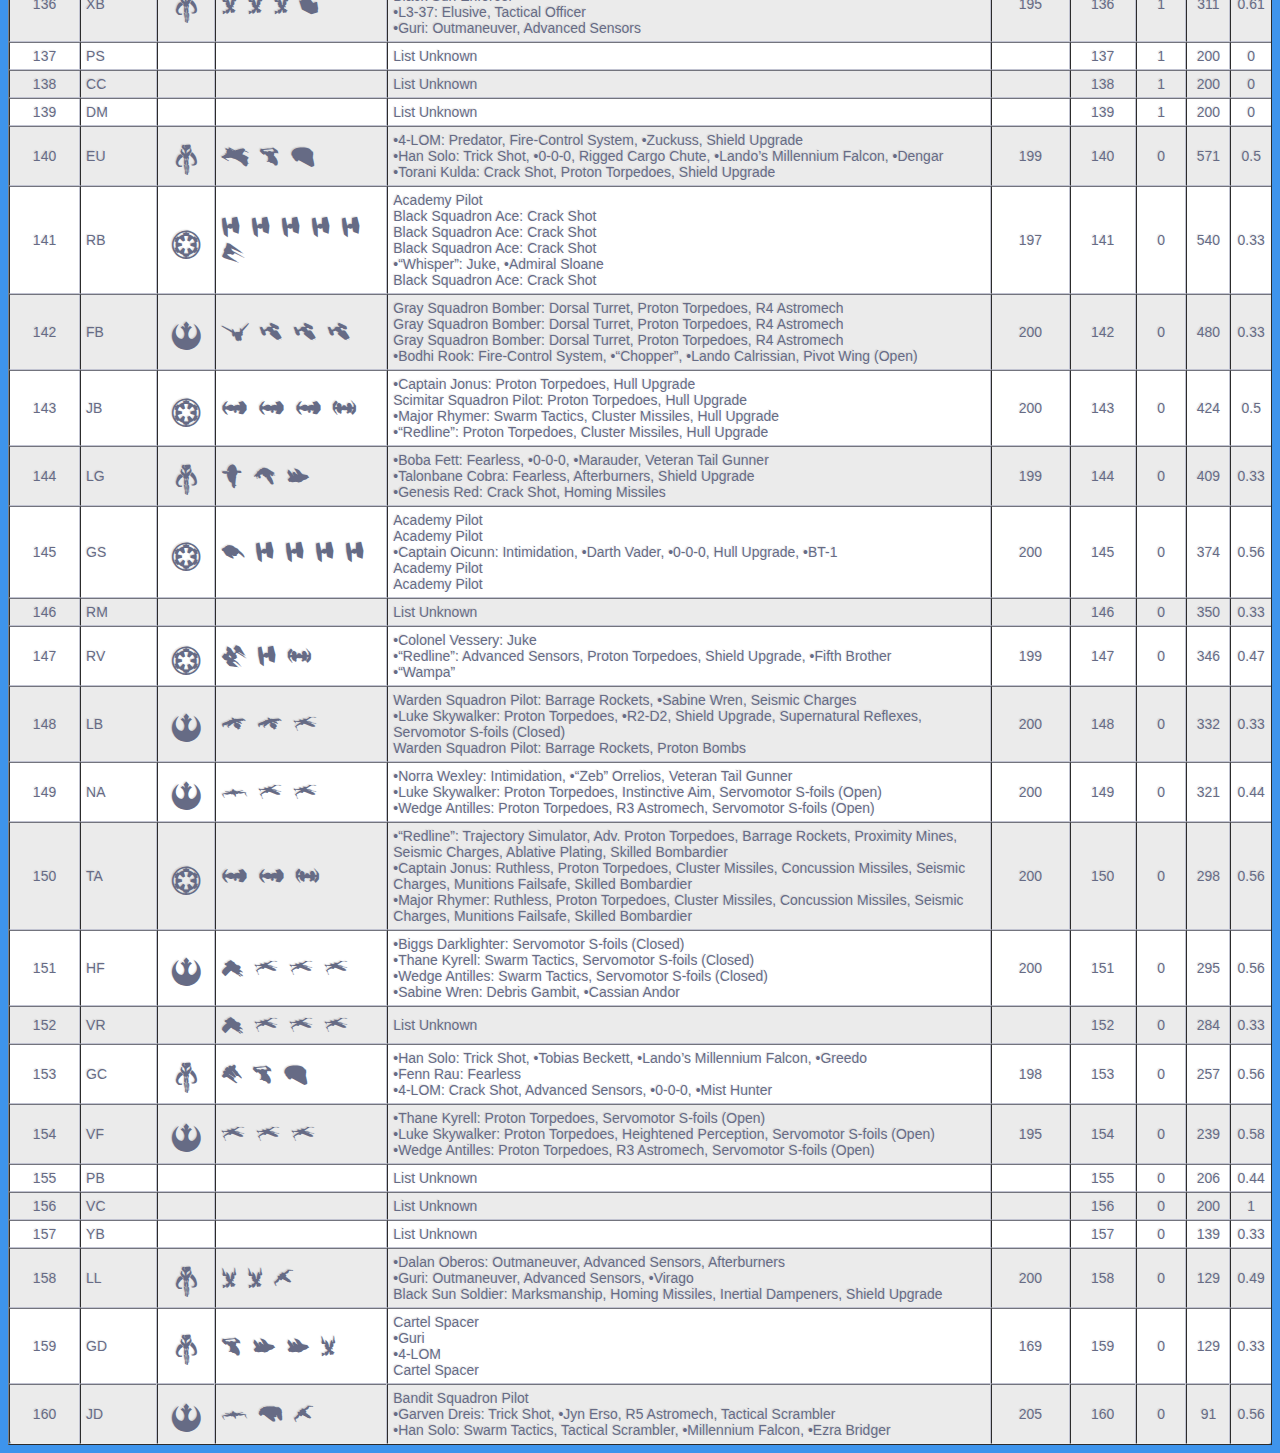
==== commit 13673ffd: "Update france.html" ====
--- a/france.html
+++ b/france.html
@@ -212,7 +212,7 @@
     </style>
 </head>
 <body>
-    <h1>Nerf Herder with a Vengeance</h1>
+    <h1>Championnat National de France ::Incomplete::</h1>
     <h3>Faction Distribution</h3>
     <table>
         <tr>
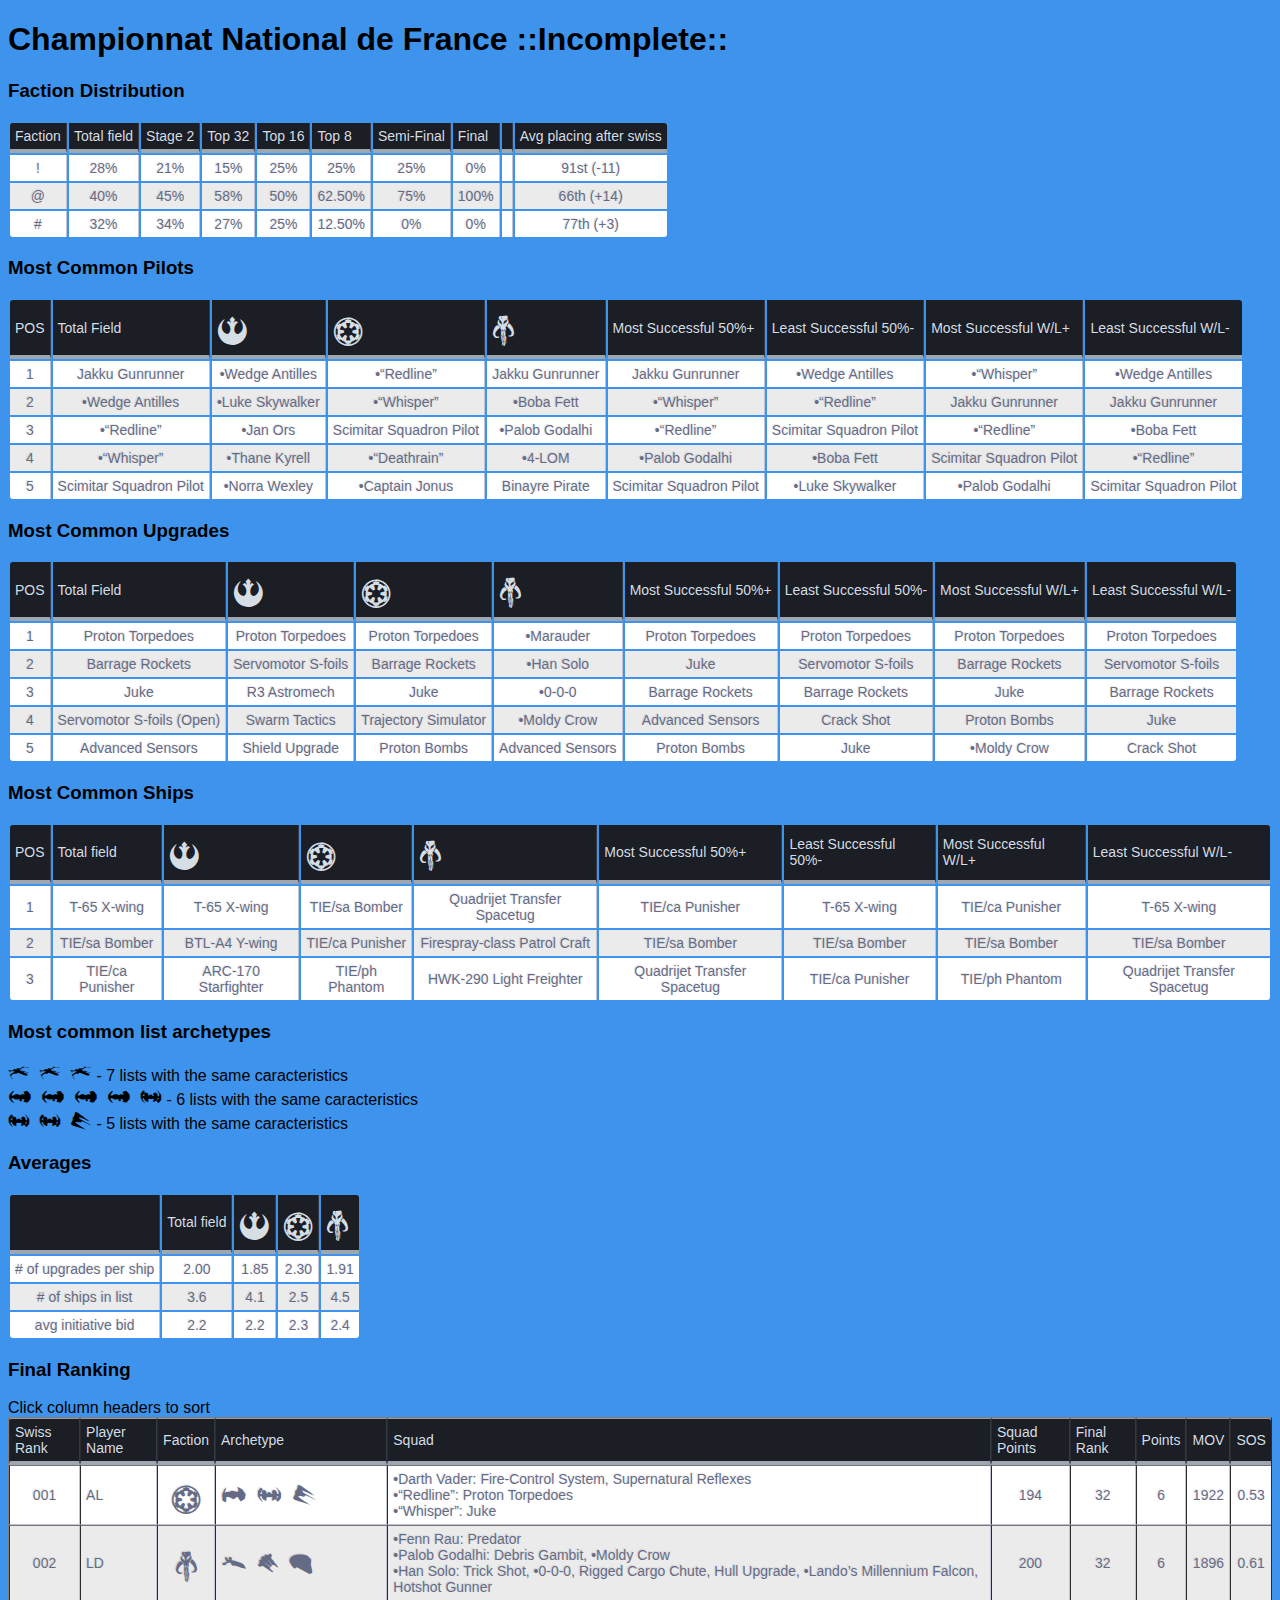
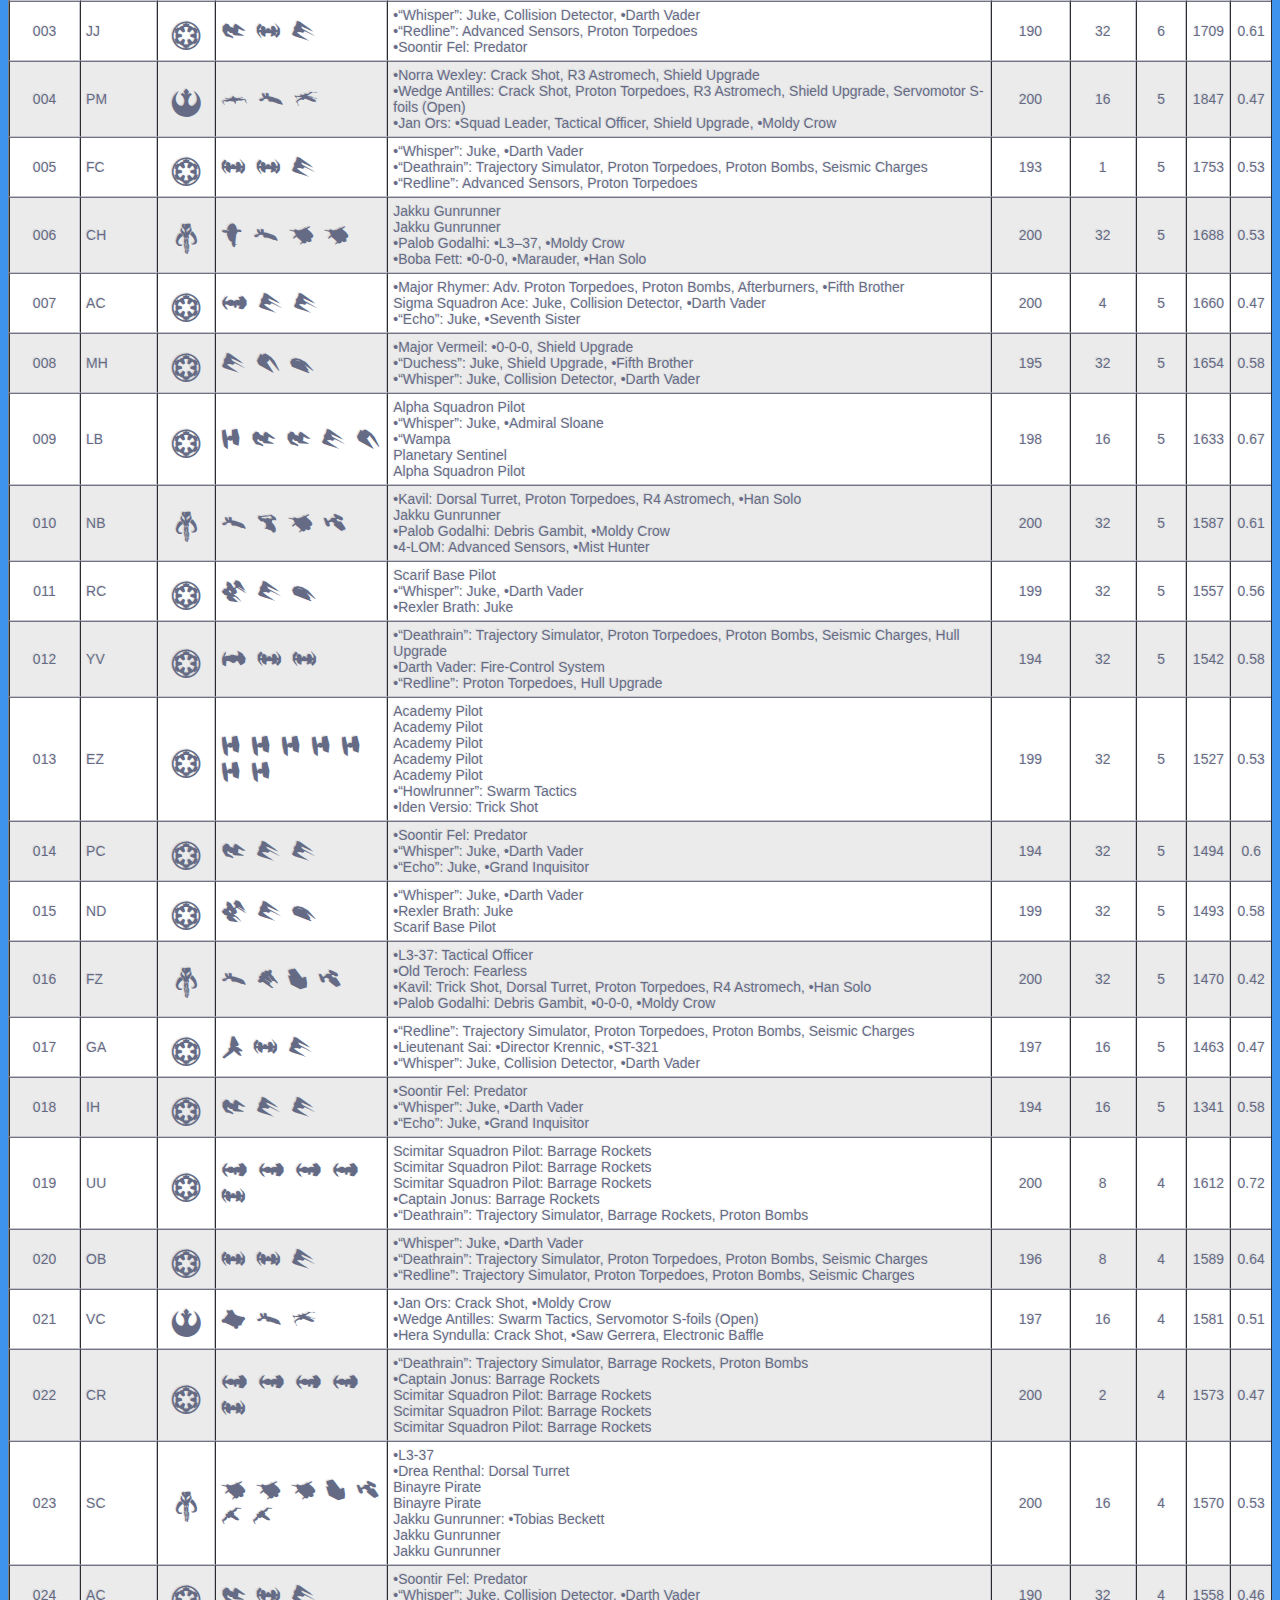
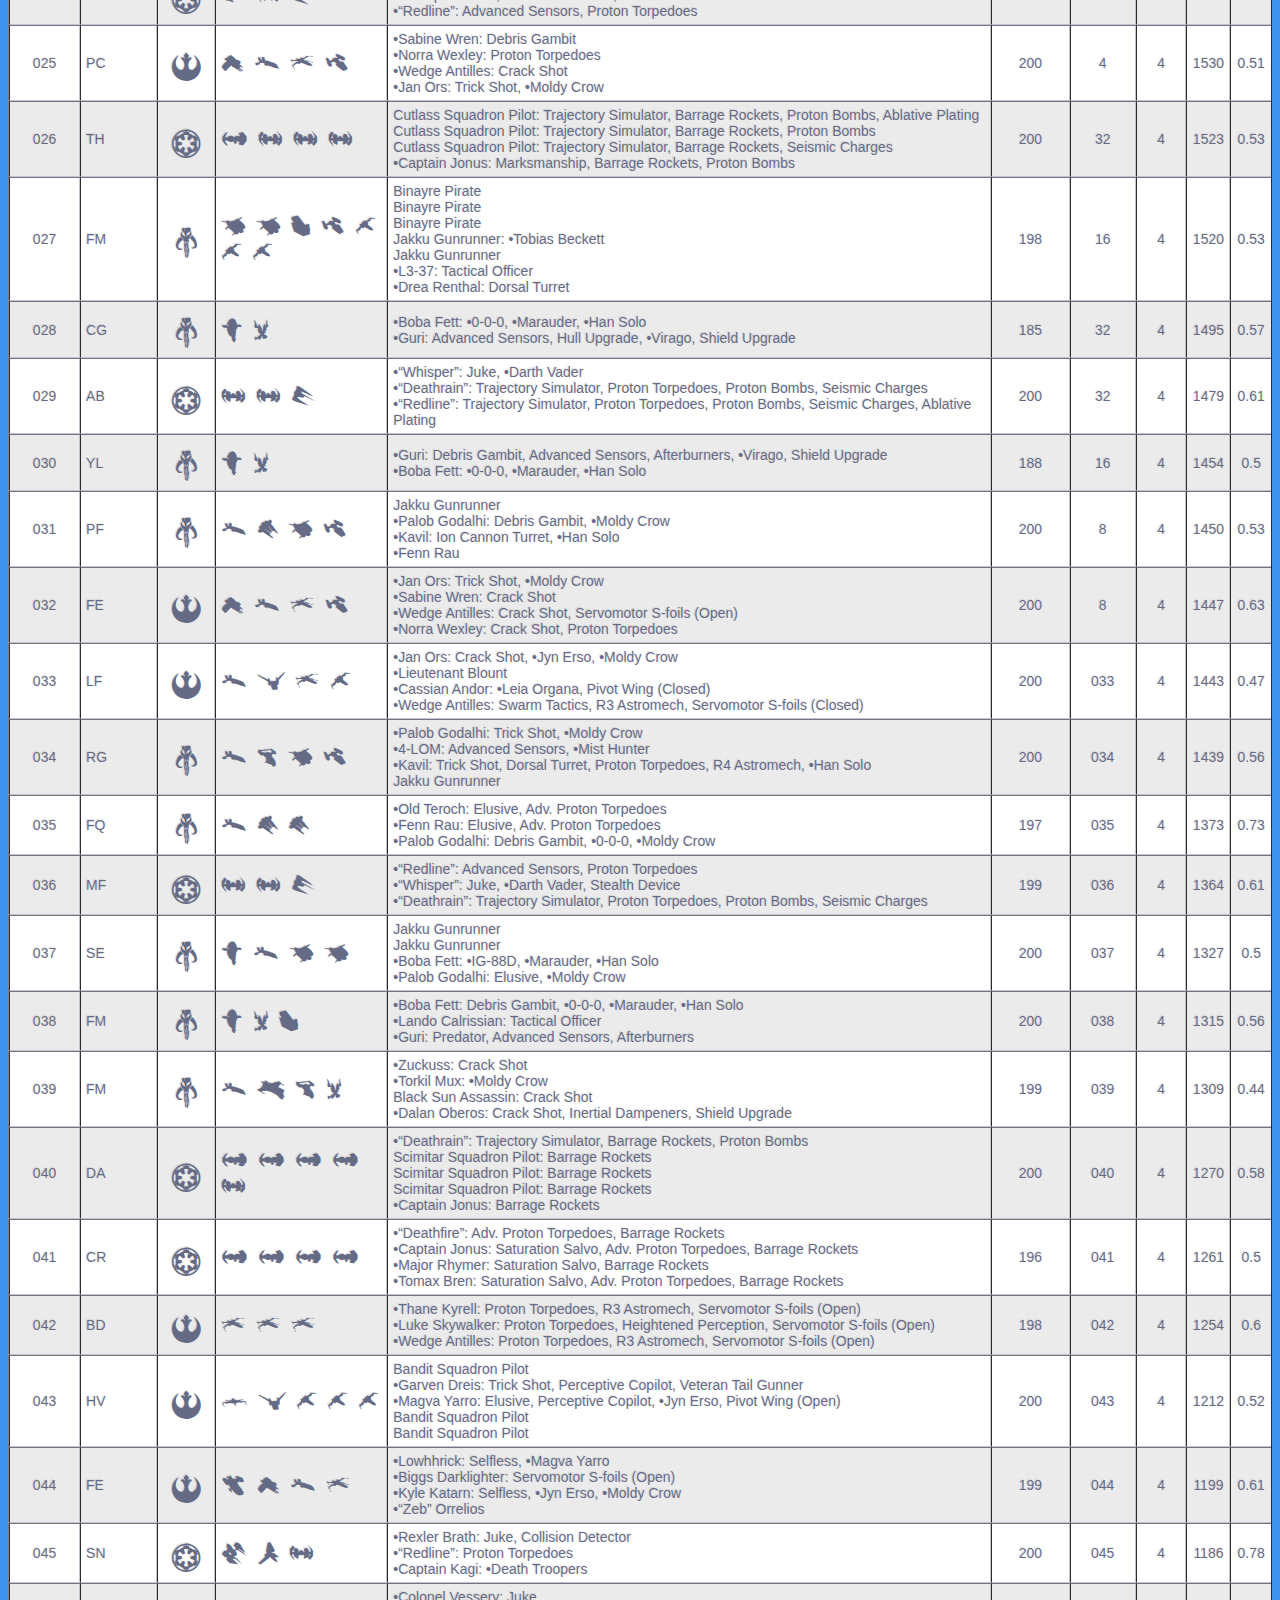
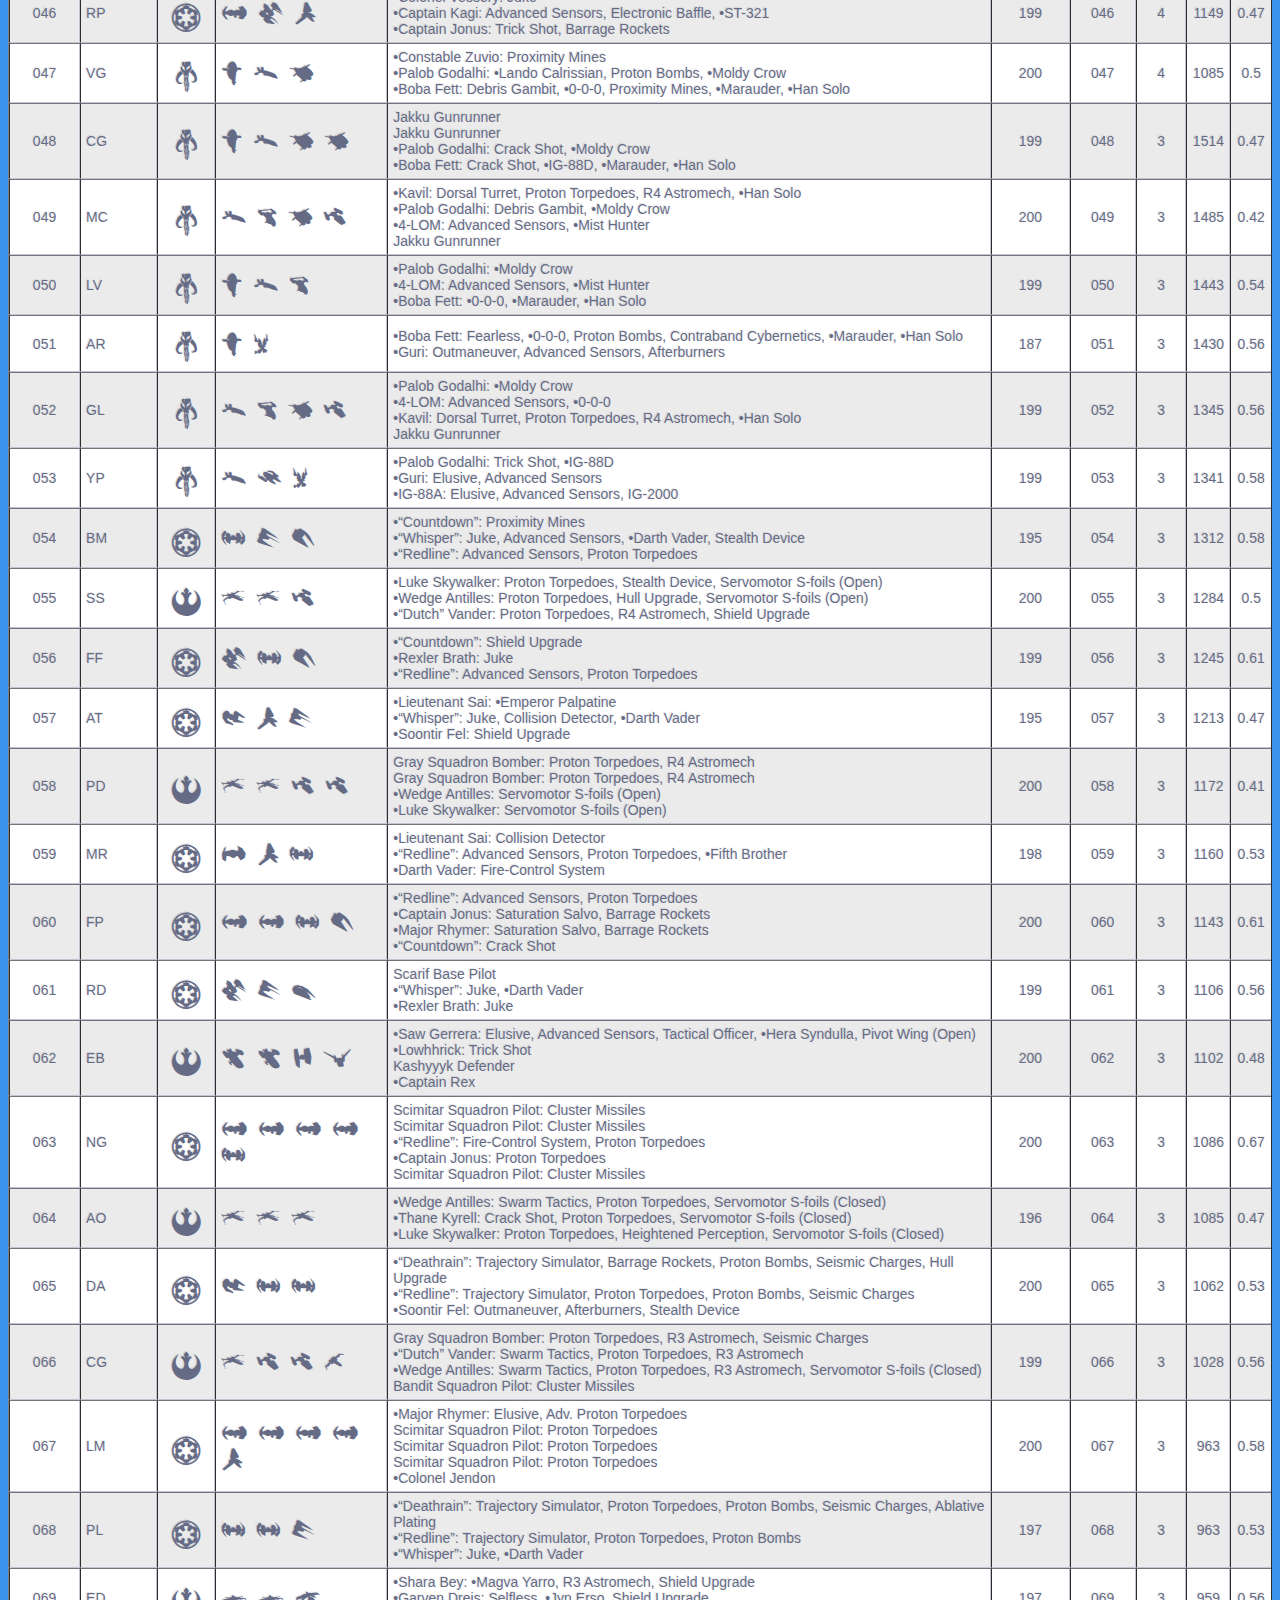
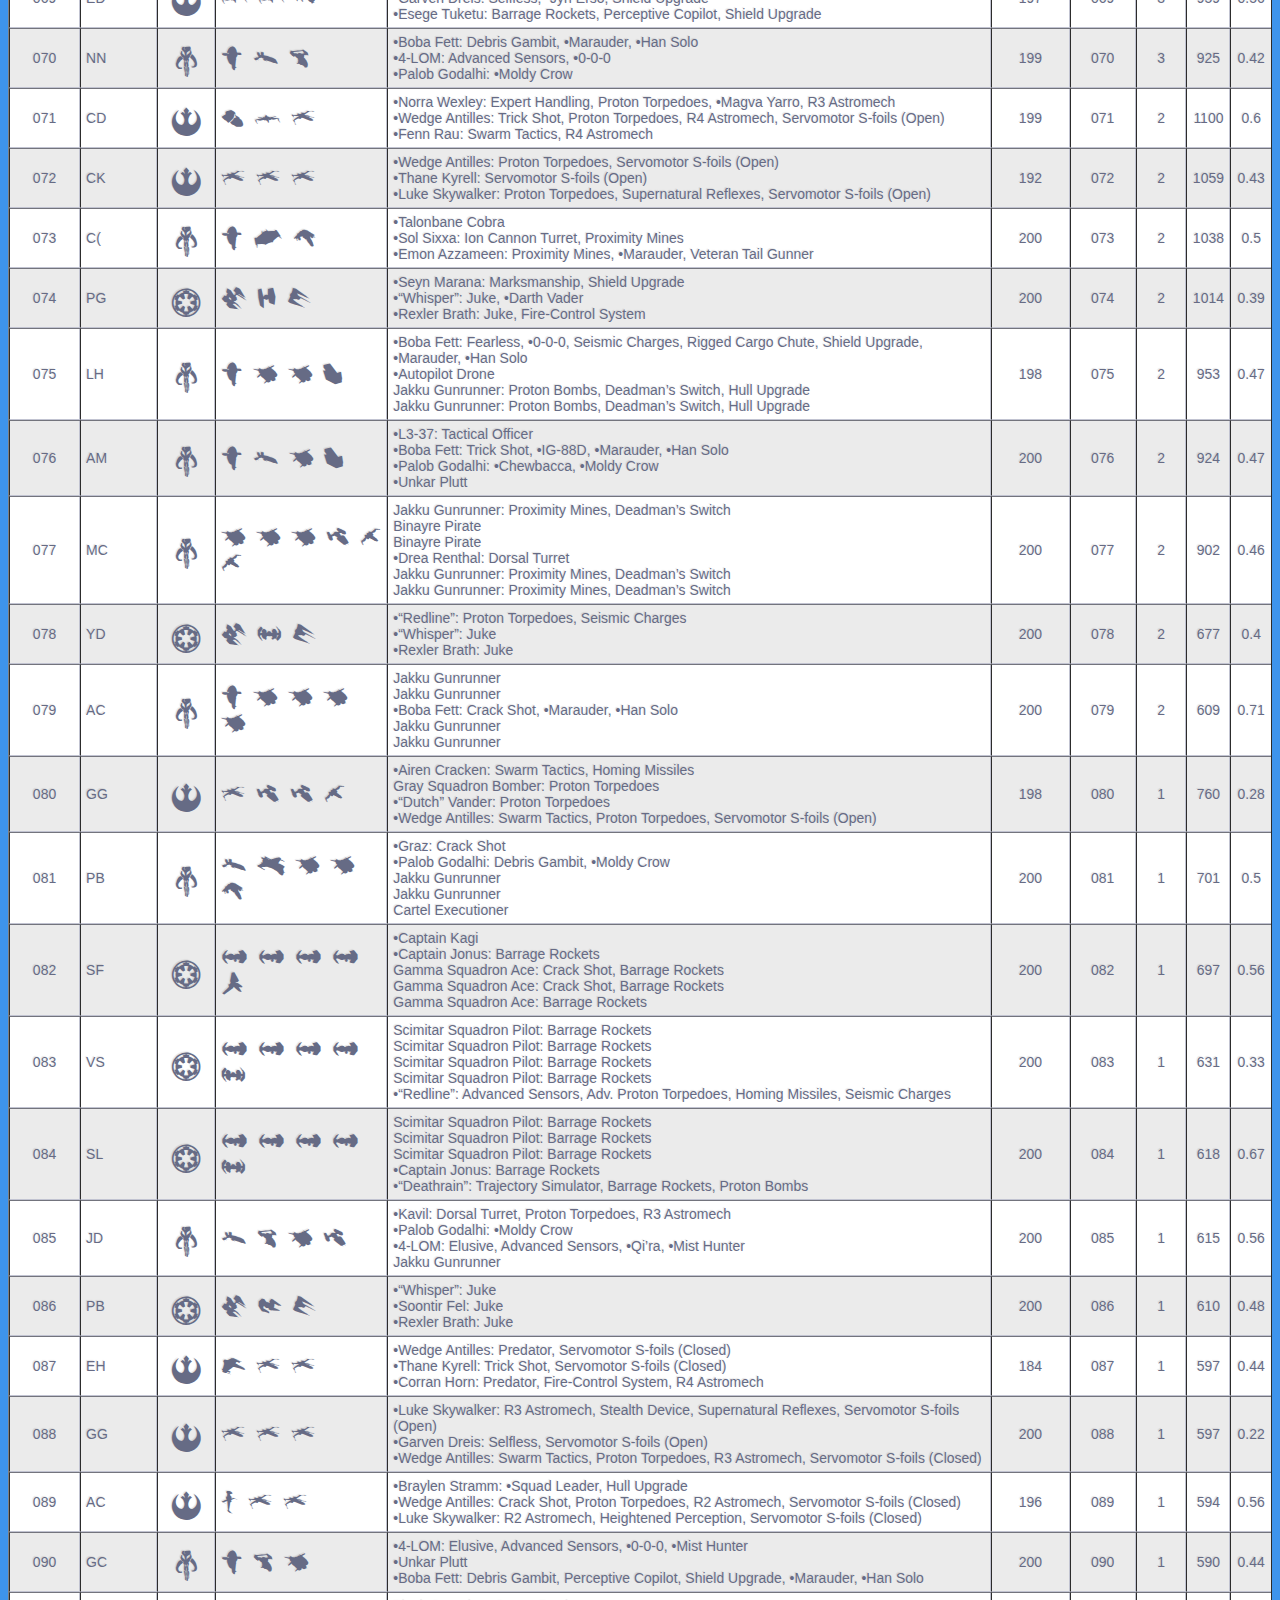
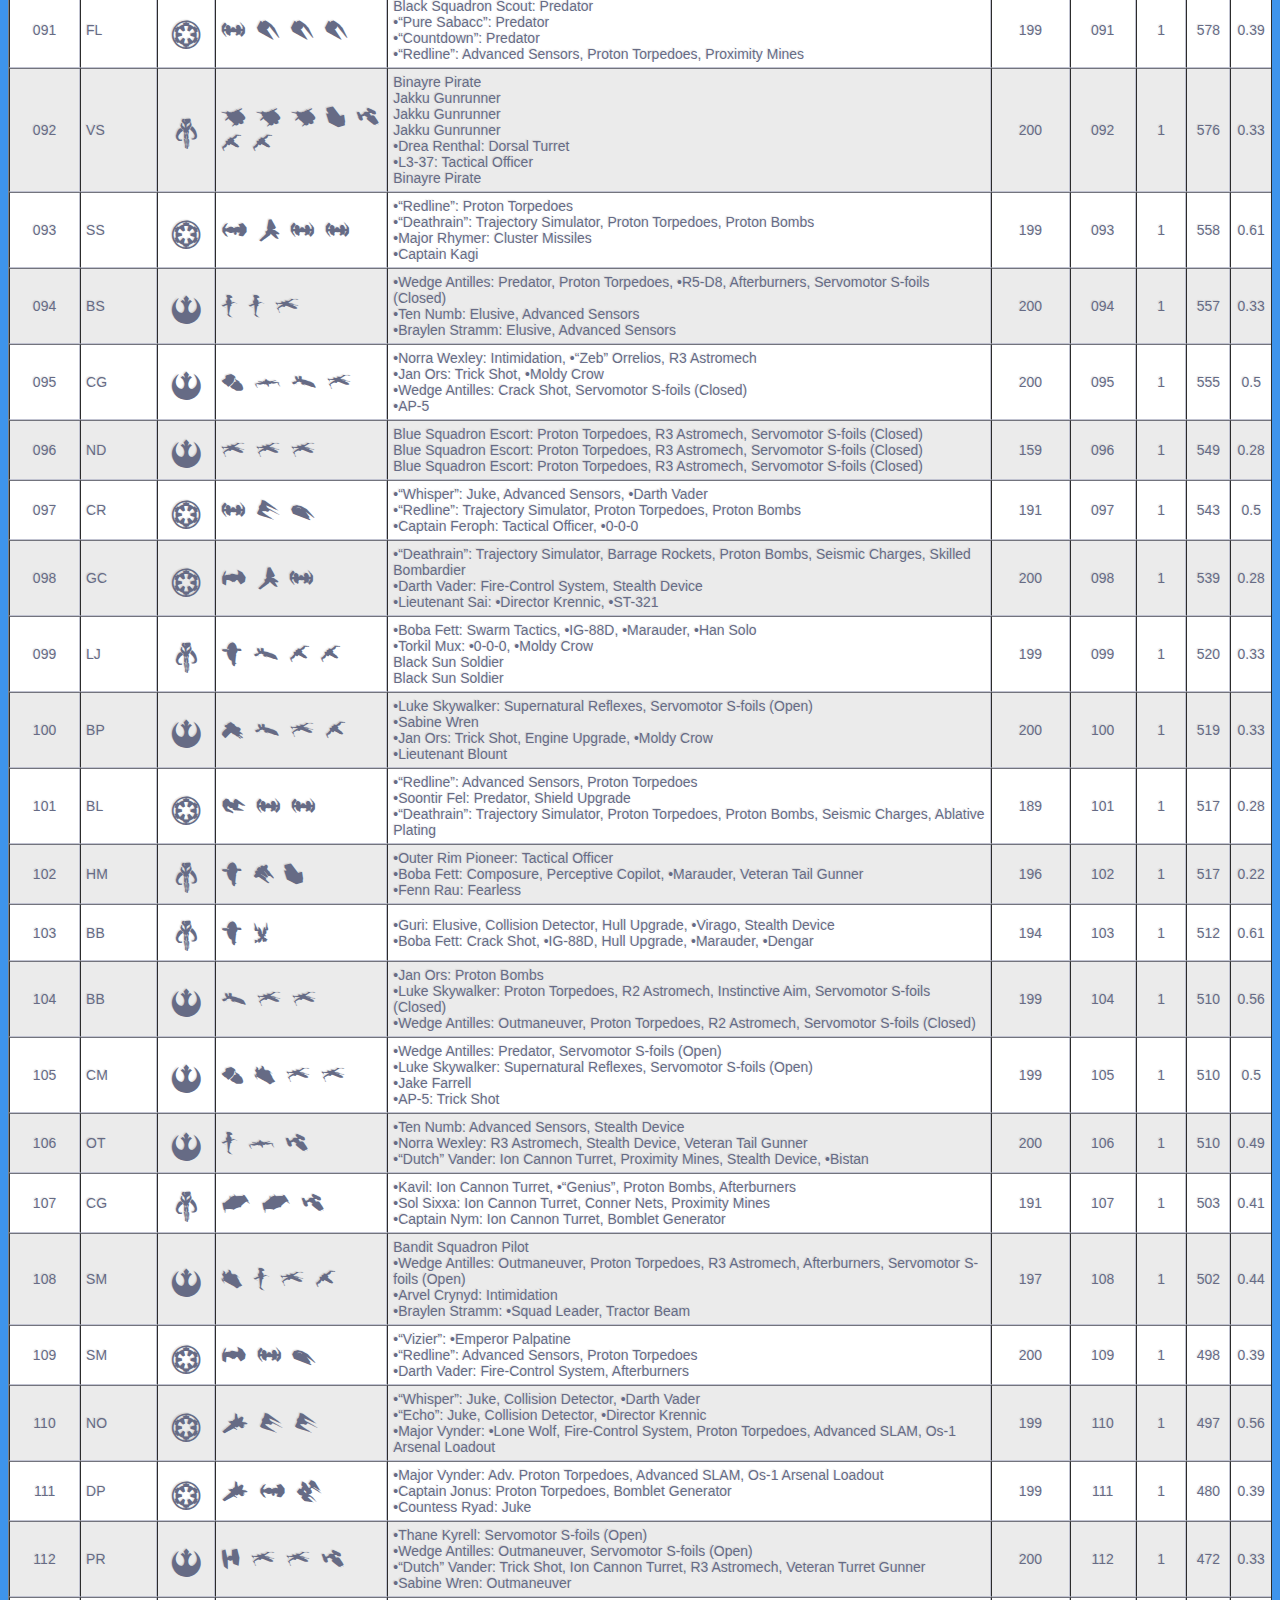
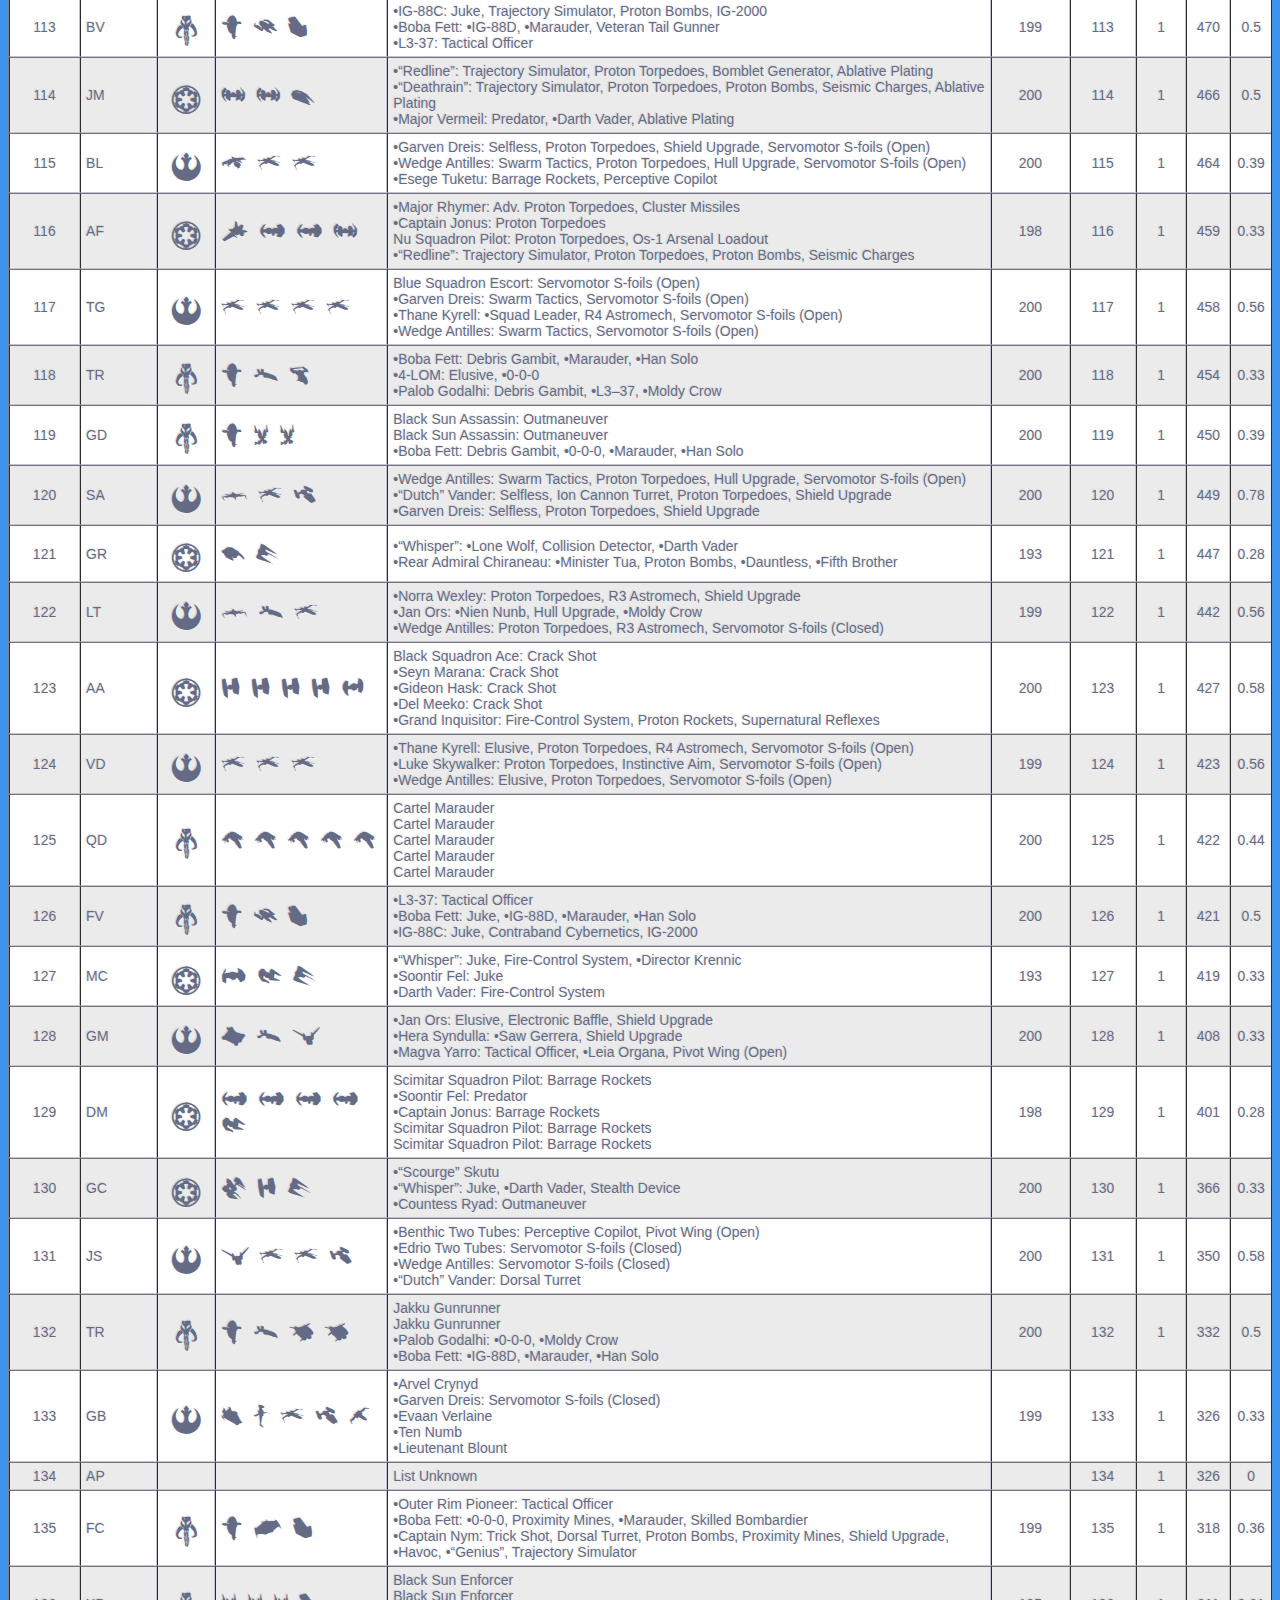
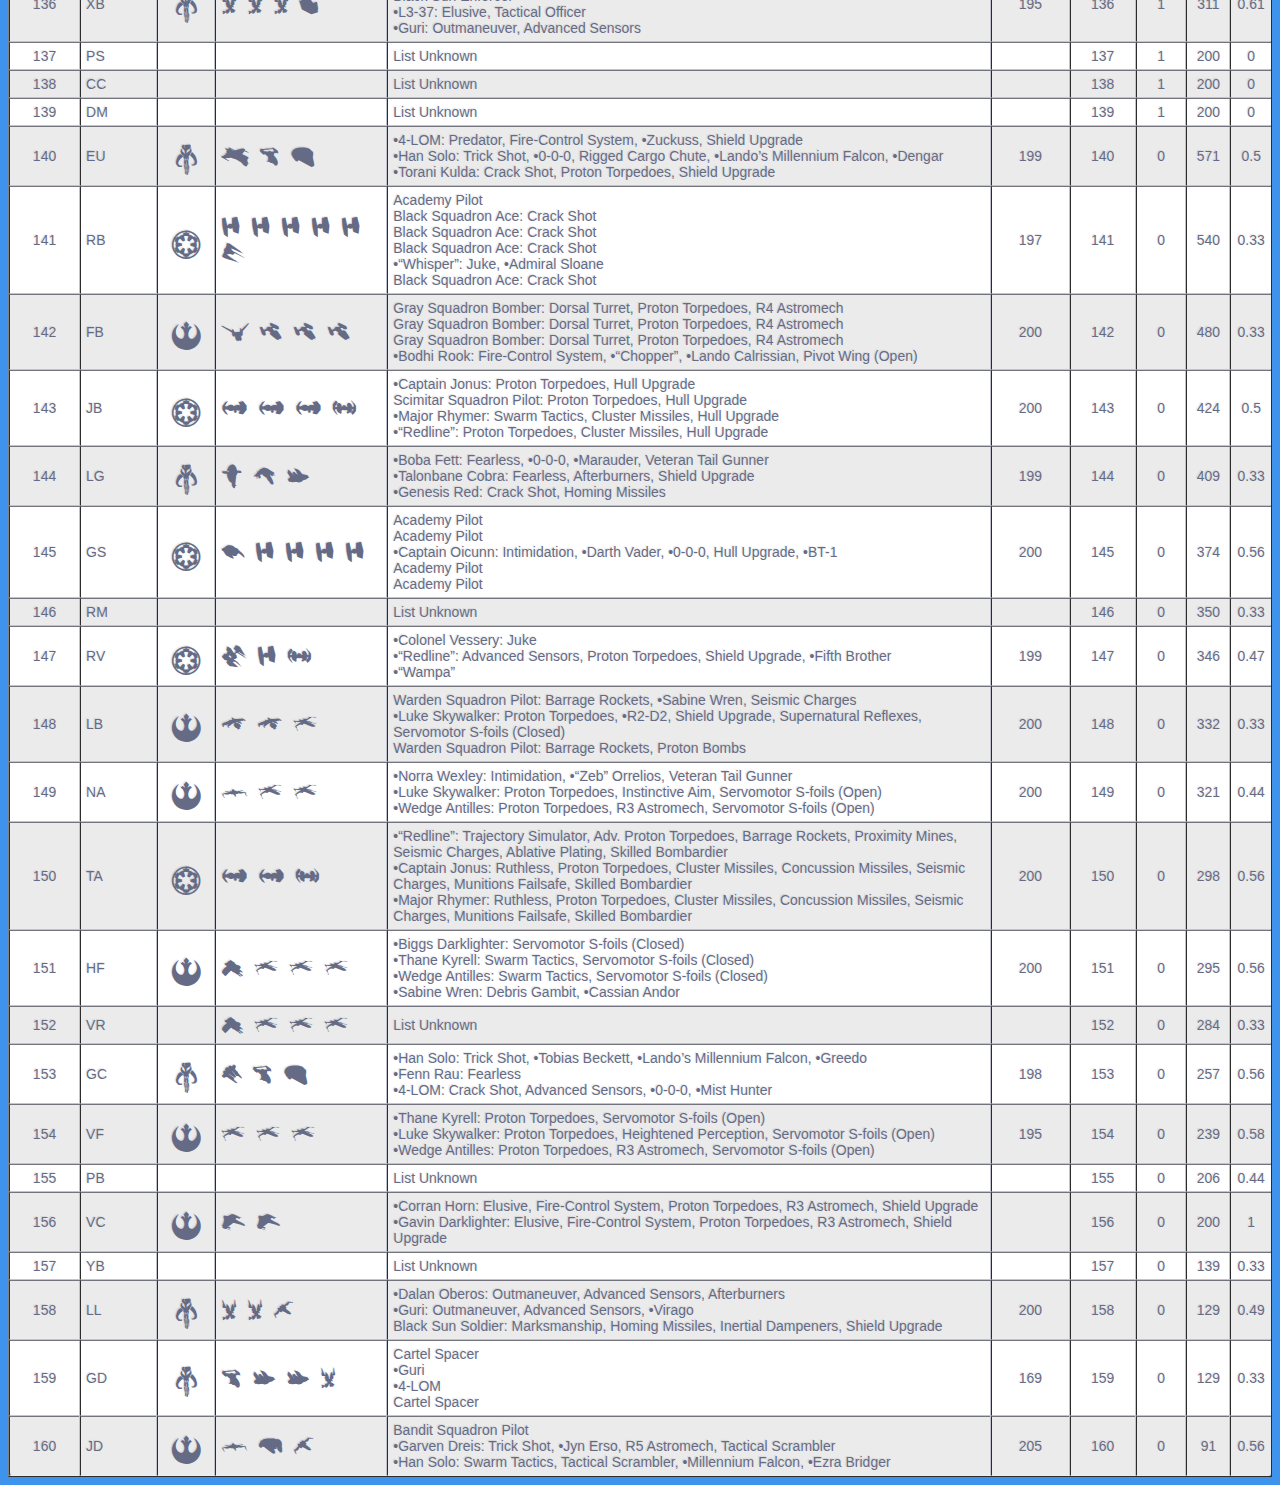
==== commit a2c42c91: "Update france.html" ====
--- a/france.html
+++ b/france.html
@@ -2362,9 +2362,9 @@
         <tr>
             <td>156</td>
             <td class="player-column">VC</td>
-            <td class="faction-column"></td>
-            <td class="ships-column"></td>
-            <td class="pilots-column"><strong>List Unknown</td>
+            <td class="faction-column">!</td>
+            <td class="ships-column">e e</td>
+            <td class="pilots-column"><strong>•Corran Horn: </strong> Elusive, Fire-Control System, Proton Torpedoes, R3 Astromech, Shield Upgrade<br /><strong>•Gavin Darklighter:</strong> Elusive, Fire-Control System, Proton Torpedoes, R3 Astromech, Shield Upgrade</td>
             <td></td>
             <td>156</td>
             <td>0</td>
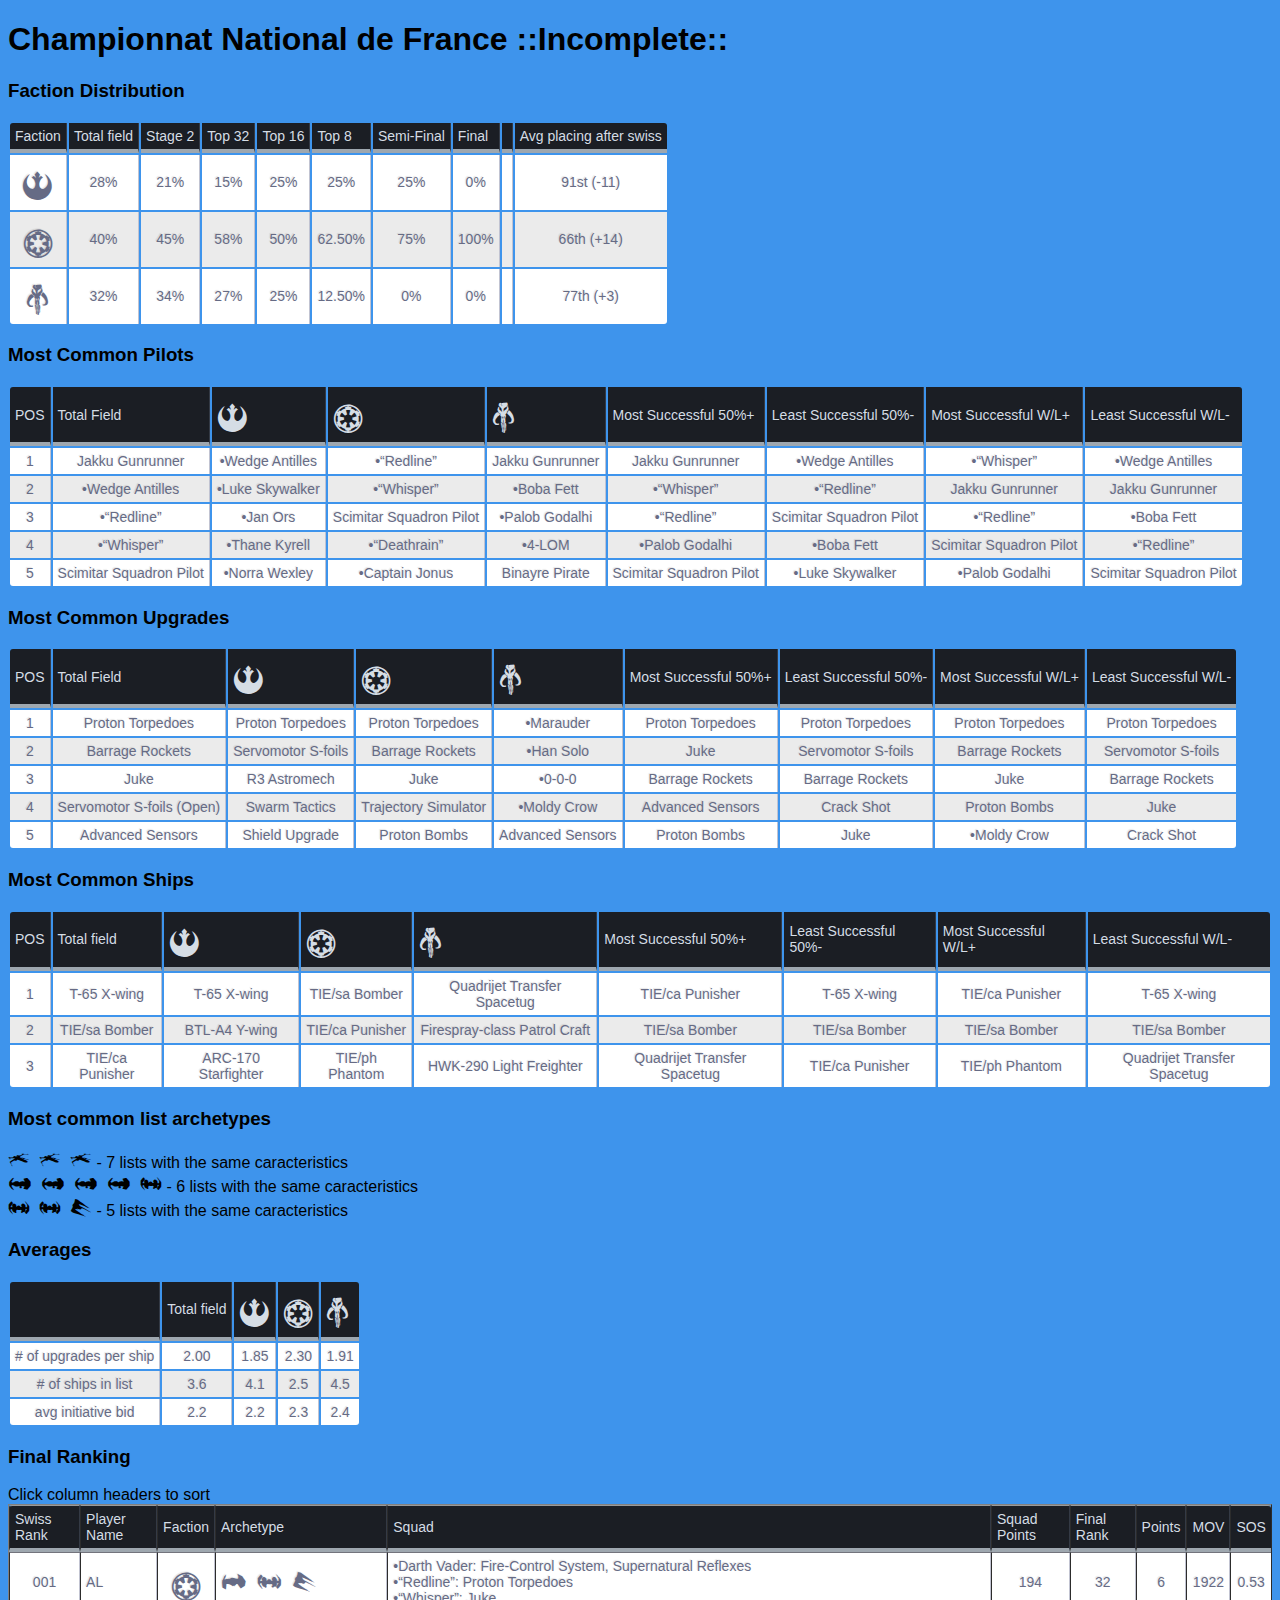
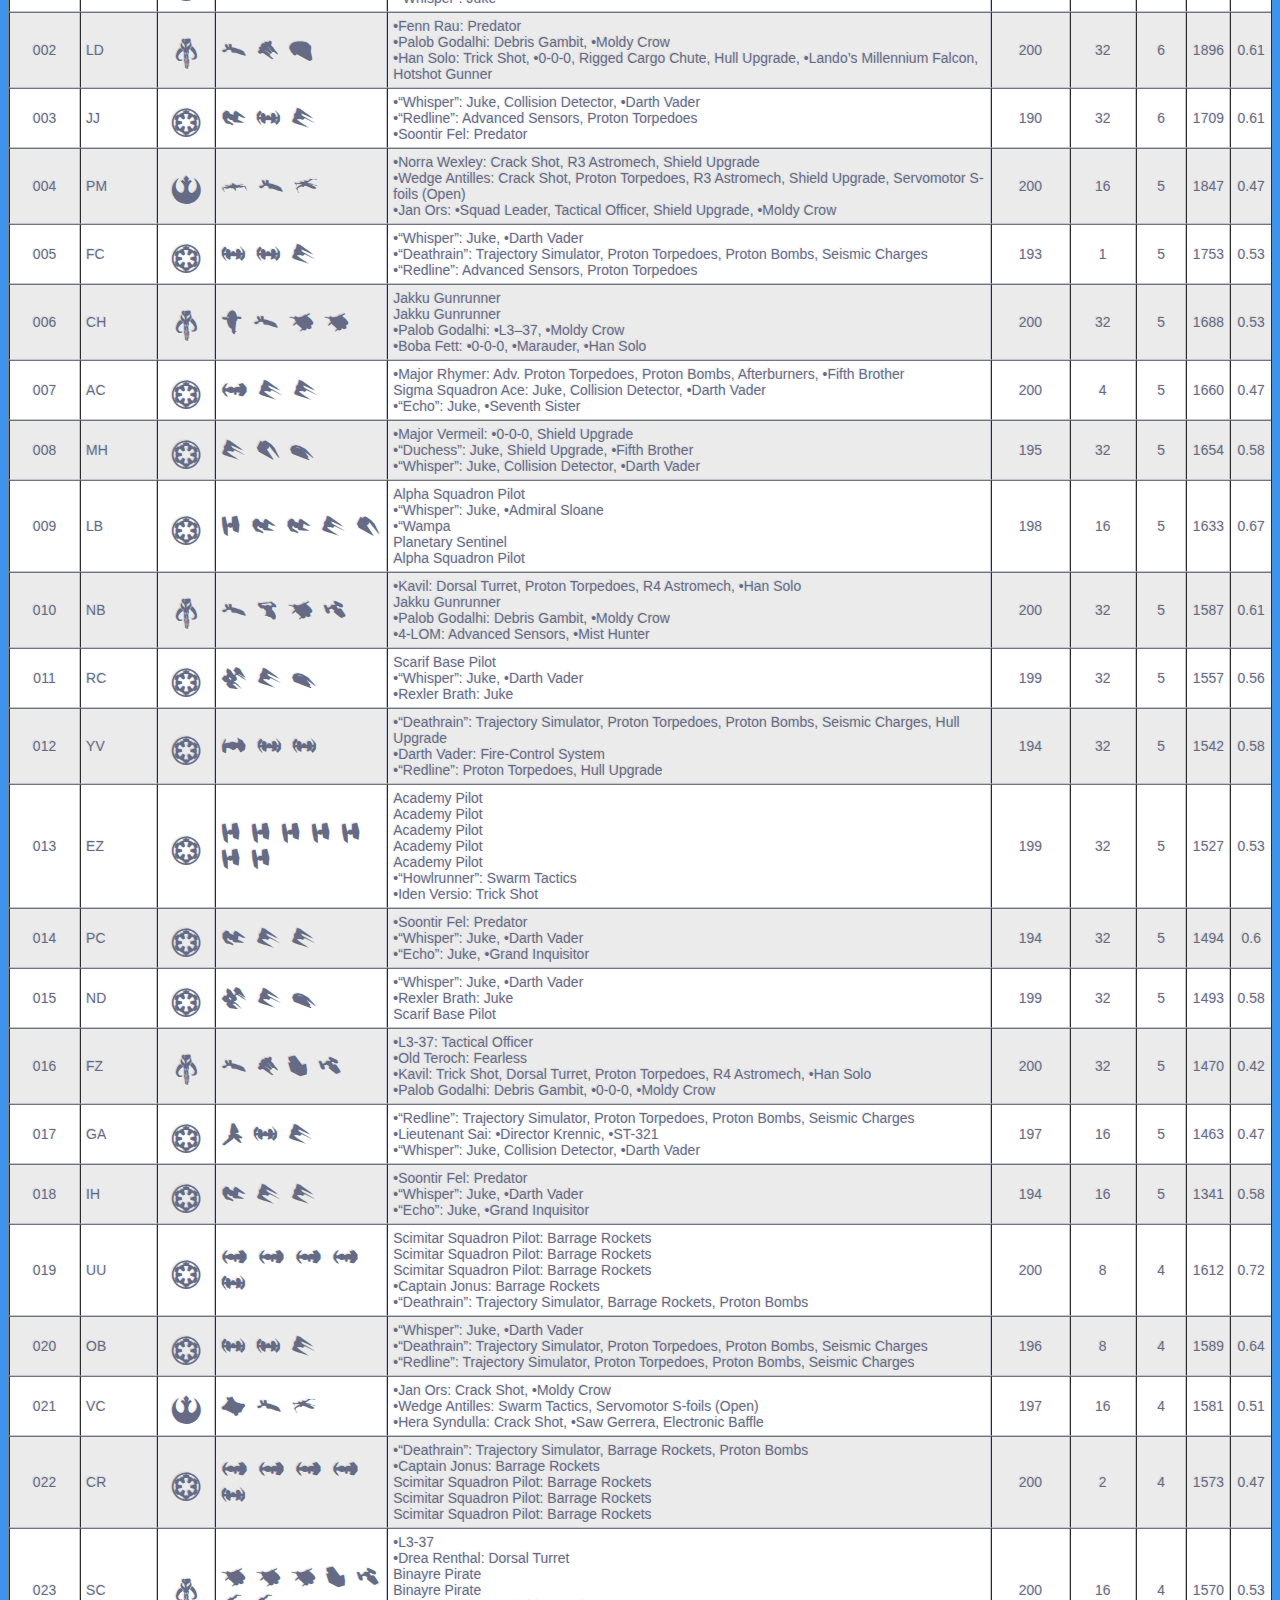
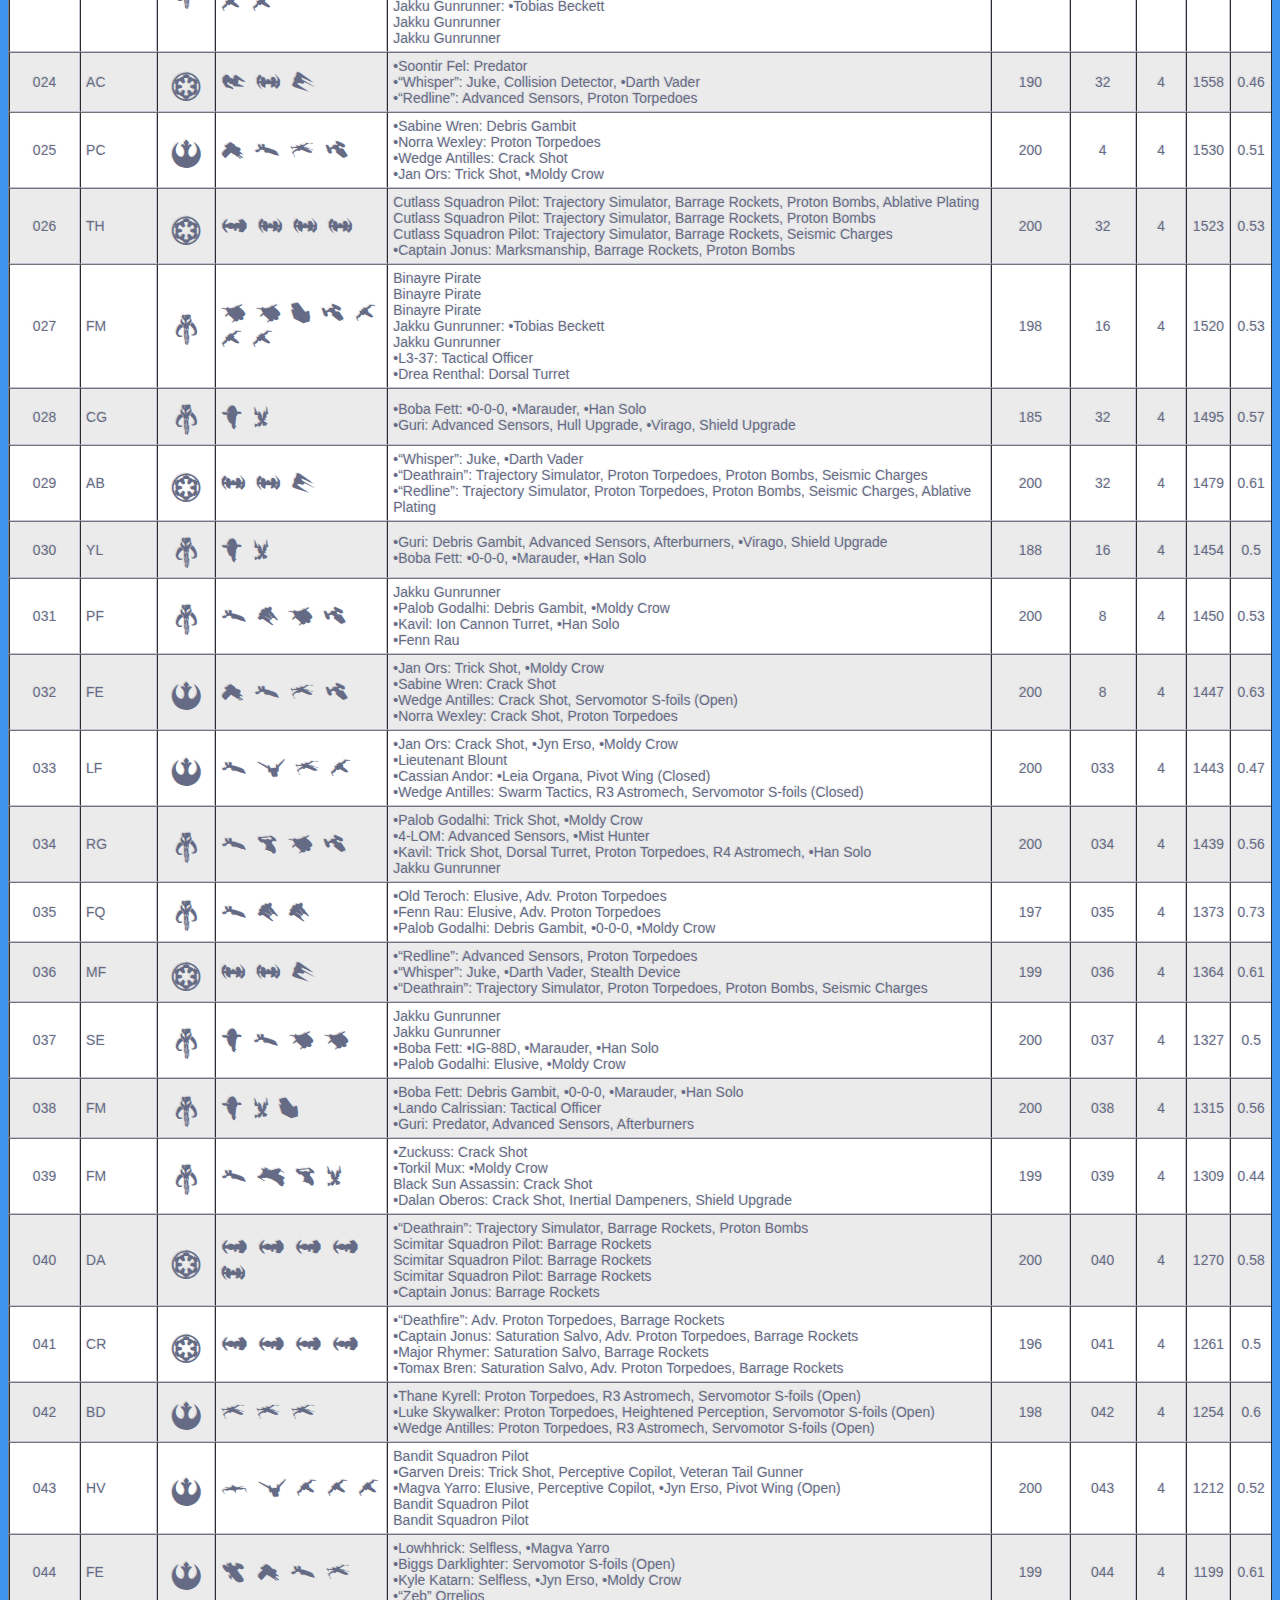
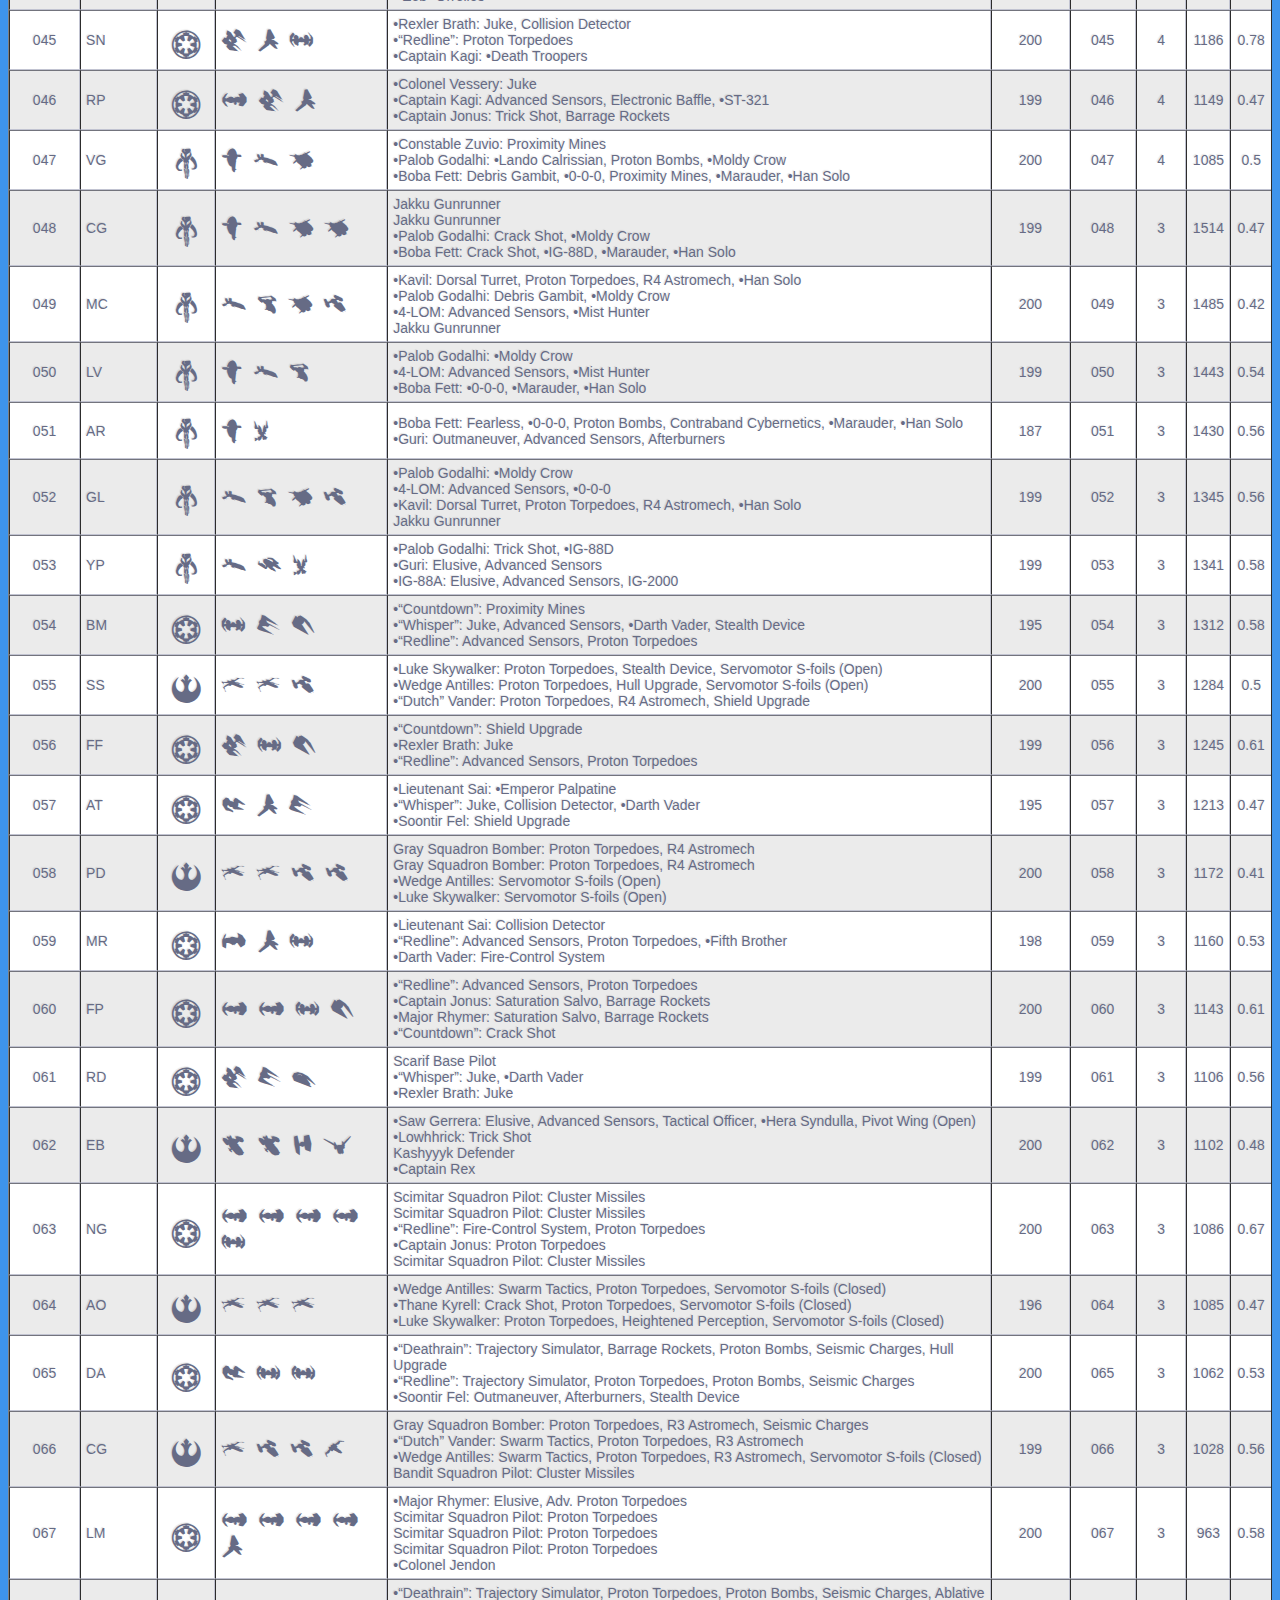
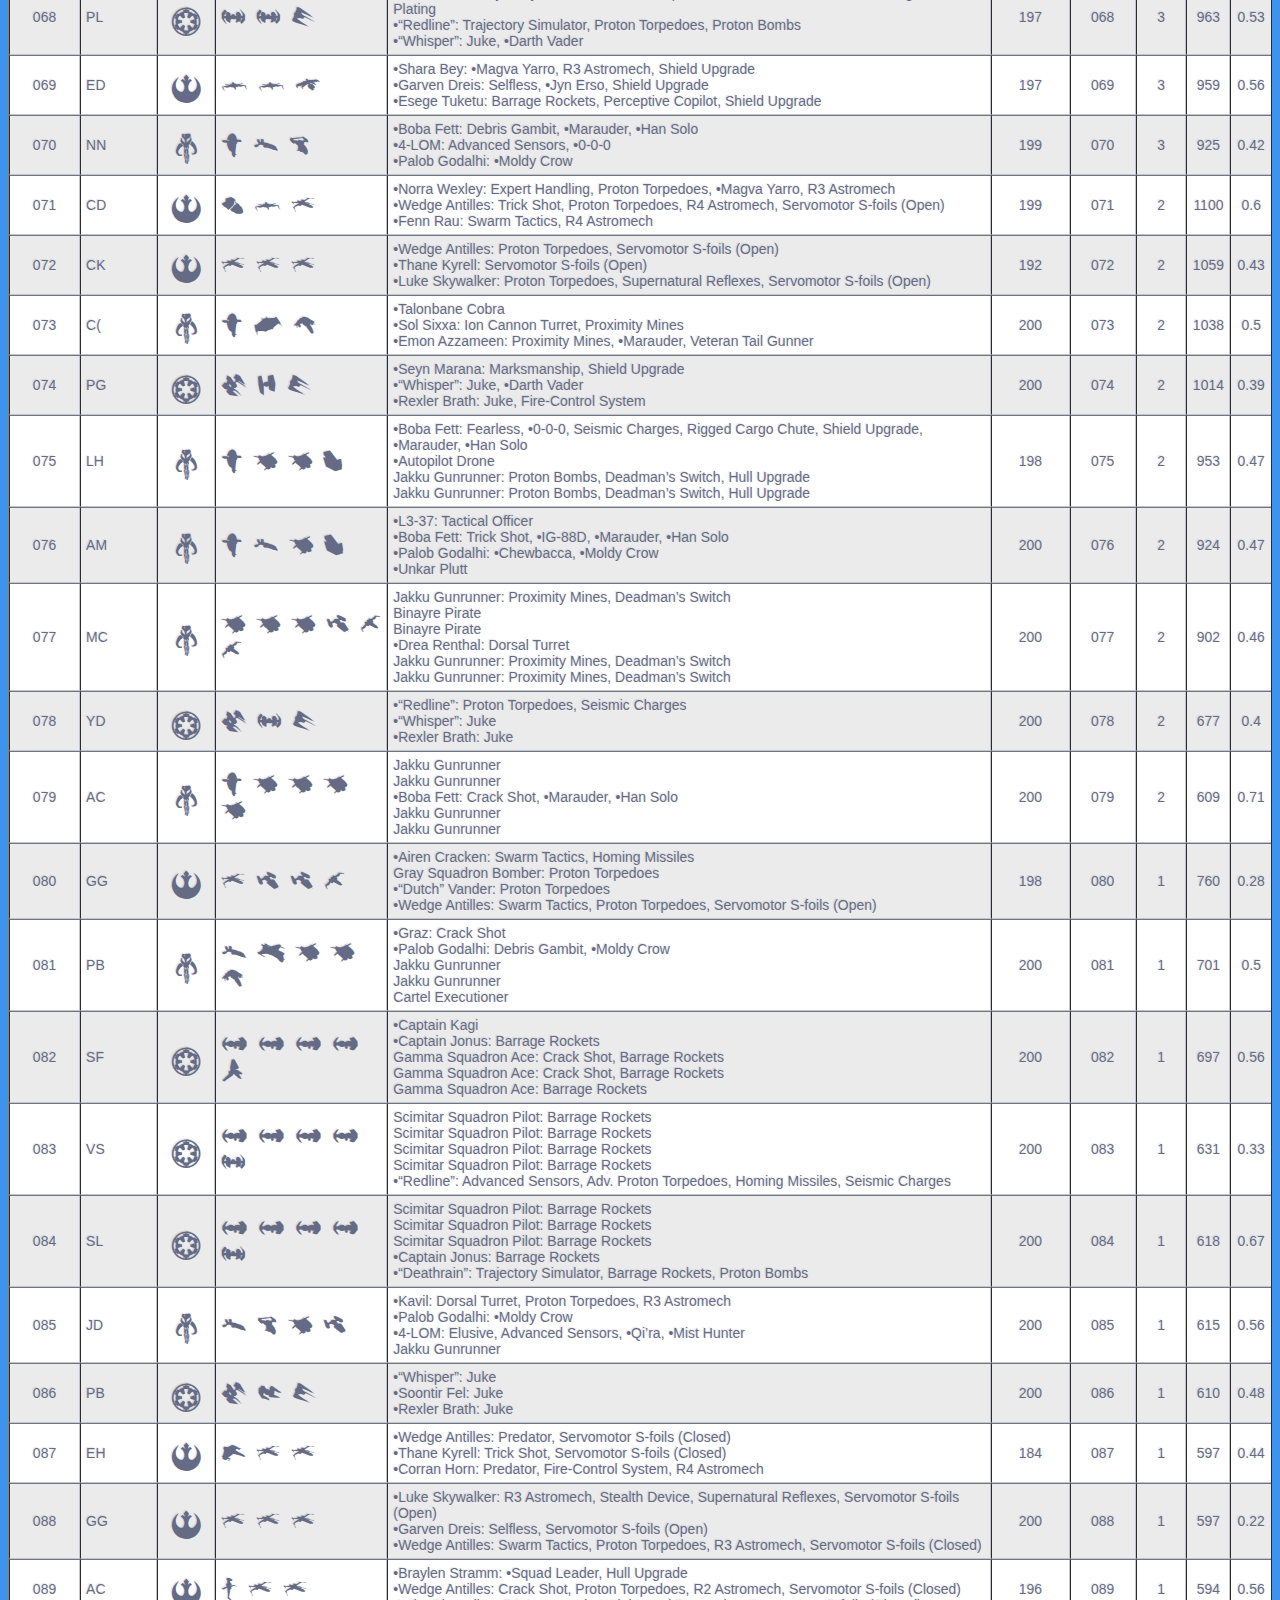
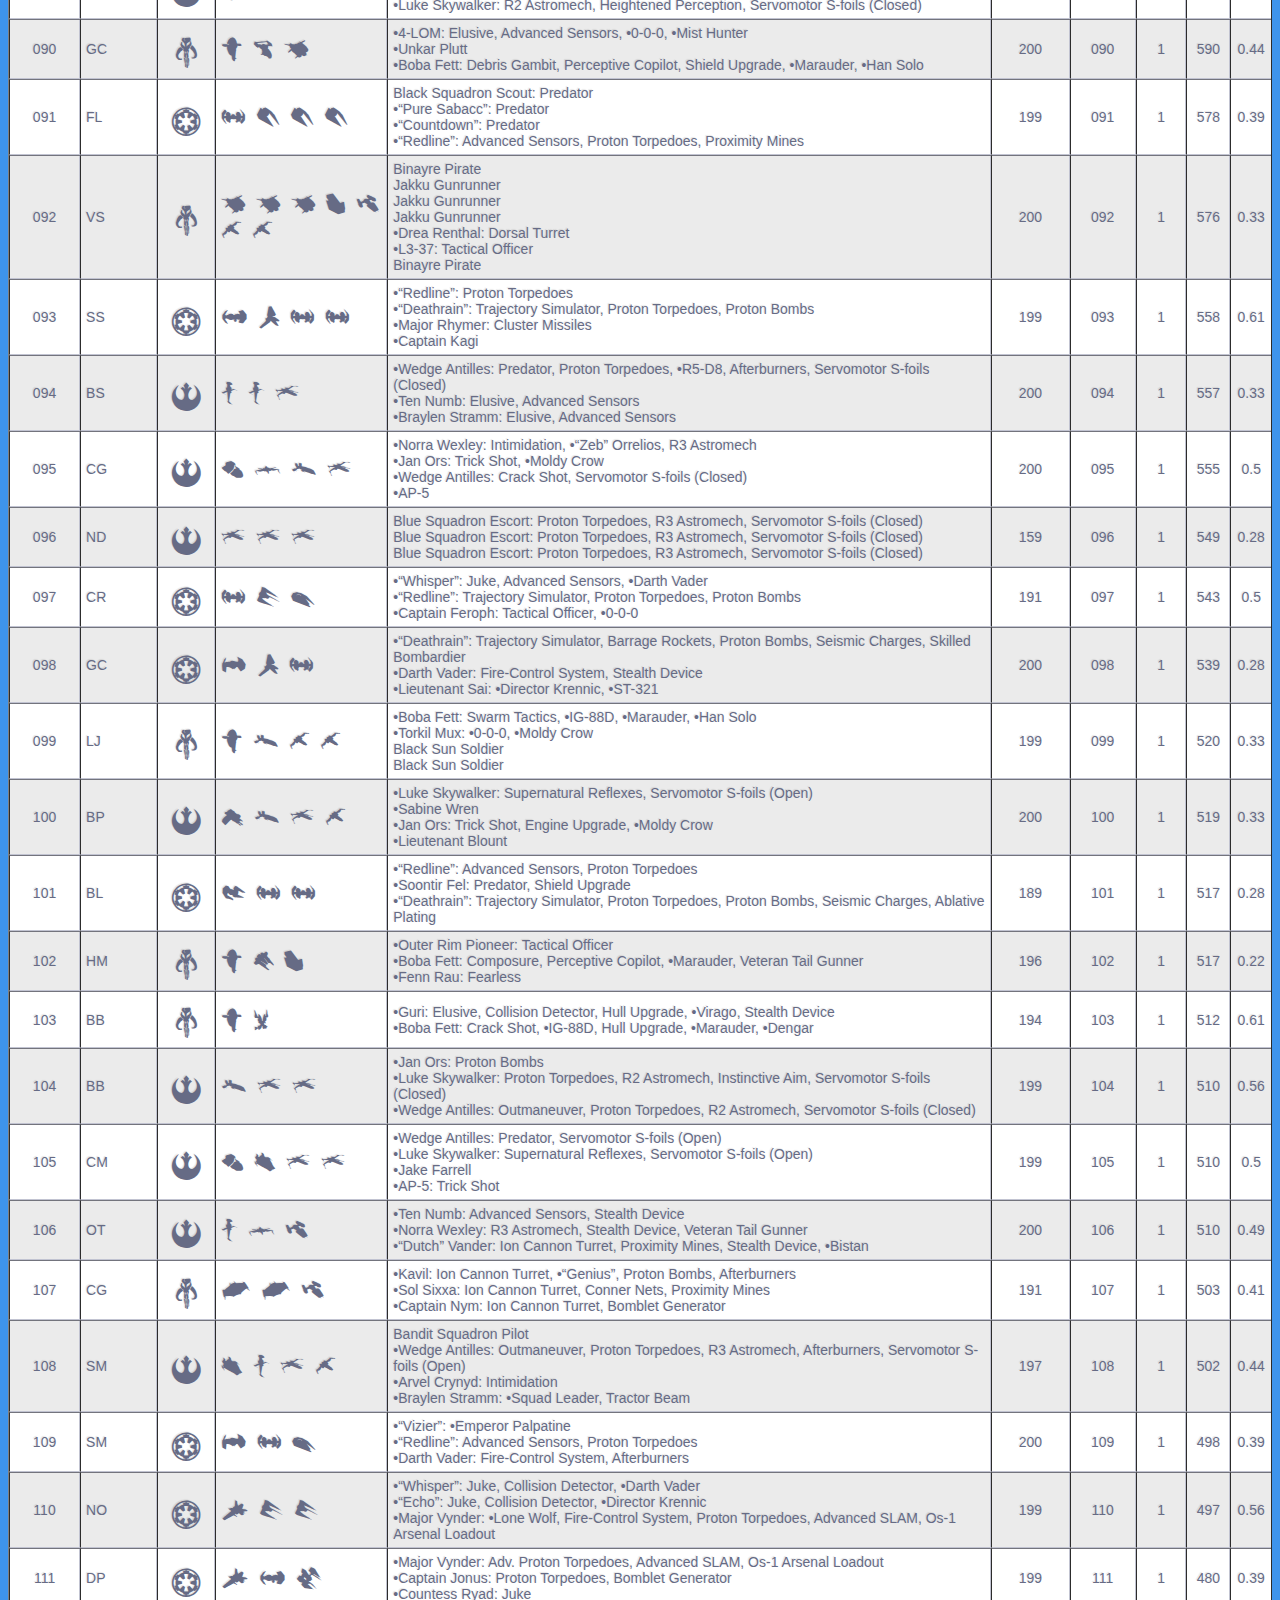
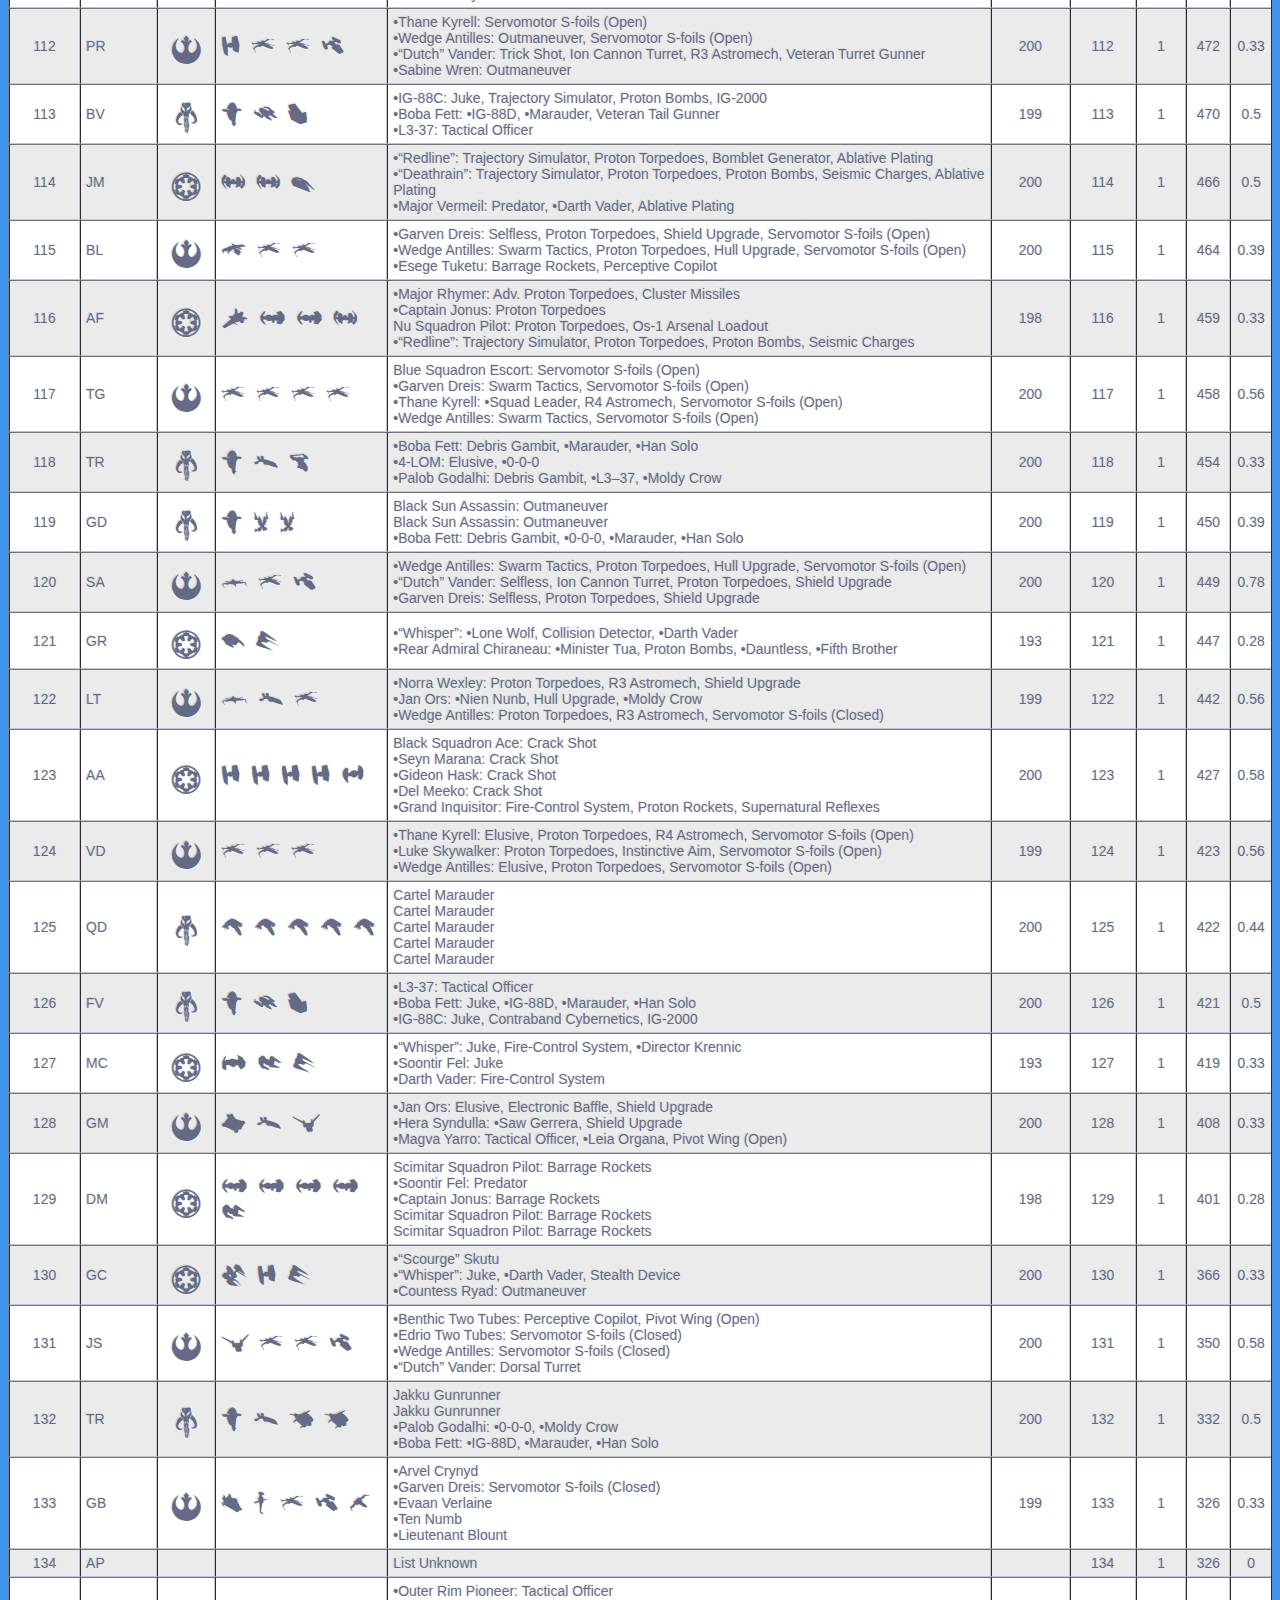
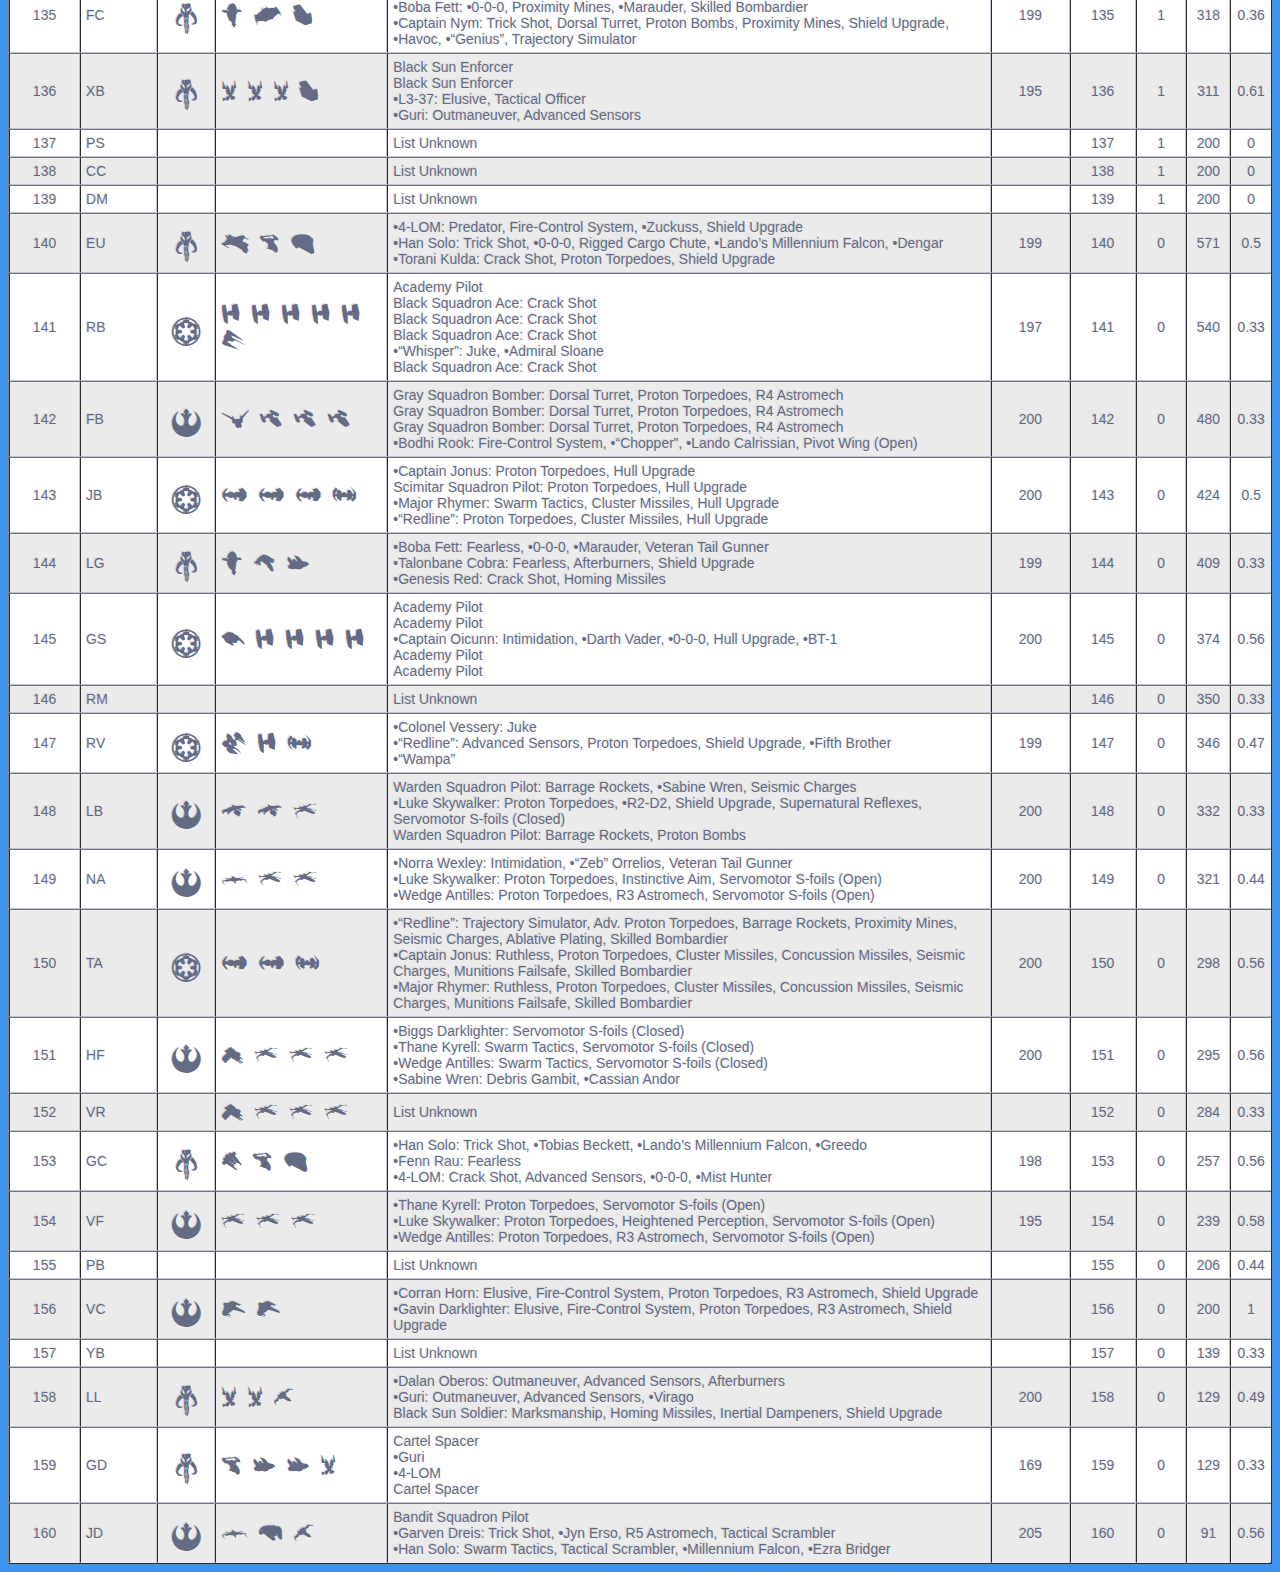
==== commit d95e65ad: "Update france.html" ====
--- a/france.html
+++ b/france.html
@@ -228,7 +228,7 @@
             <th>Avg placing after swiss</th>
         </tr>
         <tr>
-            <td>!</td>
+            <td class="faction-column">!</td>
             <td>28%</td>
             <td>21%</td>
             <td>15%</td>
@@ -240,7 +240,7 @@
             <td>91st (-11)</td>
         </tr>
         <tr>
-            <td>@</td>
+            <td class="faction-column">@</td>
             <td>40%</td>
             <td>45%</td>
             <td>58%</td>
@@ -252,7 +252,7 @@
             <td>66th (+14)</td>
         </tr>
         <tr>
-            <td>#</td>
+            <td class="faction-column">#</td>
             <td>32%</td>
             <td>34%</td>
             <td>27%</td>
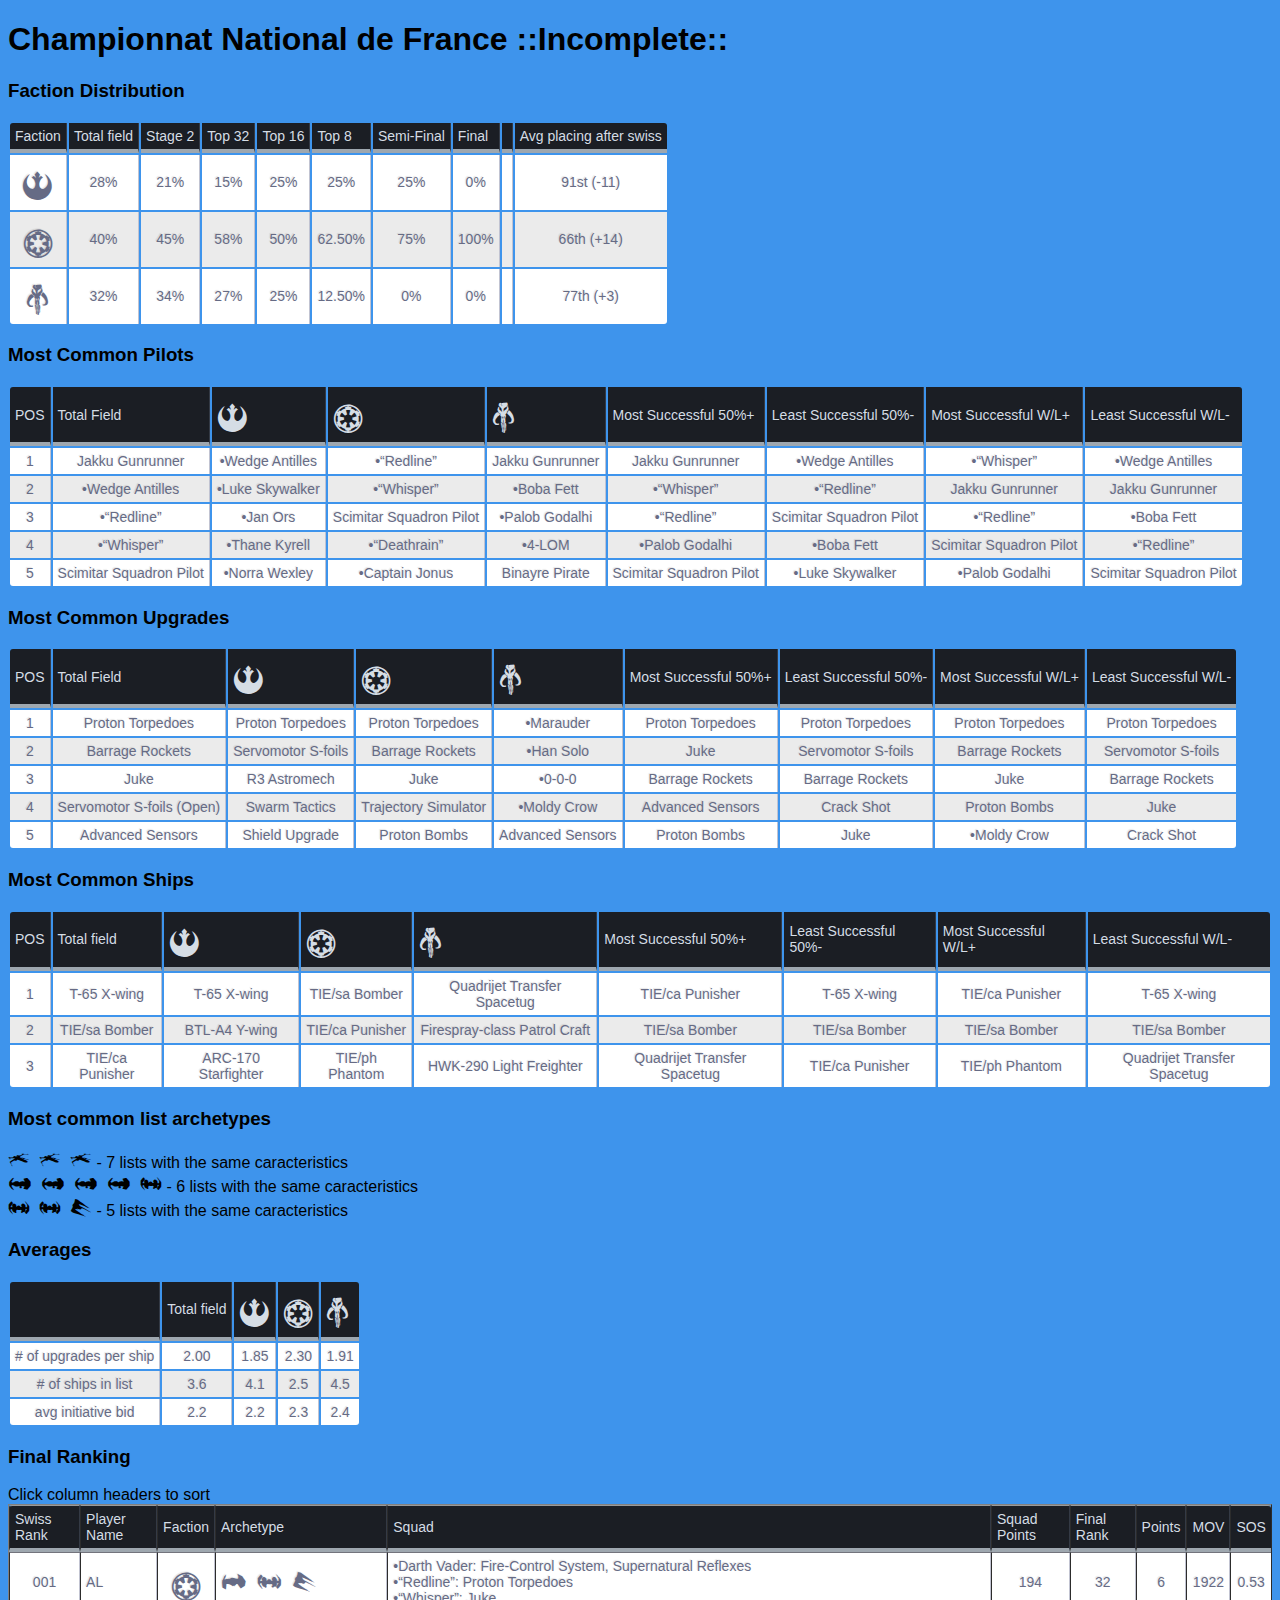
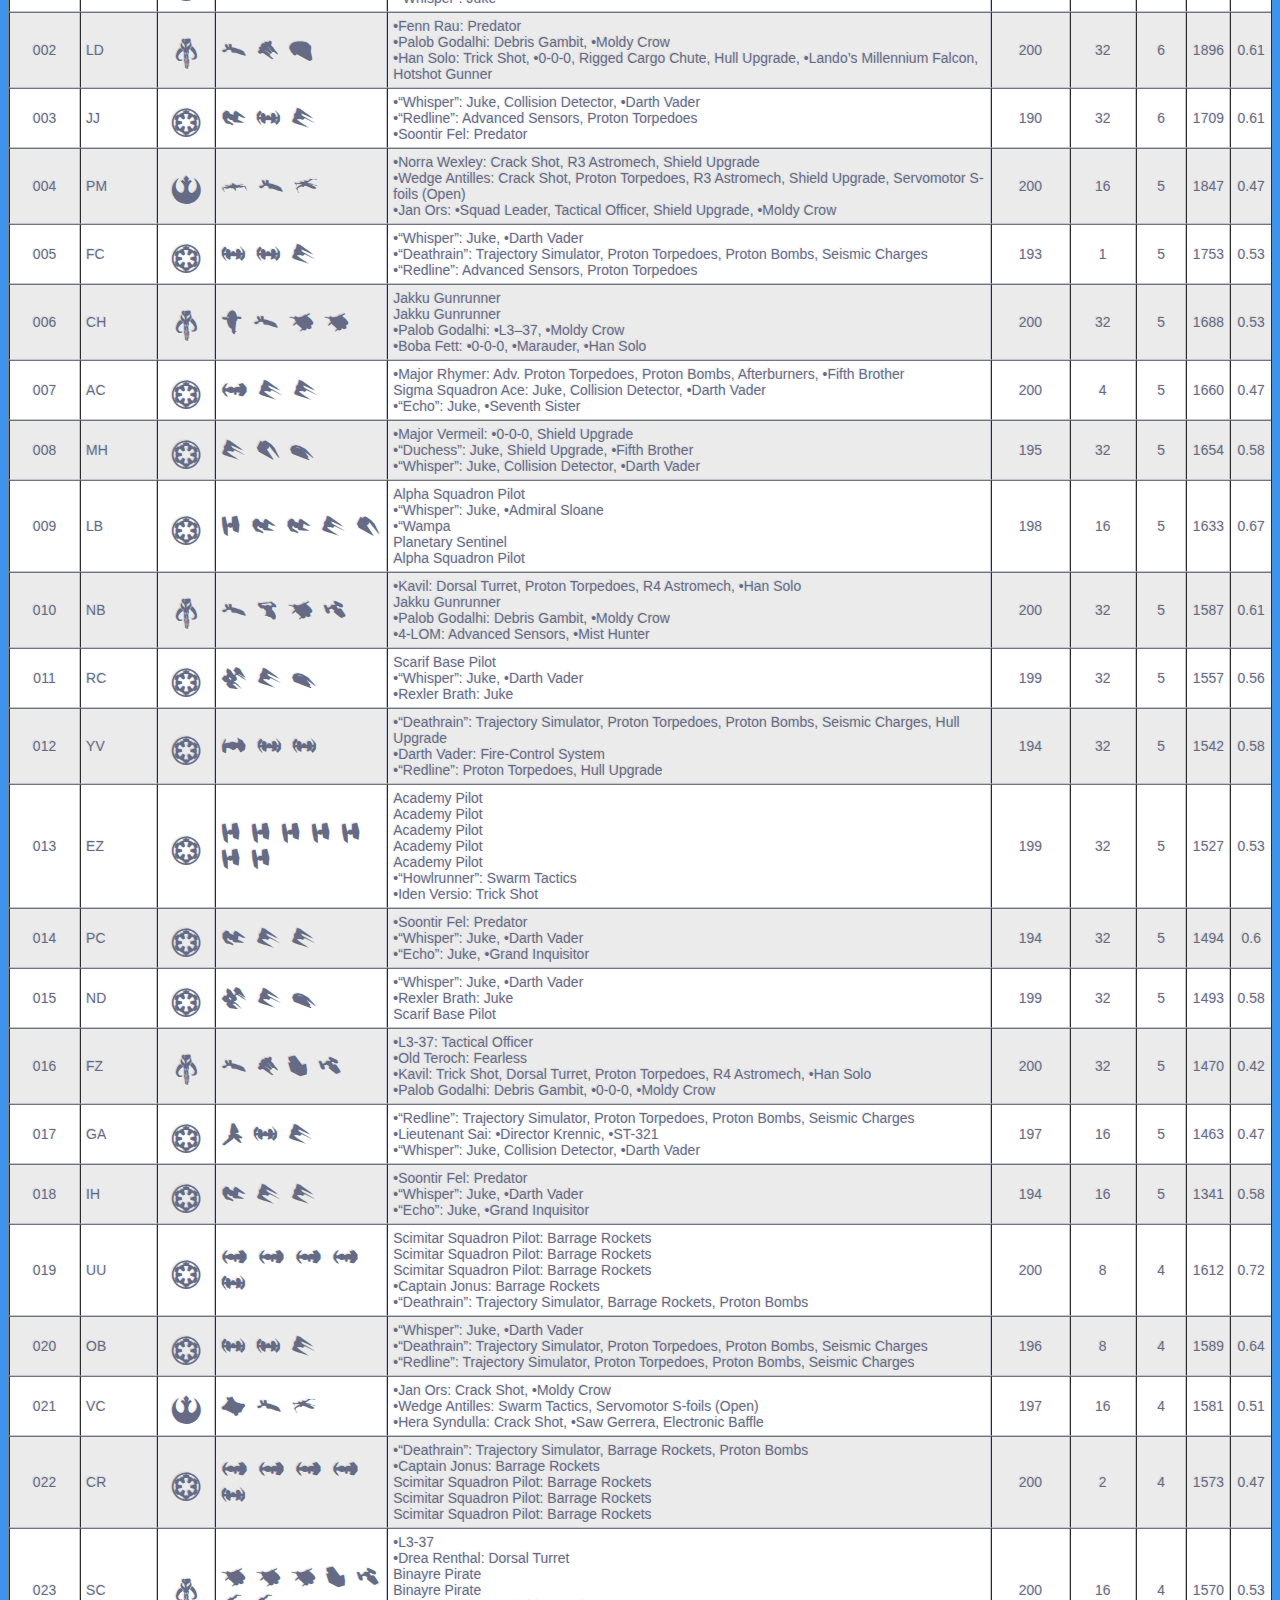
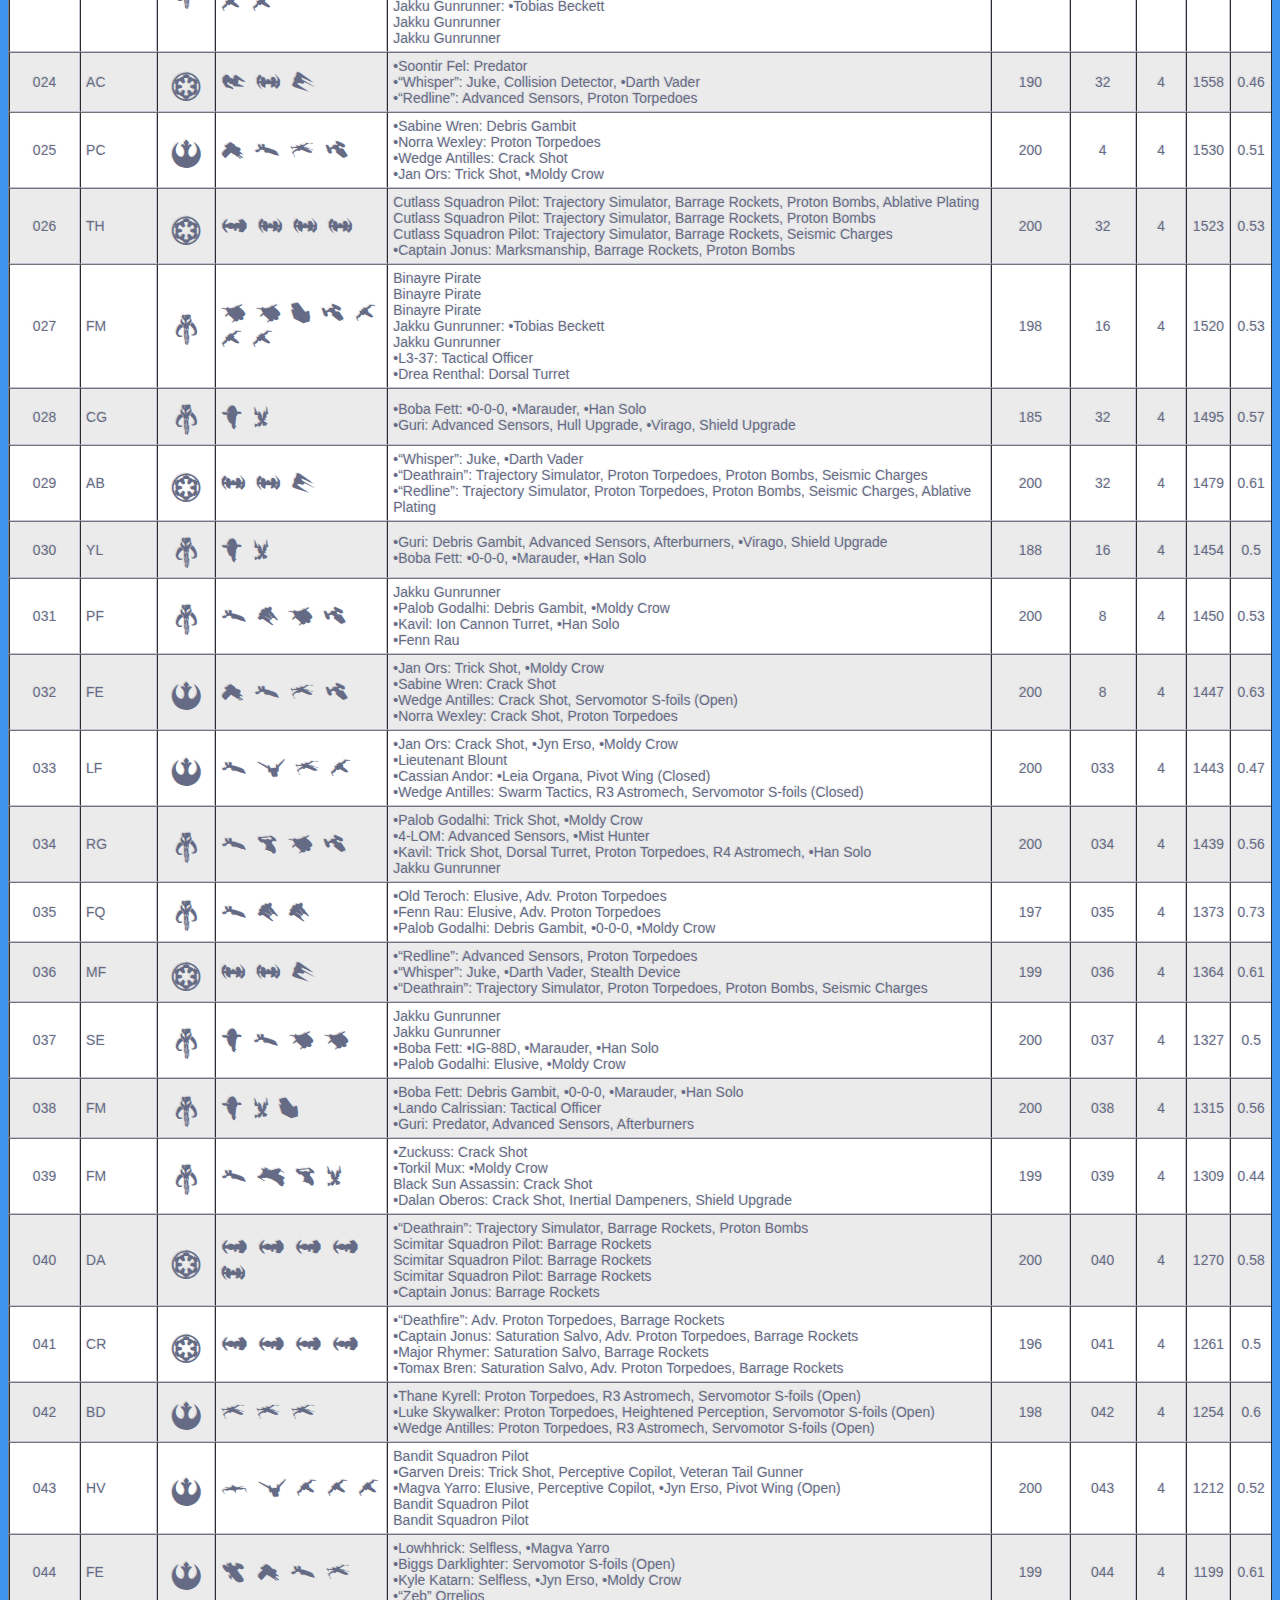
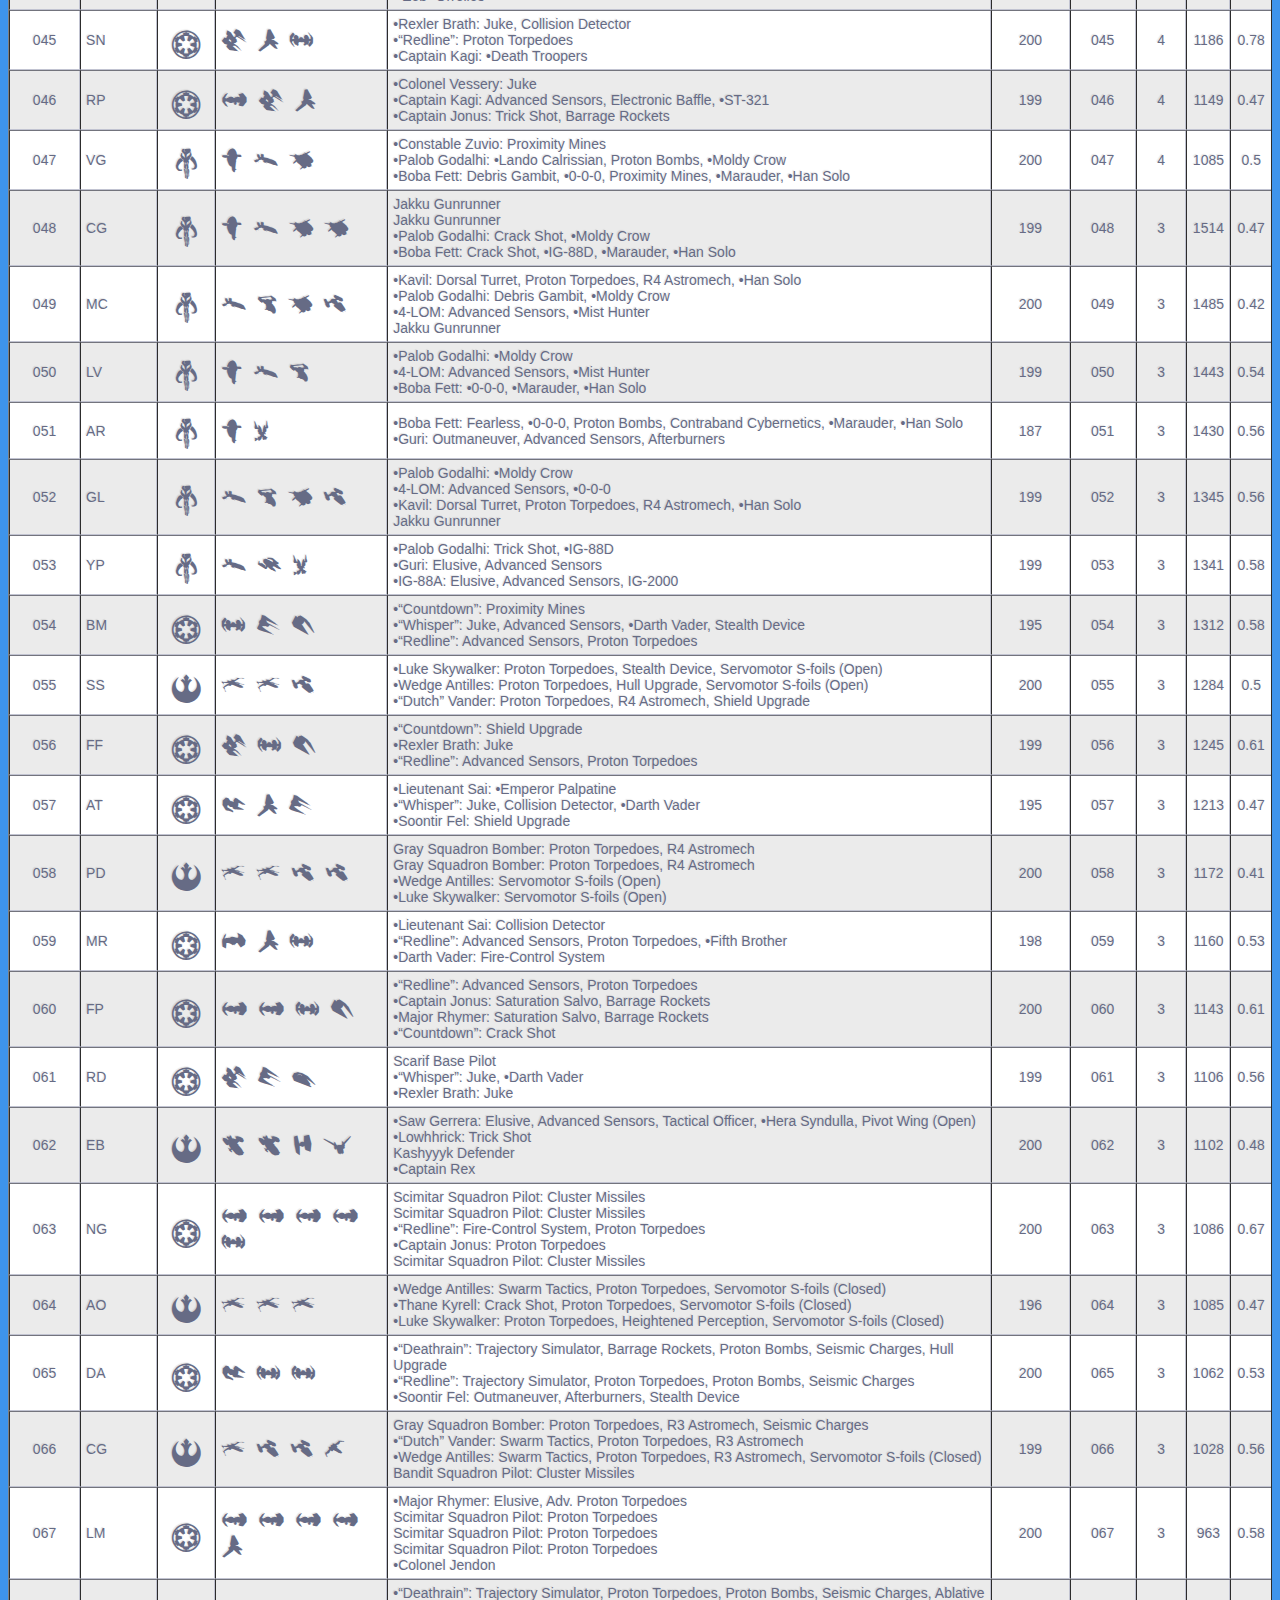
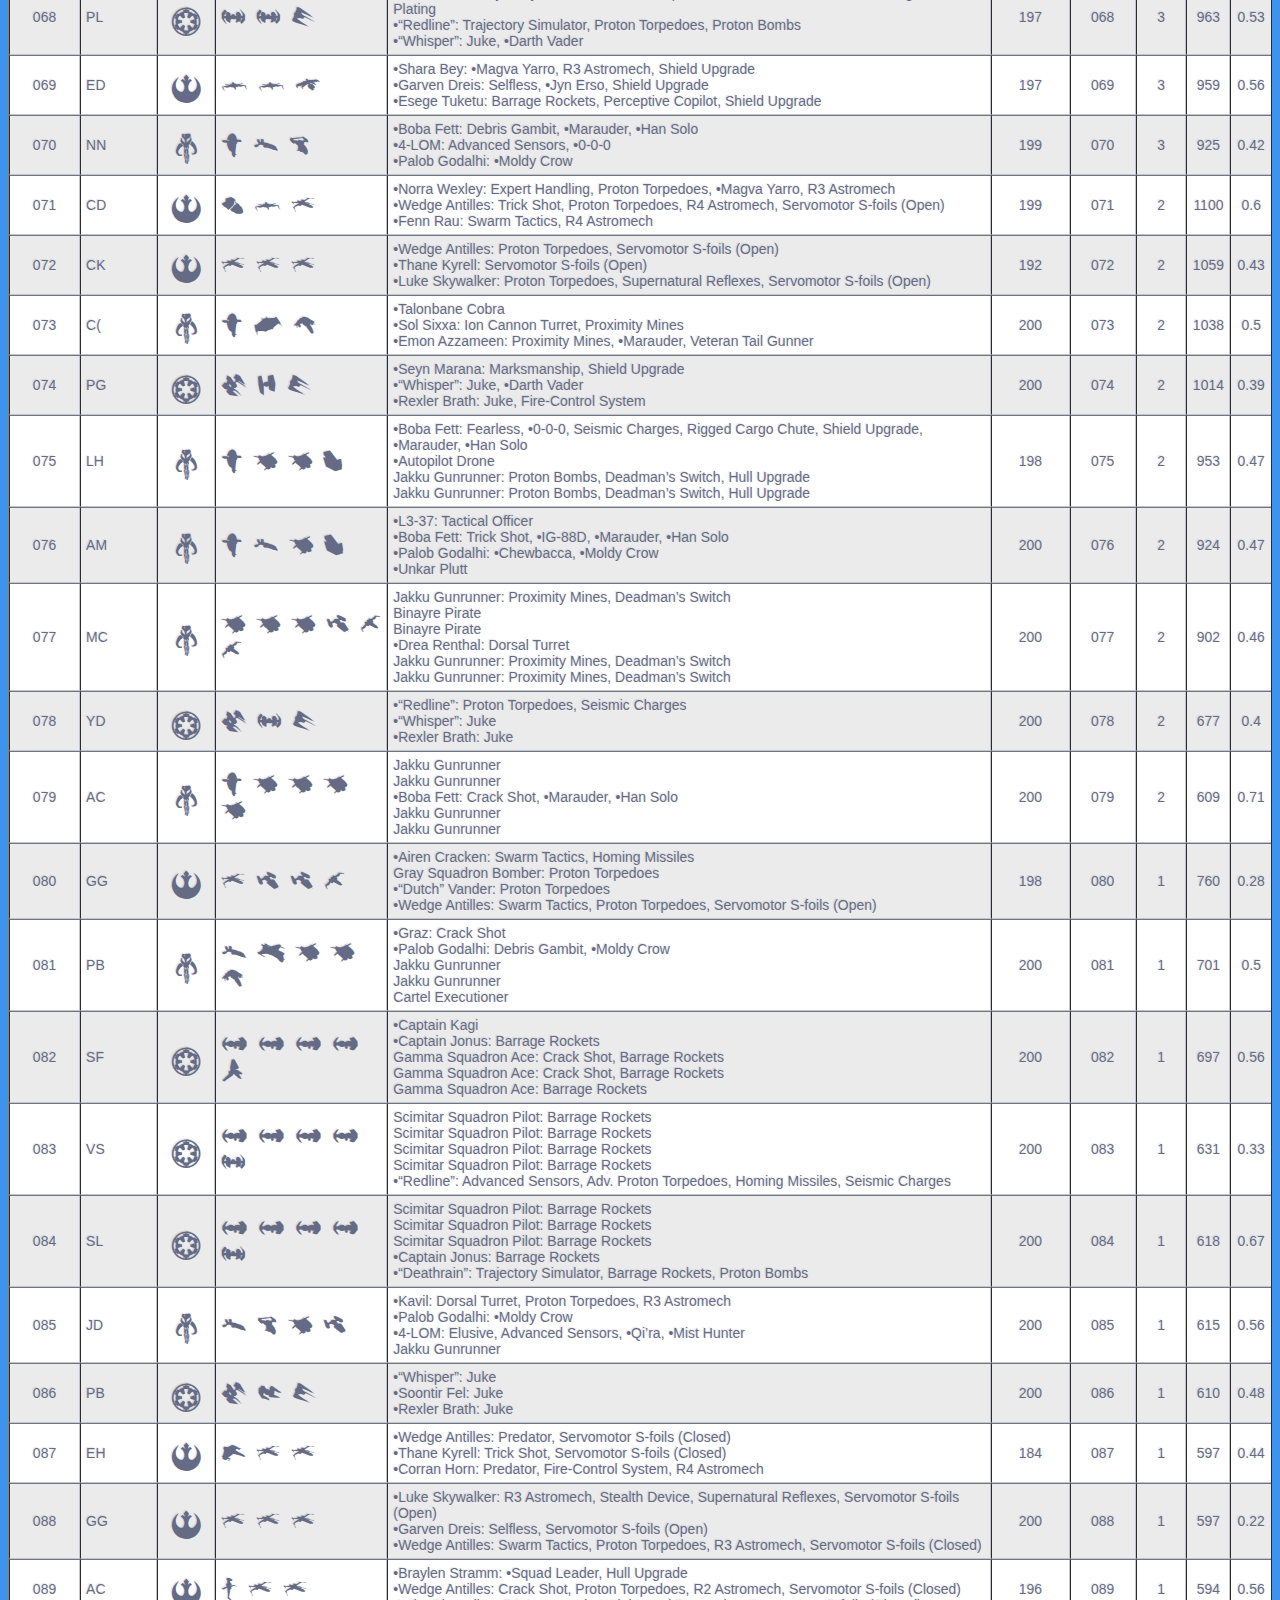
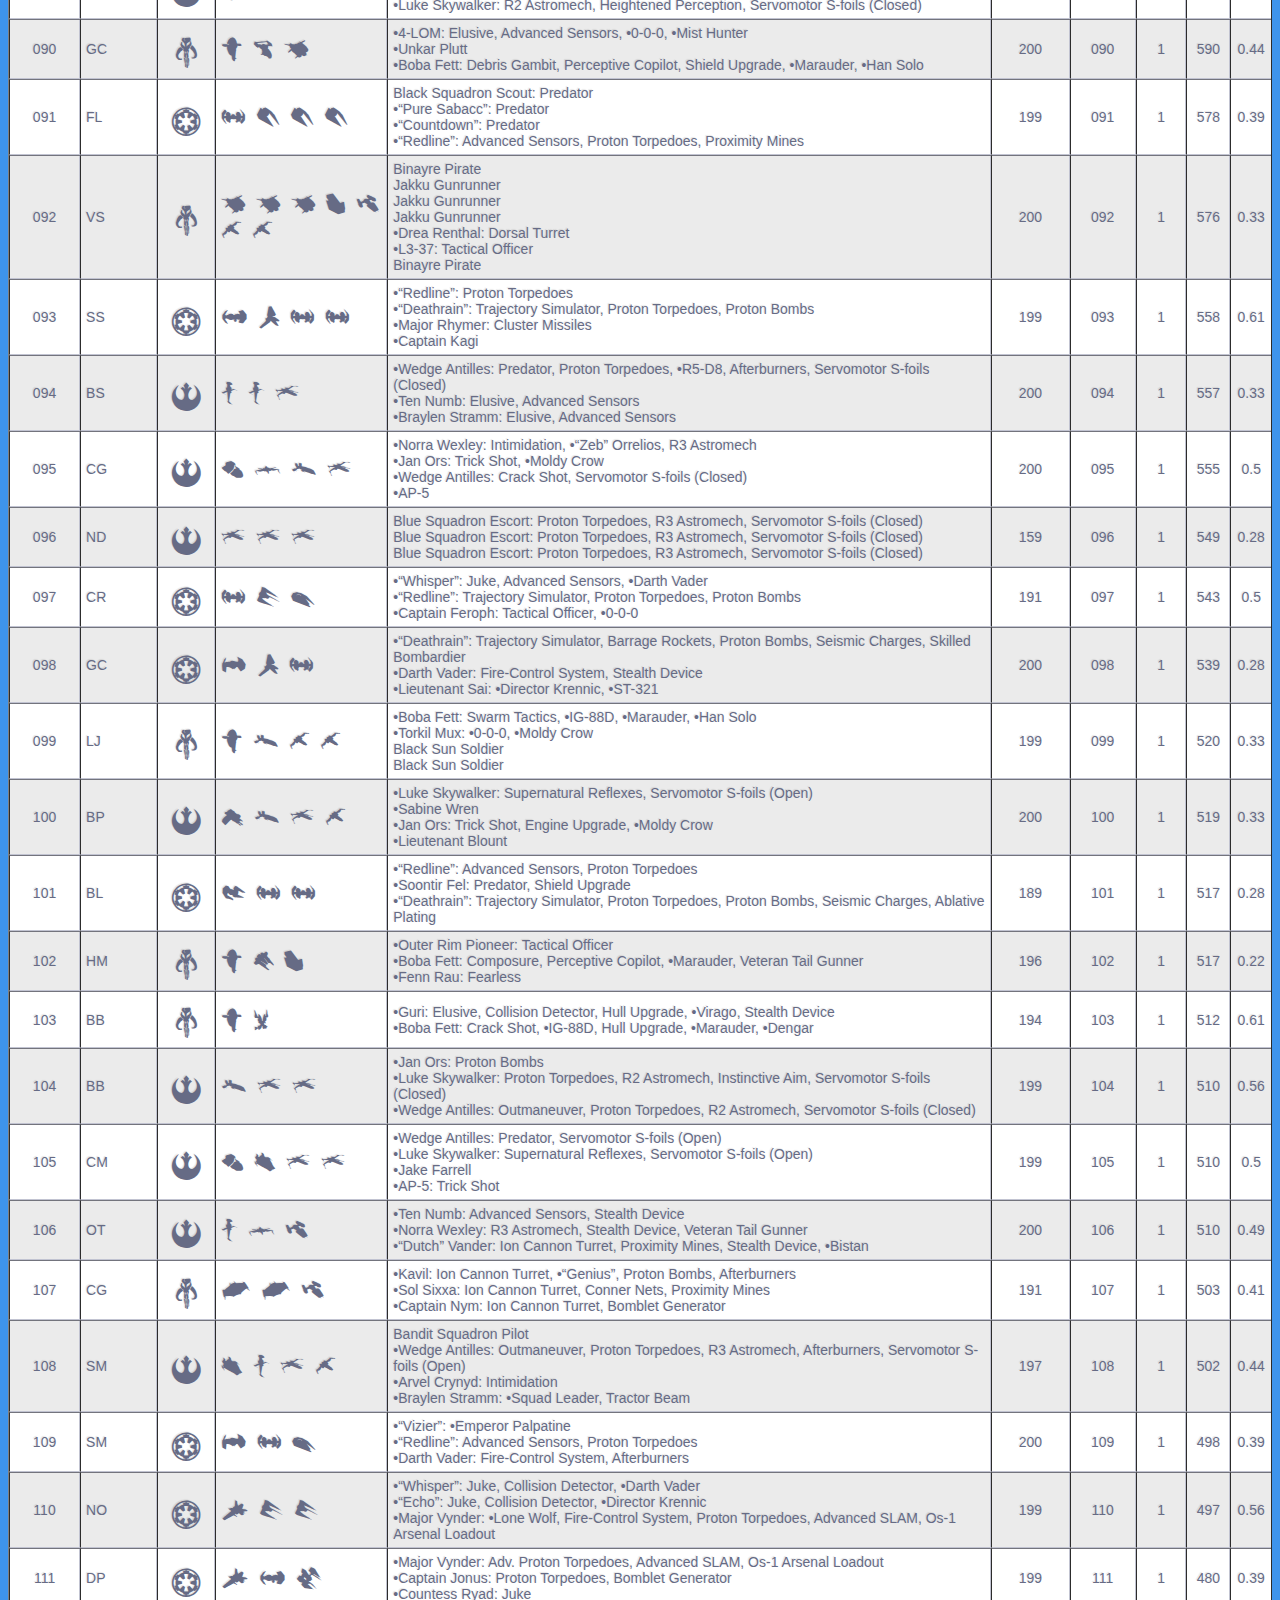
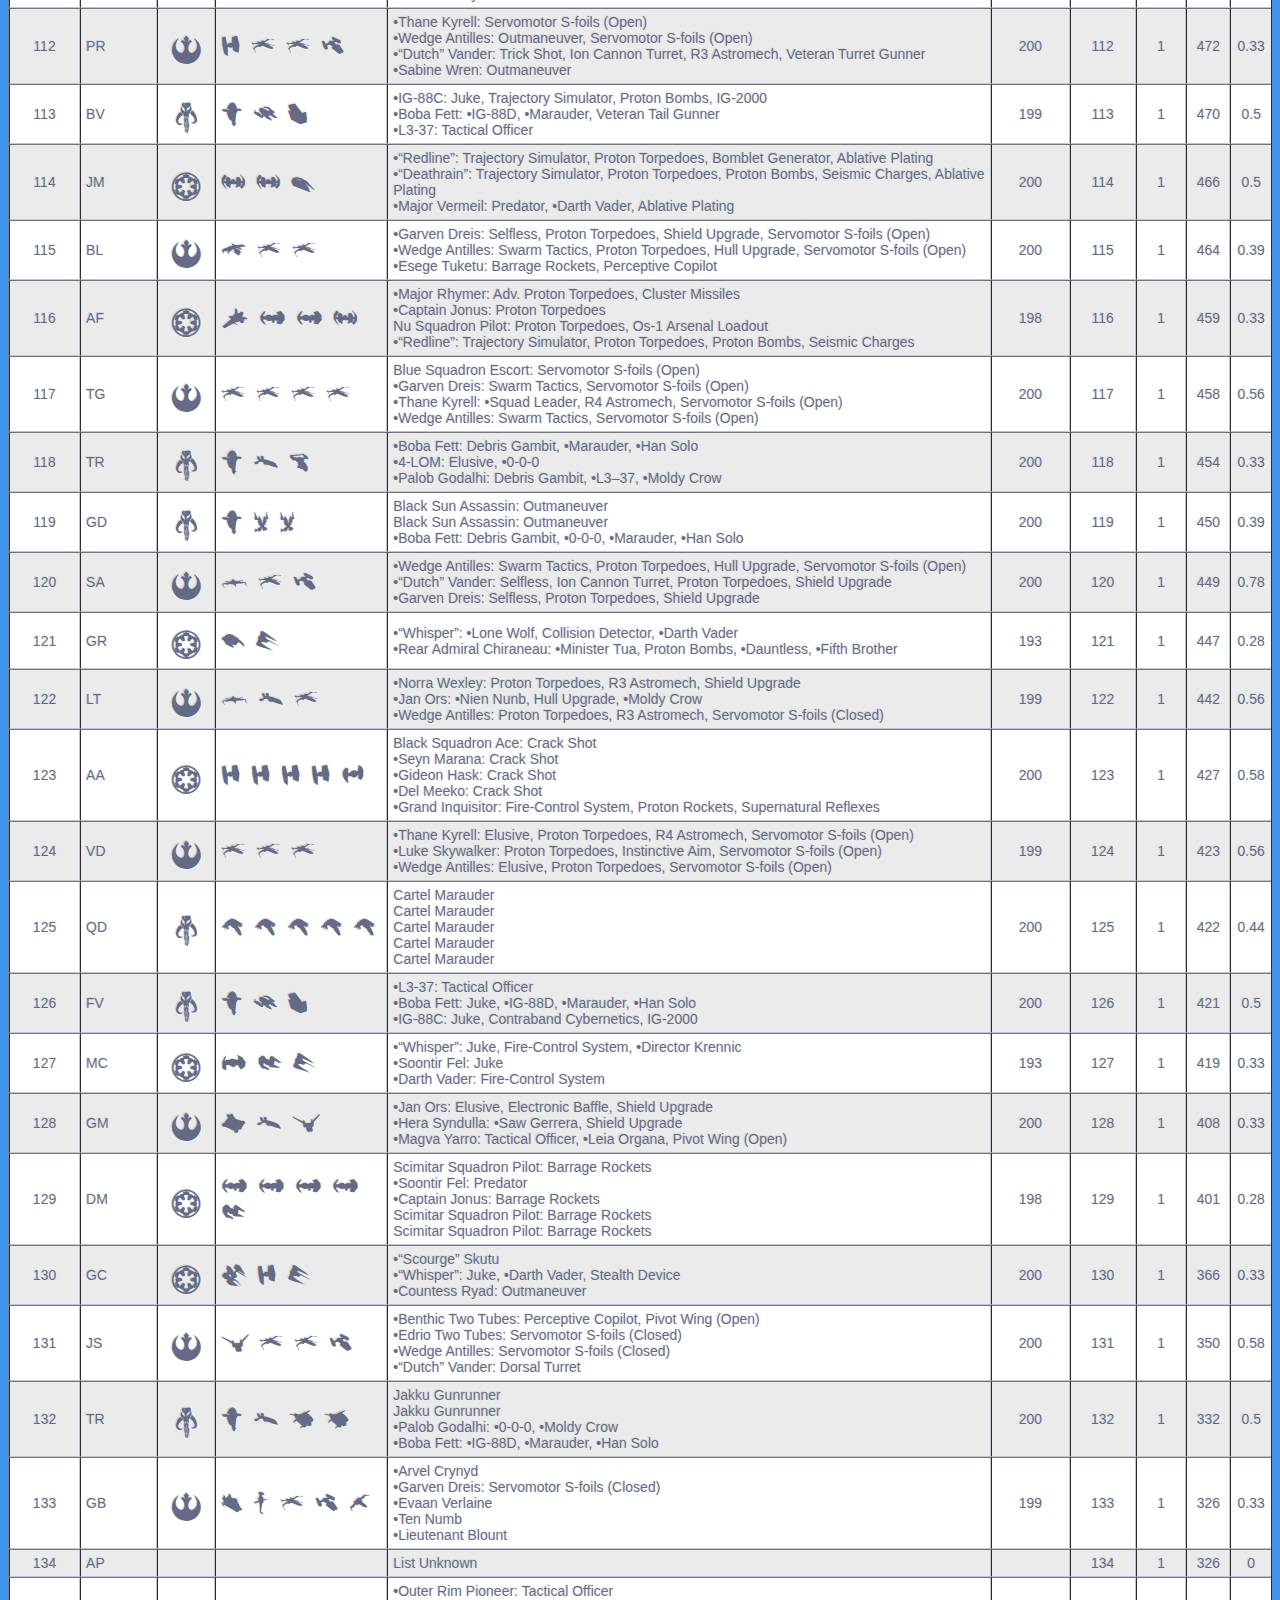
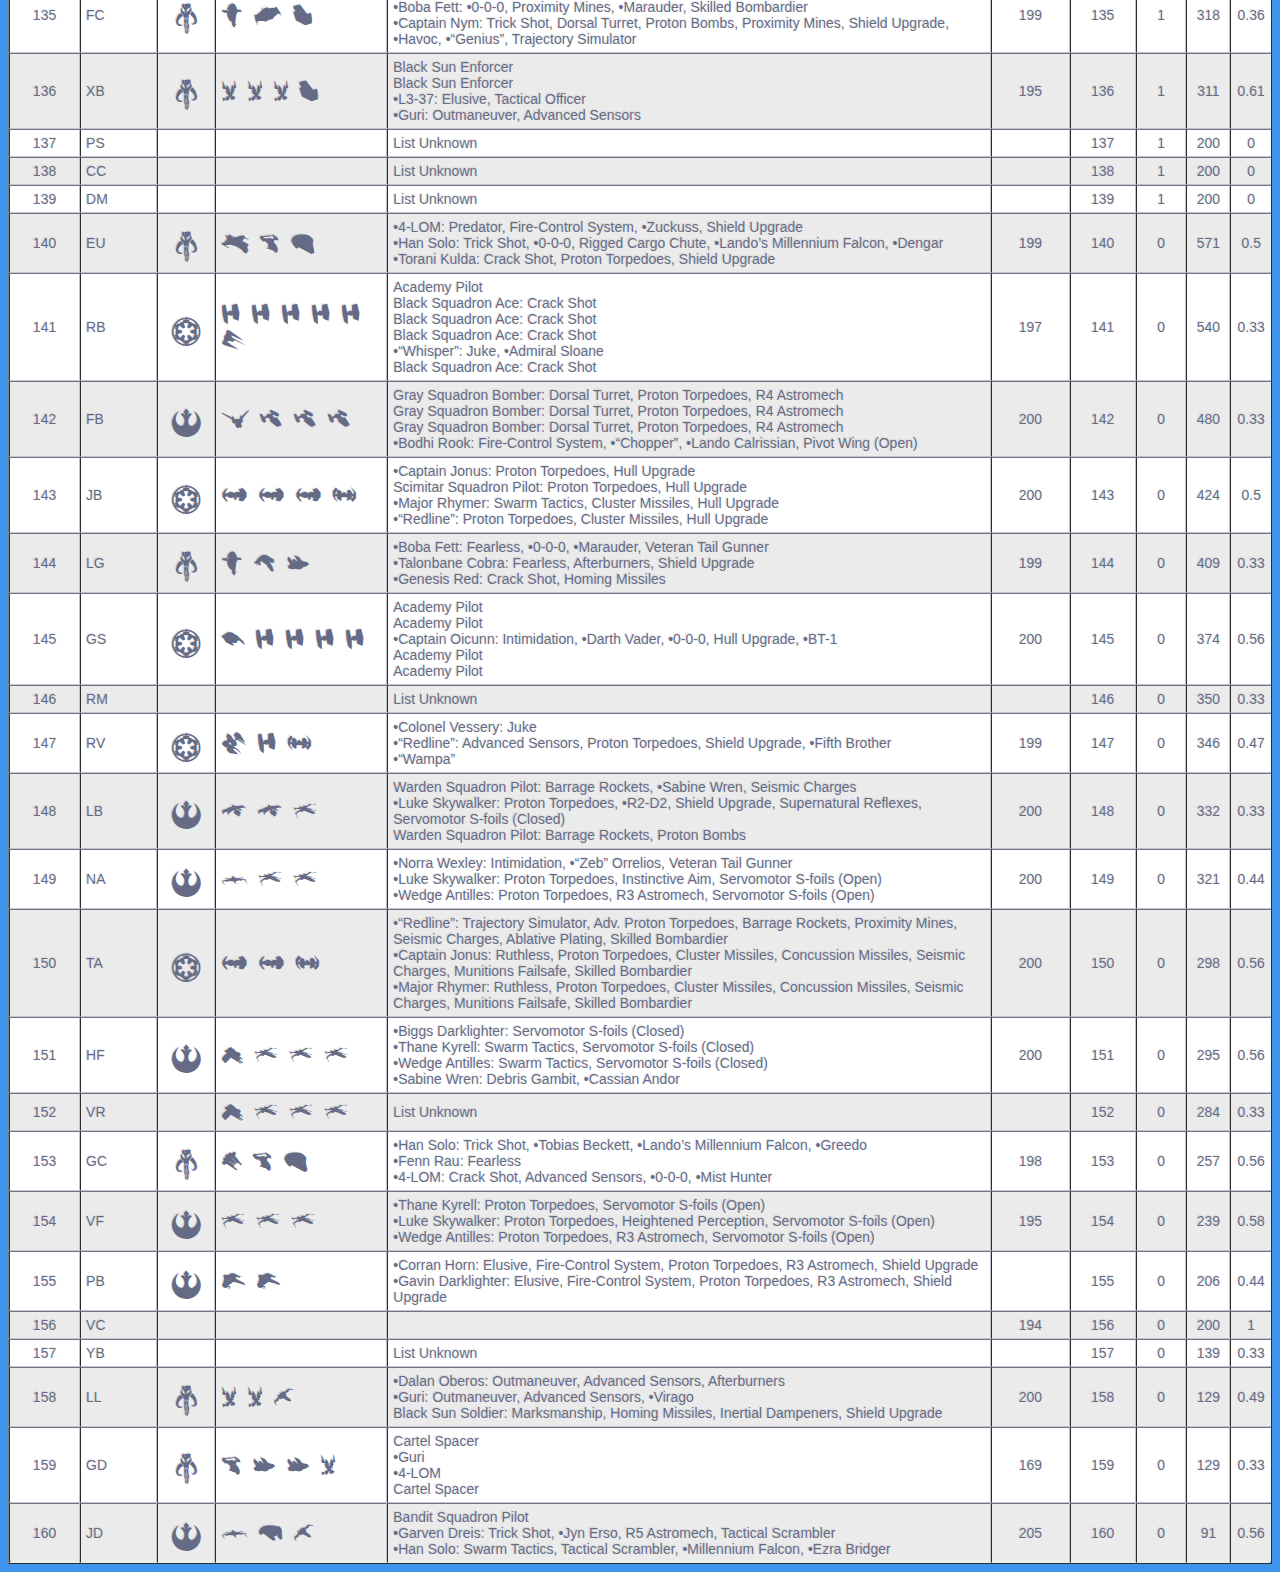
==== commit e2a1b1d0: "Update france.html" ====
--- a/france.html
+++ b/france.html
@@ -2350,9 +2350,9 @@
         <tr>
             <td>155</td>
             <td class="player-column">PB</td>
-            <td class="faction-column"></td>
-            <td class="ships-column"></td>
-            <td class="pilots-column"><strong>List Unknown</td>
+            <td class="faction-column">!</td>
+            <td class="ships-column">e e</td>
+            <td class="pilots-column"><strong>•Corran Horn: </strong> Elusive, Fire-Control System, Proton Torpedoes, R3 Astromech, Shield Upgrade<br /><strong>•Gavin Darklighter:</strong> Elusive, Fire-Control System, Proton Torpedoes, R3 Astromech, Shield Upgrade</td>
             <td></td>
             <td>155</td>
             <td>0</td>
@@ -2362,10 +2362,10 @@
         <tr>
             <td>156</td>
             <td class="player-column">VC</td>
-            <td class="faction-column">!</td>
-            <td class="ships-column">e e</td>
-            <td class="pilots-column"><strong>•Corran Horn: </strong> Elusive, Fire-Control System, Proton Torpedoes, R3 Astromech, Shield Upgrade<br /><strong>•Gavin Darklighter:</strong> Elusive, Fire-Control System, Proton Torpedoes, R3 Astromech, Shield Upgrade</td>
-            <td></td>
+            <td class="faction-column"></td>
+            <td class="ships-column"></td>
+            <td class="pilots-column"></td>
+            <td>194</td>
             <td>156</td>
             <td>0</td>
             <td>200</td>
